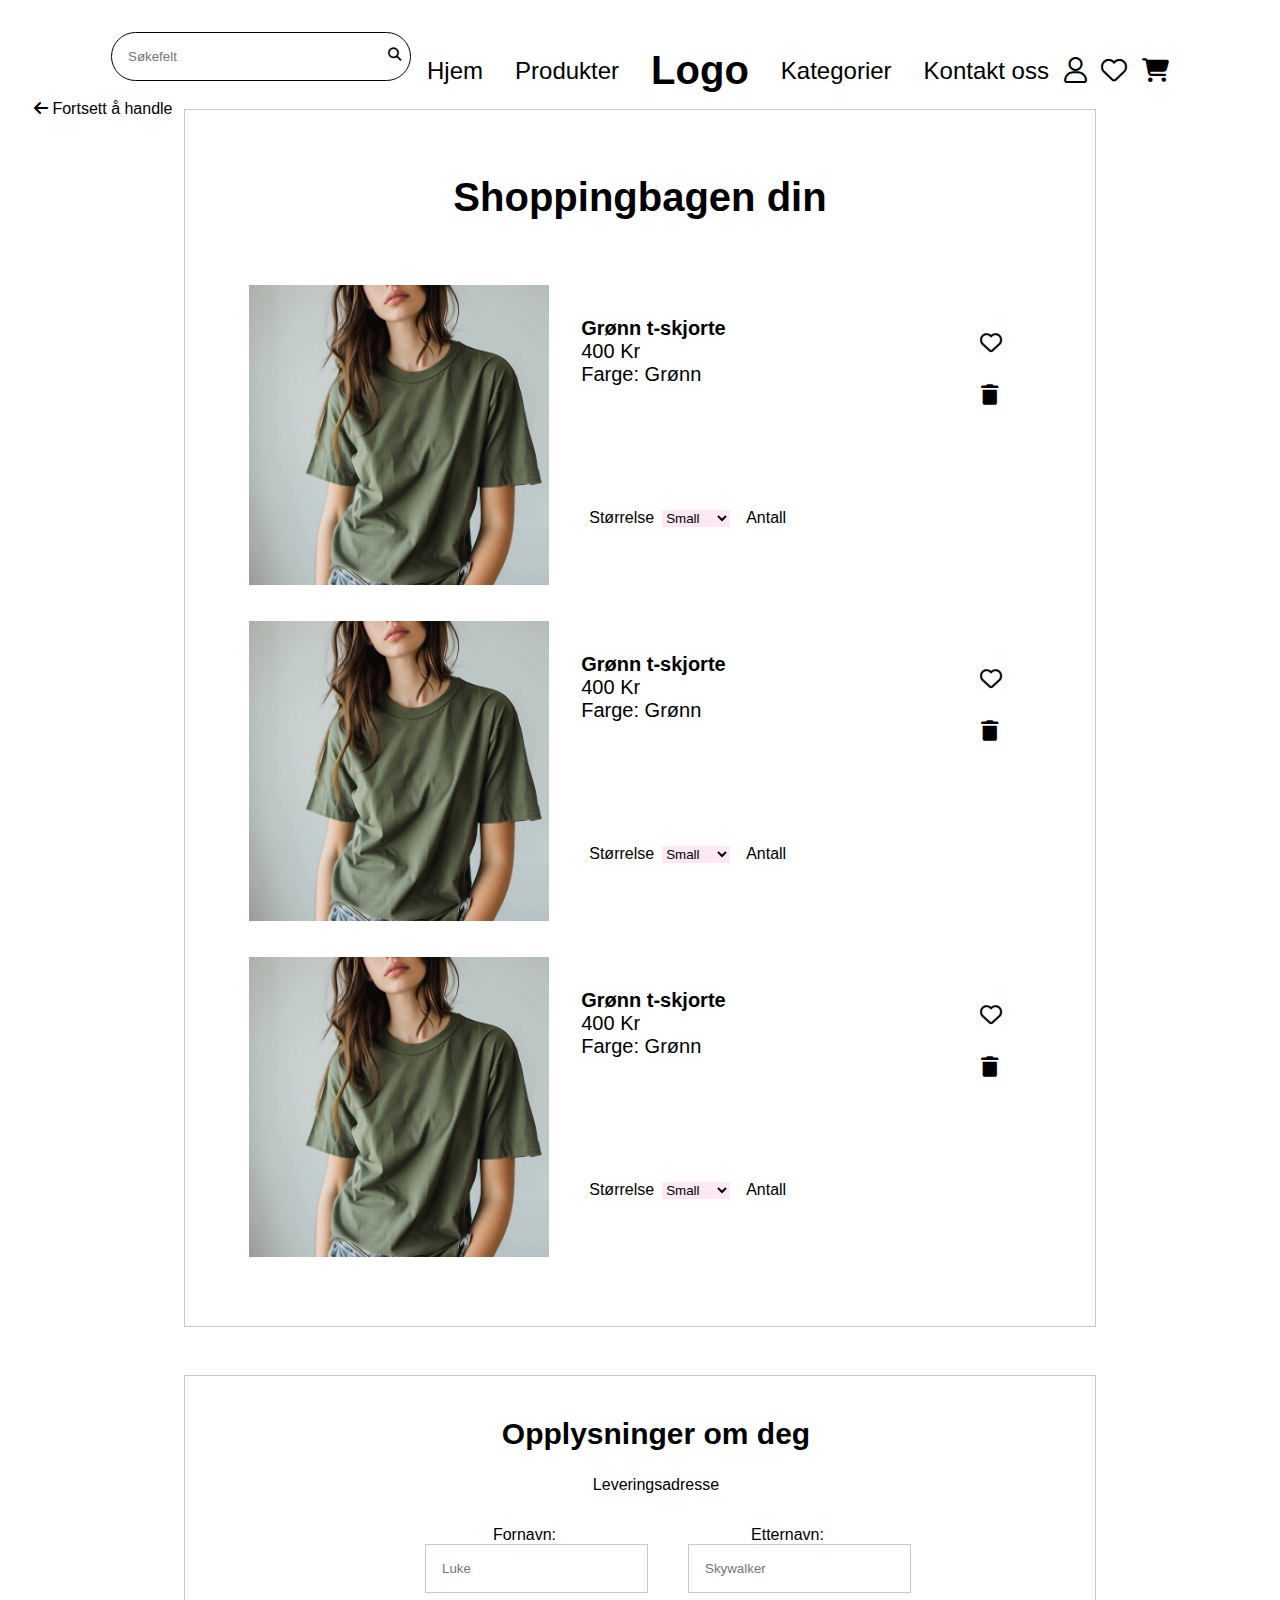
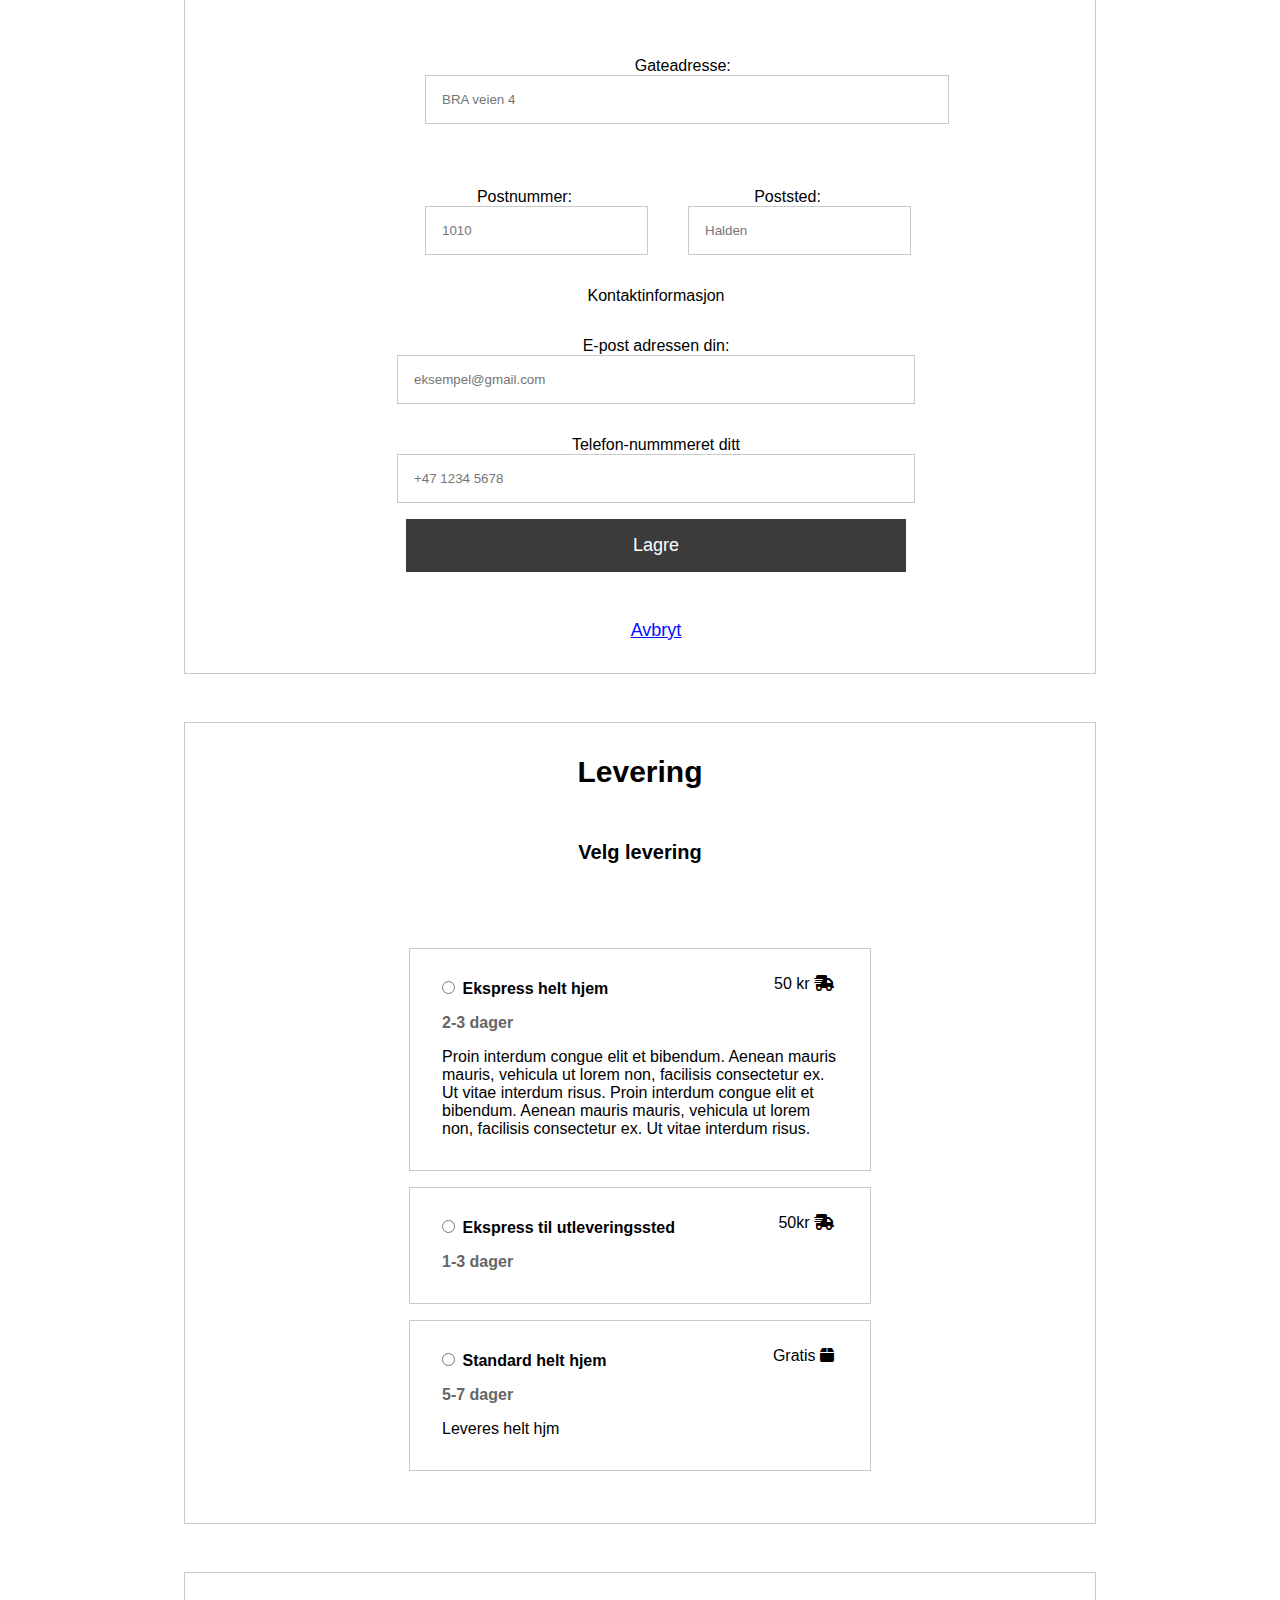
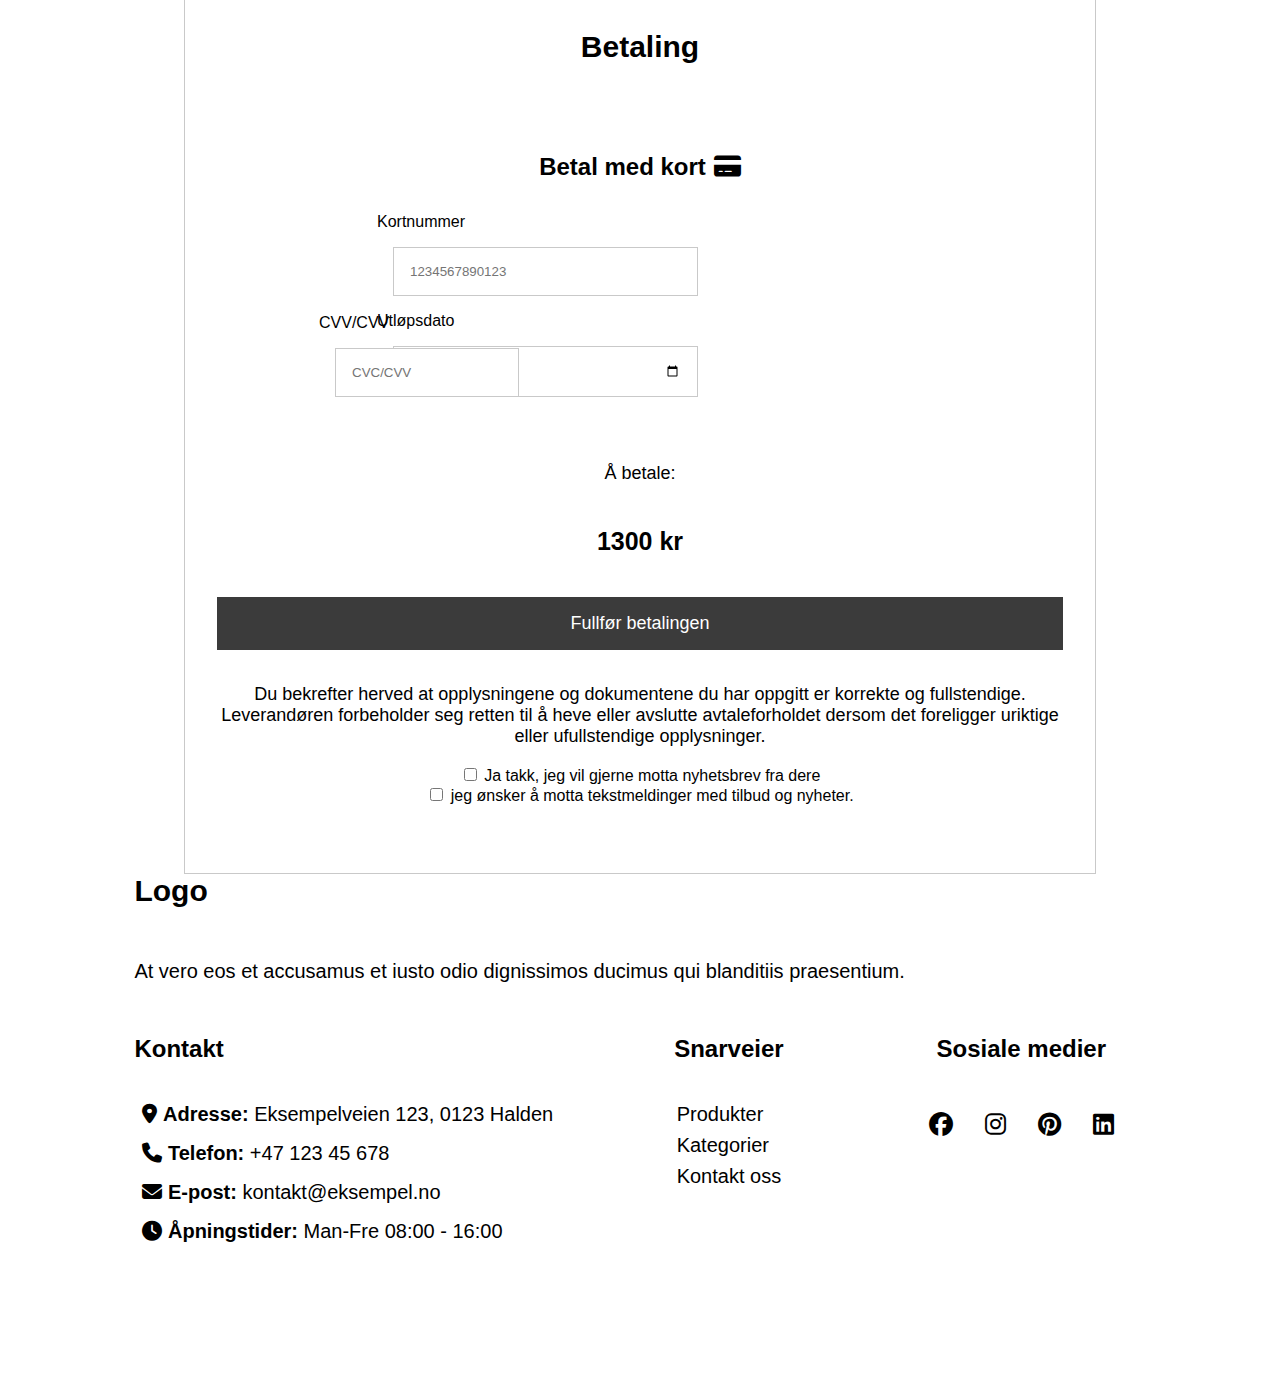
==== checkout.html @ d8fd69db "ferdig med alle sidene bare justere header" ====
<!DOCTYPE html>
<html lang="nb">
<head>
    <meta charset="UTF-8">
    <meta name="viewport" content="width=device-width, initial-scale=1.0">
    <link href="ikoner/css/fontawesome.css" rel="stylesheet">
    <link href="ikoner/css/brands.css" rel="stylesheet">
    <link href="ikoner/css/solid.css" rel="stylesheet">
    <link rel="stylesheet" href="css/style.css">
    <title>Betaling</title>
</head>
<body>
    <header id="global-header">
        <nav>
            <form>
                <input type="text" placeholder="Søkefelt" id="search">
                <button type="submit" id="search-button">
                    <i class="fa-regular fa-magnifying-glass" id="search-icon"></i>
                </button>
            </form>
            <ul id="menu-text">
                <li>
                    <a href="index.html">Hjem</a>
                </li>
                <li>
                    <a href="#products">Produkter</a>
                </li>
                <li id="logo">
                    <a href="index.html"><strong>Logo</strong></a>
                </li>
                <li>
                    <a href="#categories">Kategorier</a>
                </li>
                <li>
                    <a href="#footer">Kontakt oss</a>
                </li>
            </ul>
            <ul id="menu-icon">
                <li>
                    <a href="#"><i class="fa-regular fa-user"></i></a>
                </li>
                <li>
                    <a href="#"><i class="fa-regular fa-heart"></i></a>
                </li>
                <li>
                    <a href="checkout.html"><i class="fa-regular fa-cart-shopping"></i></a>
                </li>
            </ul>
        </nav>
    </header>
    <main id="main-checkout">
        <ul id="breadcrumbs">
            <li><a href="index.html"><i class="fa-solid fa-arrow-left"></i> Fortsett å handle</a></li>
        </ul>
        <section id="shopping-bag">
            <h2>Shoppingbagen din</h2>
            <article class="checkout-card">
                <picture>
                    <!--  Image by <a href="https://pixabay.com/users/mockups-41027447/?utm_source=link-attribution&utm_medium=referral&utm_campaign=image&utm_content=8751040">mockups</a> from <a href="https://pixabay.com//?utm_source=link-attribution&utm_medium=referral&utm_campaign=image&utm_content=8751040">Pixabay</a>-->
                    <source media="(max-width:400px)" srcset="bilder/green-small.png">
                    <source media="(max-width:800px)" srcset="bilder/green-big.png">
                    <img src="bilder/green-big.png" alt="Grønn t-skjorte">
                </picture>
                <section class="checkout-info">
                    <section class="checkout-text">
                        <p><strong>Grønn t-skjorte</strong></p>
                        <p>400 Kr</p>
                        <p>Farge: Grønn</p>
                    </section>
                    <section class="checkout-input">
                        <p>Størrelse</p>
                        <select name="size" id="size">
                            <option value="small">Small</option>
                            <option value="medium">Medium</option>
                            <option value="large">Large</option>
                            <option value="xlarge">X-Large</option>
                        </select>
                        <p>Antall</p>
                        <input type="number" id="total-number" min="0">
                    </section>
                </section>
                <section class="checkout-icon">
                    <i class="fa-regular fa-heart"></i>
                    <i class="fa-solid fa-trash"></i>
                </section>
            </article>
            <article class="checkout-card">
                <picture>
                    <!--  Image by <a href="https://pixabay.com/users/mockups-41027447/?utm_source=link-attribution&utm_medium=referral&utm_campaign=image&utm_content=8751040">mockups</a> from <a href="https://pixabay.com//?utm_source=link-attribution&utm_medium=referral&utm_campaign=image&utm_content=8751040">Pixabay</a>-->
                    <source media="(max-width:400px)" srcset="bilder/green-small.png">
                    <source media="(max-width:800px)" srcset="bilder/green-big.png">
                    <img src="bilder/green-big.png" alt="Grønn t-skjorte">
                </picture>
                <section class="checkout-info">
                    <section class="checkout-text">
                        <p><strong>Grønn t-skjorte</strong></p>
                        <p>400 Kr</p>
                        <p>Farge: Grønn</p>
                    </section>
                    <section class="checkout-input">
                        <p>Størrelse</p>
                        <select name="size">
                            <option value="small">Small</option>
                            <option value="medium">Medium</option>
                            <option value="large">Large</option>
                            <option value="xlarge">X-Large</option>
                        </select>
                        <p>Antall</p>
                        <input type="number" min="0">
                    </section>
                </section>
                <section class="checkout-icon">
                    <i class="fa-regular fa-heart"></i>
                    <i class="fa-solid fa-trash"></i>
                </section>
            </article>
            <article class="checkout-card">
                <picture>
                    <!--  Image by <a href="https://pixabay.com/users/mockups-41027447/?utm_source=link-attribution&utm_medium=referral&utm_campaign=image&utm_content=8751040">mockups</a> from <a href="https://pixabay.com//?utm_source=link-attribution&utm_medium=referral&utm_campaign=image&utm_content=8751040">Pixabay</a>-->
                    <source media="(max-width:400px)" srcset="bilder/green-small.png">
                    <source media="(max-width:800px)" srcset="bilder/green-big.png">
                    <img src="bilder/green-big.png" alt="Grønn t-skjorte">
                </picture>
                <section class="checkout-info">
                    <section class="checkout-text">
                        <p><strong>Grønn t-skjorte</strong></p>
                        <p>400 Kr</p>
                        <p>Farge: Grønn</p>
                    </section>
                    <section class="checkout-input">
                        <p>Størrelse</p>
                        <select name="size">
                            <option value="small">Small</option>
                            <option value="medium">Medium</option>
                            <option value="large">Large</option>
                            <option value="xlarge">X-Large</option>
                        </select>
                        <p>Antall</p>
                        <input type="number" min="0">
                    </section>
                </section>
                <section class="checkout-icon">
                    <i class="fa-regular fa-heart"></i>
                    <i class="fa-solid fa-trash"></i>
                </section>
            </article>
        </section>
        <section id="fill-info">
            <div id="fill-grid">
                <h2>Opplysninger om deg</h2>
                <p>Leveringsadresse</p>
                <form id="info-person">
                    <section id="first">
                        <label for="first-name">Fornavn:</label>
                        <input type="text" id="first-name" placeholder="Luke" required>
                    </section>
                    <section id="last">
                        <label for="last-name">Etternavn:</label>
                        <input type="text" id="last-name" placeholder="Skywalker" required>
                    </section>
                    <section id="address">
                        <label for="street-address">Gateadresse:</label>
                        <input type="text" id="street-address" placeholder="BRA veien 4" required>
                    </section>
                    <section id="post">
                        <label for="postal-code">Postnummer:</label>
                        <input type="number" id="postal-code" placeholder="1010" required>
                    </section>
                    <section id="town">
                        <label for="city">Poststed:</label>
                        <input type="text" id="city" placeholder="Halden" required>
                    </section>
                </form>
                <form id="info-contact">
                    <p>Kontaktinformasjon</p>
                        <label for="email">E-post adressen din:</label>
                        <input type="email" id="email" placeholder="eksempel@gmail.com" required>
                        <label for="phonenumber">Telefon-nummmeret ditt</label>
                        <input type="number" id="phonenumber" placeholder="+47 1234 5678" required>
                    <button type="submit">Lagre</button>
                    <button type="reset" id="button">Avbryt</button>
                </form>
            </div>
        </section>  
        <section id="shipment">
            <h2>Levering</h2>
            <p id="shipment-choose">Velg levering</p>
            <form>
                <section>
                    <input type="radio" name="shipment" id="overnight" value="3">
                    <label for="overnight">Ekspress helt hjem</label>
                    <p class="shipment-time"> 2-3 dager</p>
                    <p class="kr-icon">50 kr <i class="fa-solid fa-truck-fast"></i></p>
                    <p>Proin interdum congue elit et bibendum. Aenean mauris mauris, vehicula ut lorem non, facilisis consectetur ex. Ut vitae interdum risus. Proin interdum congue elit et bibendum. Aenean mauris mauris, vehicula ut lorem non, facilisis consectetur ex. Ut vitae interdum risus.</p>
                </section>
                <section>
                    <input type="radio" name="shipment" id="express" value="2">
                    <label for="express">Ekspress til utleveringssted</label>
                    <p class="shipment-time">1-3 dager</p>
                    <p class="kr-icon">50kr <i class="fa-solid fa-truck-fast"></i></p>
                </section>
                <section>
                    <input type="radio" name="shipment" id="standard" value="1">
                    <label for="standard">Standard helt hjem</label>
                    <p class="shipment-time">5-7 dager</p>
                    <p class="kr-icon">Gratis <i class="fa-solid fa-box"></i></p>
                    <p>Leveres helt hjm</p>
                </section>
            </form>
        </section>
        <section id="payment">
            <h2>Betaling </h2>
            <p id="payment-card">Betal med kort<i class="fa-regular fa-credit-card"></i></p>
            <form>
                <label for="card-number" >Kortnummer</label>
                <input type="number" id="card-number" placeholder="1234567890123" required>
                <label for="expiry-date">Utløpsdato</label>
                <input type="date" id="expiry-date" required>
                <section id="CVC">
                    <label for="cvv">CVV/CVV</label>
                    <input type="number" id="cvv" name="cvv" placeholder="CVC/CVV" required>
                </section>
            </form>
            <section id="payment-finish">
                <p>Å betale:</p>
                <h3>1300 kr</h3>
                <button type="submit">Fullfør betalingen</button>
                <p>Du bekrefter herved at opplysningene og dokumentene du har oppgitt er korrekte og fullstendige. Leverandøren forbeholder seg retten til å heve eller avslutte avtaleforholdet dersom det foreligger uriktige eller ufullstendige opplysninger.
                </p>
                <label for="terms">
                    <input type="checkbox" id="terms" name="terms" required> Ja takk, jeg vil gjerne motta nyhetsbrev fra dere
                </label>
                <label for="newsletter">
                    <input type="checkbox" id="newsletter" name="newsletter"> jeg ønsker å motta tekstmeldinger med tilbud og nyheter.
                </label>
            </section>
        </section>

    </main>
    <footer>
        <section id="f-logo">
            <h4><a href="#index.html">Logo</a></h4>
            <p>At vero eos et accusamus et iusto odio dignissimos ducimus qui blanditiis praesentium.</p>
        </section>
        <section id="flex-footer">
            <section id="f-contact">
                <h4>Kontakt</h4>
                    <ul>
                        <li><i class="fa-solid fa-location-dot"></i> <strong>Adresse:</strong> Eksempelveien 123, 0123 Halden</li>
                        <li><i class="fa-solid fa-phone"></i> <strong>Telefon:</strong> +47 123 45 678</li>
                        <li><i class="fa-solid fa-envelope"></i> <strong>E-post:</strong> kontakt@eksempel.no</li>
                        <li><i class="fa-solid fa-clock"></i> <strong>Åpningstider:</strong> Man-Fre 08:00 - 16:00</li>
                    </ul>
                </section>
                <section id="f-shortcuts">
                    <h4>Snarveier</h4>
                    <nav>
                        <ul>
                            <li><a href="#products">Produkter</a></li>
                            <li><a href="#categories">Kategorier</a></li>
                            <li><a href="#">Kontakt oss</a></li>
                        </ul>
                    </nav>
                </section>
            <section id="f-some">
                <h4> Sosiale medier</h4>
                    <ul>
                        <li><a href="https://www.facebook.com" target="_blank"><i class="fa-brands fa-facebook"></i></a></li>
                        <li><a href="https://www.instagram.com" target="_blank"><i class="fa-brands fa-instagram"></i></a></li>
                        <li><a href="https://www.pinterest.com" target="_blank"><i class="fa-brands fa-pinterest"></i></a></li>
                        <li><a href="https://www.linkedin.com" target="_blank"><i class="fa-brands fa-linkedin"></i></a></li>
                    </ul>
            </section>
        </section>
    </footer>
</body>
</html>
---- ikoner/css/brands.css ----
/*!
 * Font Awesome Free 6.6.0 by @fontawesome - https://fontawesome.com
 * License - https://fontawesome.com/license/free (Icons: CC BY 4.0, Fonts: SIL OFL 1.1, Code: MIT License)
 * Copyright 2024 Fonticons, Inc.
 */
:root, :host {
  --fa-style-family-brands: "Font Awesome 6 Brands";
  --fa-font-brands: normal 400 1em/1 "Font Awesome 6 Brands";
}

@font-face {
  font-family: "Font Awesome 6 Brands";
  font-style: normal;
  font-weight: 400;
  font-display: block;
  src: url("../webfonts/fa-brands-400.woff2") format("woff2"), url("../webfonts/fa-brands-400.ttf") format("truetype");
}
.fab,
.fa-brands {
  font-weight: 400;
}

.fa-monero:before {
  content: "\f3d0";
}

.fa-hooli:before {
  content: "\f427";
}

.fa-yelp:before {
  content: "\f1e9";
}

.fa-cc-visa:before {
  content: "\f1f0";
}

.fa-lastfm:before {
  content: "\f202";
}

.fa-shopware:before {
  content: "\f5b5";
}

.fa-creative-commons-nc:before {
  content: "\f4e8";
}

.fa-aws:before {
  content: "\f375";
}

.fa-redhat:before {
  content: "\f7bc";
}

.fa-yoast:before {
  content: "\f2b1";
}

.fa-cloudflare:before {
  content: "\e07d";
}

.fa-ups:before {
  content: "\f7e0";
}

.fa-pixiv:before {
  content: "\e640";
}

.fa-wpexplorer:before {
  content: "\f2de";
}

.fa-dyalog:before {
  content: "\f399";
}

.fa-bity:before {
  content: "\f37a";
}

.fa-stackpath:before {
  content: "\f842";
}

.fa-buysellads:before {
  content: "\f20d";
}

.fa-first-order:before {
  content: "\f2b0";
}

.fa-modx:before {
  content: "\f285";
}

.fa-guilded:before {
  content: "\e07e";
}

.fa-vnv:before {
  content: "\f40b";
}

.fa-square-js:before {
  content: "\f3b9";
}

.fa-js-square:before {
  content: "\f3b9";
}

.fa-microsoft:before {
  content: "\f3ca";
}

.fa-qq:before {
  content: "\f1d6";
}

.fa-orcid:before {
  content: "\f8d2";
}

.fa-java:before {
  content: "\f4e4";
}

.fa-invision:before {
  content: "\f7b0";
}

.fa-creative-commons-pd-alt:before {
  content: "\f4ed";
}

.fa-centercode:before {
  content: "\f380";
}

.fa-glide-g:before {
  content: "\f2a6";
}

.fa-drupal:before {
  content: "\f1a9";
}

.fa-jxl:before {
  content: "\e67b";
}

.fa-dart-lang:before {
  content: "\e693";
}

.fa-hire-a-helper:before {
  content: "\f3b0";
}

.fa-creative-commons-by:before {
  content: "\f4e7";
}

.fa-unity:before {
  content: "\e049";
}

.fa-whmcs:before {
  content: "\f40d";
}

.fa-rocketchat:before {
  content: "\f3e8";
}

.fa-vk:before {
  content: "\f189";
}

.fa-untappd:before {
  content: "\f405";
}

.fa-mailchimp:before {
  content: "\f59e";
}

.fa-css3-alt:before {
  content: "\f38b";
}

.fa-square-reddit:before {
  content: "\f1a2";
}

.fa-reddit-square:before {
  content: "\f1a2";
}

.fa-vimeo-v:before {
  content: "\f27d";
}

.fa-contao:before {
  content: "\f26d";
}

.fa-square-font-awesome:before {
  content: "\e5ad";
}

.fa-deskpro:before {
  content: "\f38f";
}

.fa-brave:before {
  content: "\e63c";
}

.fa-sistrix:before {
  content: "\f3ee";
}

.fa-square-instagram:before {
  content: "\e055";
}

.fa-instagram-square:before {
  content: "\e055";
}

.fa-battle-net:before {
  content: "\f835";
}

.fa-the-red-yeti:before {
  content: "\f69d";
}

.fa-square-hacker-news:before {
  content: "\f3af";
}

.fa-hacker-news-square:before {
  content: "\f3af";
}

.fa-edge:before {
  content: "\f282";
}

.fa-threads:before {
  content: "\e618";
}

.fa-napster:before {
  content: "\f3d2";
}

.fa-square-snapchat:before {
  content: "\f2ad";
}

.fa-snapchat-square:before {
  content: "\f2ad";
}

.fa-google-plus-g:before {
  content: "\f0d5";
}

.fa-artstation:before {
  content: "\f77a";
}

.fa-markdown:before {
  content: "\f60f";
}

.fa-sourcetree:before {
  content: "\f7d3";
}

.fa-google-plus:before {
  content: "\f2b3";
}

.fa-diaspora:before {
  content: "\f791";
}

.fa-foursquare:before {
  content: "\f180";
}

.fa-stack-overflow:before {
  content: "\f16c";
}

.fa-github-alt:before {
  content: "\f113";
}

.fa-phoenix-squadron:before {
  content: "\f511";
}

.fa-pagelines:before {
  content: "\f18c";
}

.fa-algolia:before {
  content: "\f36c";
}

.fa-red-river:before {
  content: "\f3e3";
}

.fa-creative-commons-sa:before {
  content: "\f4ef";
}

.fa-safari:before {
  content: "\f267";
}

.fa-google:before {
  content: "\f1a0";
}

.fa-square-font-awesome-stroke:before {
  content: "\f35c";
}

.fa-font-awesome-alt:before {
  content: "\f35c";
}

.fa-atlassian:before {
  content: "\f77b";
}

.fa-linkedin-in:before {
  content: "\f0e1";
}

.fa-digital-ocean:before {
  content: "\f391";
}

.fa-nimblr:before {
  content: "\f5a8";
}

.fa-chromecast:before {
  content: "\f838";
}

.fa-evernote:before {
  content: "\f839";
}

.fa-hacker-news:before {
  content: "\f1d4";
}

.fa-creative-commons-sampling:before {
  content: "\f4f0";
}

.fa-adversal:before {
  content: "\f36a";
}

.fa-creative-commons:before {
  content: "\f25e";
}

.fa-watchman-monitoring:before {
  content: "\e087";
}

.fa-fonticons:before {
  content: "\f280";
}

.fa-weixin:before {
  content: "\f1d7";
}

.fa-shirtsinbulk:before {
  content: "\f214";
}

.fa-codepen:before {
  content: "\f1cb";
}

.fa-git-alt:before {
  content: "\f841";
}

.fa-lyft:before {
  content: "\f3c3";
}

.fa-rev:before {
  content: "\f5b2";
}

.fa-windows:before {
  content: "\f17a";
}

.fa-wizards-of-the-coast:before {
  content: "\f730";
}

.fa-square-viadeo:before {
  content: "\f2aa";
}

.fa-viadeo-square:before {
  content: "\f2aa";
}

.fa-meetup:before {
  content: "\f2e0";
}

.fa-centos:before {
  content: "\f789";
}

.fa-adn:before {
  content: "\f170";
}

.fa-cloudsmith:before {
  content: "\f384";
}

.fa-opensuse:before {
  content: "\e62b";
}

.fa-pied-piper-alt:before {
  content: "\f1a8";
}

.fa-square-dribbble:before {
  content: "\f397";
}

.fa-dribbble-square:before {
  content: "\f397";
}

.fa-codiepie:before {
  content: "\f284";
}

.fa-node:before {
  content: "\f419";
}

.fa-mix:before {
  content: "\f3cb";
}

.fa-steam:before {
  content: "\f1b6";
}

.fa-cc-apple-pay:before {
  content: "\f416";
}

.fa-scribd:before {
  content: "\f28a";
}

.fa-debian:before {
  content: "\e60b";
}

.fa-openid:before {
  content: "\f19b";
}

.fa-instalod:before {
  content: "\e081";
}

.fa-expeditedssl:before {
  content: "\f23e";
}

.fa-sellcast:before {
  content: "\f2da";
}

.fa-square-twitter:before {
  content: "\f081";
}

.fa-twitter-square:before {
  content: "\f081";
}

.fa-r-project:before {
  content: "\f4f7";
}

.fa-delicious:before {
  content: "\f1a5";
}

.fa-freebsd:before {
  content: "\f3a4";
}

.fa-vuejs:before {
  content: "\f41f";
}

.fa-accusoft:before {
  content: "\f369";
}

.fa-ioxhost:before {
  content: "\f208";
}

.fa-fonticons-fi:before {
  content: "\f3a2";
}

.fa-app-store:before {
  content: "\f36f";
}

.fa-cc-mastercard:before {
  content: "\f1f1";
}

.fa-itunes-note:before {
  content: "\f3b5";
}

.fa-golang:before {
  content: "\e40f";
}

.fa-kickstarter:before {
  content: "\f3bb";
}

.fa-square-kickstarter:before {
  content: "\f3bb";
}

.fa-grav:before {
  content: "\f2d6";
}

.fa-weibo:before {
  content: "\f18a";
}

.fa-uncharted:before {
  content: "\e084";
}

.fa-firstdraft:before {
  content: "\f3a1";
}

.fa-square-youtube:before {
  content: "\f431";
}

.fa-youtube-square:before {
  content: "\f431";
}

.fa-wikipedia-w:before {
  content: "\f266";
}

.fa-wpressr:before {
  content: "\f3e4";
}

.fa-rendact:before {
  content: "\f3e4";
}

.fa-angellist:before {
  content: "\f209";
}

.fa-galactic-republic:before {
  content: "\f50c";
}

.fa-nfc-directional:before {
  content: "\e530";
}

.fa-skype:before {
  content: "\f17e";
}

.fa-joget:before {
  content: "\f3b7";
}

.fa-fedora:before {
  content: "\f798";
}

.fa-stripe-s:before {
  content: "\f42a";
}

.fa-meta:before {
  content: "\e49b";
}

.fa-laravel:before {
  content: "\f3bd";
}

.fa-hotjar:before {
  content: "\f3b1";
}

.fa-bluetooth-b:before {
  content: "\f294";
}

.fa-square-letterboxd:before {
  content: "\e62e";
}

.fa-sticker-mule:before {
  content: "\f3f7";
}

.fa-creative-commons-zero:before {
  content: "\f4f3";
}

.fa-hips:before {
  content: "\f452";
}

.fa-behance:before {
  content: "\f1b4";
}

.fa-reddit:before {
  content: "\f1a1";
}

.fa-discord:before {
  content: "\f392";
}

.fa-chrome:before {
  content: "\f268";
}

.fa-app-store-ios:before {
  content: "\f370";
}

.fa-cc-discover:before {
  content: "\f1f2";
}

.fa-wpbeginner:before {
  content: "\f297";
}

.fa-confluence:before {
  content: "\f78d";
}

.fa-shoelace:before {
  content: "\e60c";
}

.fa-mdb:before {
  content: "\f8ca";
}

.fa-dochub:before {
  content: "\f394";
}

.fa-accessible-icon:before {
  content: "\f368";
}

.fa-ebay:before {
  content: "\f4f4";
}

.fa-amazon:before {
  content: "\f270";
}

.fa-unsplash:before {
  content: "\e07c";
}

.fa-yarn:before {
  content: "\f7e3";
}

.fa-square-steam:before {
  content: "\f1b7";
}

.fa-steam-square:before {
  content: "\f1b7";
}

.fa-500px:before {
  content: "\f26e";
}

.fa-square-vimeo:before {
  content: "\f194";
}

.fa-vimeo-square:before {
  content: "\f194";
}

.fa-asymmetrik:before {
  content: "\f372";
}

.fa-font-awesome:before {
  content: "\f2b4";
}

.fa-font-awesome-flag:before {
  content: "\f2b4";
}

.fa-font-awesome-logo-full:before {
  content: "\f2b4";
}

.fa-gratipay:before {
  content: "\f184";
}

.fa-apple:before {
  content: "\f179";
}

.fa-hive:before {
  content: "\e07f";
}

.fa-gitkraken:before {
  content: "\f3a6";
}

.fa-keybase:before {
  content: "\f4f5";
}

.fa-apple-pay:before {
  content: "\f415";
}

.fa-padlet:before {
  content: "\e4a0";
}

.fa-amazon-pay:before {
  content: "\f42c";
}

.fa-square-github:before {
  content: "\f092";
}

.fa-github-square:before {
  content: "\f092";
}

.fa-stumbleupon:before {
  content: "\f1a4";
}

.fa-fedex:before {
  content: "\f797";
}

.fa-phoenix-framework:before {
  content: "\f3dc";
}

.fa-shopify:before {
  content: "\e057";
}

.fa-neos:before {
  content: "\f612";
}

.fa-square-threads:before {
  content: "\e619";
}

.fa-hackerrank:before {
  content: "\f5f7";
}

.fa-researchgate:before {
  content: "\f4f8";
}

.fa-swift:before {
  content: "\f8e1";
}

.fa-angular:before {
  content: "\f420";
}

.fa-speakap:before {
  content: "\f3f3";
}

.fa-angrycreative:before {
  content: "\f36e";
}

.fa-y-combinator:before {
  content: "\f23b";
}

.fa-empire:before {
  content: "\f1d1";
}

.fa-envira:before {
  content: "\f299";
}

.fa-google-scholar:before {
  content: "\e63b";
}

.fa-square-gitlab:before {
  content: "\e5ae";
}

.fa-gitlab-square:before {
  content: "\e5ae";
}

.fa-studiovinari:before {
  content: "\f3f8";
}

.fa-pied-piper:before {
  content: "\f2ae";
}

.fa-wordpress:before {
  content: "\f19a";
}

.fa-product-hunt:before {
  content: "\f288";
}

.fa-firefox:before {
  content: "\f269";
}

.fa-linode:before {
  content: "\f2b8";
}

.fa-goodreads:before {
  content: "\f3a8";
}

.fa-square-odnoklassniki:before {
  content: "\f264";
}

.fa-odnoklassniki-square:before {
  content: "\f264";
}

.fa-jsfiddle:before {
  content: "\f1cc";
}

.fa-sith:before {
  content: "\f512";
}

.fa-themeisle:before {
  content: "\f2b2";
}

.fa-page4:before {
  content: "\f3d7";
}

.fa-hashnode:before {
  content: "\e499";
}

.fa-react:before {
  content: "\f41b";
}

.fa-cc-paypal:before {
  content: "\f1f4";
}

.fa-squarespace:before {
  content: "\f5be";
}

.fa-cc-stripe:before {
  content: "\f1f5";
}

.fa-creative-commons-share:before {
  content: "\f4f2";
}

.fa-bitcoin:before {
  content: "\f379";
}

.fa-keycdn:before {
  content: "\f3ba";
}

.fa-opera:before {
  content: "\f26a";
}

.fa-itch-io:before {
  content: "\f83a";
}

.fa-umbraco:before {
  content: "\f8e8";
}

.fa-galactic-senate:before {
  content: "\f50d";
}

.fa-ubuntu:before {
  content: "\f7df";
}

.fa-draft2digital:before {
  content: "\f396";
}

.fa-stripe:before {
  content: "\f429";
}

.fa-houzz:before {
  content: "\f27c";
}

.fa-gg:before {
  content: "\f260";
}

.fa-dhl:before {
  content: "\f790";
}

.fa-square-pinterest:before {
  content: "\f0d3";
}

.fa-pinterest-square:before {
  content: "\f0d3";
}

.fa-xing:before {
  content: "\f168";
}

.fa-blackberry:before {
  content: "\f37b";
}

.fa-creative-commons-pd:before {
  content: "\f4ec";
}

.fa-playstation:before {
  content: "\f3df";
}

.fa-quinscape:before {
  content: "\f459";
}

.fa-less:before {
  content: "\f41d";
}

.fa-blogger-b:before {
  content: "\f37d";
}

.fa-opencart:before {
  content: "\f23d";
}

.fa-vine:before {
  content: "\f1ca";
}

.fa-signal-messenger:before {
  content: "\e663";
}

.fa-paypal:before {
  content: "\f1ed";
}

.fa-gitlab:before {
  content: "\f296";
}

.fa-typo3:before {
  content: "\f42b";
}

.fa-reddit-alien:before {
  content: "\f281";
}

.fa-yahoo:before {
  content: "\f19e";
}

.fa-dailymotion:before {
  content: "\e052";
}

.fa-affiliatetheme:before {
  content: "\f36b";
}

.fa-pied-piper-pp:before {
  content: "\f1a7";
}

.fa-bootstrap:before {
  content: "\f836";
}

.fa-odnoklassniki:before {
  content: "\f263";
}

.fa-nfc-symbol:before {
  content: "\e531";
}

.fa-mintbit:before {
  content: "\e62f";
}

.fa-ethereum:before {
  content: "\f42e";
}

.fa-speaker-deck:before {
  content: "\f83c";
}

.fa-creative-commons-nc-eu:before {
  content: "\f4e9";
}

.fa-patreon:before {
  content: "\f3d9";
}

.fa-avianex:before {
  content: "\f374";
}

.fa-ello:before {
  content: "\f5f1";
}

.fa-gofore:before {
  content: "\f3a7";
}

.fa-bimobject:before {
  content: "\f378";
}

.fa-brave-reverse:before {
  content: "\e63d";
}

.fa-facebook-f:before {
  content: "\f39e";
}

.fa-square-google-plus:before {
  content: "\f0d4";
}

.fa-google-plus-square:before {
  content: "\f0d4";
}

.fa-web-awesome:before {
  content: "\e682";
}

.fa-mandalorian:before {
  content: "\f50f";
}

.fa-first-order-alt:before {
  content: "\f50a";
}

.fa-osi:before {
  content: "\f41a";
}

.fa-google-wallet:before {
  content: "\f1ee";
}

.fa-d-and-d-beyond:before {
  content: "\f6ca";
}

.fa-periscope:before {
  content: "\f3da";
}

.fa-fulcrum:before {
  content: "\f50b";
}

.fa-cloudscale:before {
  content: "\f383";
}

.fa-forumbee:before {
  content: "\f211";
}

.fa-mizuni:before {
  content: "\f3cc";
}

.fa-schlix:before {
  content: "\f3ea";
}

.fa-square-xing:before {
  content: "\f169";
}

.fa-xing-square:before {
  content: "\f169";
}

.fa-bandcamp:before {
  content: "\f2d5";
}

.fa-wpforms:before {
  content: "\f298";
}

.fa-cloudversify:before {
  content: "\f385";
}

.fa-usps:before {
  content: "\f7e1";
}

.fa-megaport:before {
  content: "\f5a3";
}

.fa-magento:before {
  content: "\f3c4";
}

.fa-spotify:before {
  content: "\f1bc";
}

.fa-optin-monster:before {
  content: "\f23c";
}

.fa-fly:before {
  content: "\f417";
}

.fa-aviato:before {
  content: "\f421";
}

.fa-itunes:before {
  content: "\f3b4";
}

.fa-cuttlefish:before {
  content: "\f38c";
}

.fa-blogger:before {
  content: "\f37c";
}

.fa-flickr:before {
  content: "\f16e";
}

.fa-viber:before {
  content: "\f409";
}

.fa-soundcloud:before {
  content: "\f1be";
}

.fa-digg:before {
  content: "\f1a6";
}

.fa-tencent-weibo:before {
  content: "\f1d5";
}

.fa-letterboxd:before {
  content: "\e62d";
}

.fa-symfony:before {
  content: "\f83d";
}

.fa-maxcdn:before {
  content: "\f136";
}

.fa-etsy:before {
  content: "\f2d7";
}

.fa-facebook-messenger:before {
  content: "\f39f";
}

.fa-audible:before {
  content: "\f373";
}

.fa-think-peaks:before {
  content: "\f731";
}

.fa-bilibili:before {
  content: "\e3d9";
}

.fa-erlang:before {
  content: "\f39d";
}

.fa-x-twitter:before {
  content: "\e61b";
}

.fa-cotton-bureau:before {
  content: "\f89e";
}

.fa-dashcube:before {
  content: "\f210";
}

.fa-42-group:before {
  content: "\e080";
}

.fa-innosoft:before {
  content: "\e080";
}

.fa-stack-exchange:before {
  content: "\f18d";
}

.fa-elementor:before {
  content: "\f430";
}

.fa-square-pied-piper:before {
  content: "\e01e";
}

.fa-pied-piper-square:before {
  content: "\e01e";
}

.fa-creative-commons-nd:before {
  content: "\f4eb";
}

.fa-palfed:before {
  content: "\f3d8";
}

.fa-superpowers:before {
  content: "\f2dd";
}

.fa-resolving:before {
  content: "\f3e7";
}

.fa-xbox:before {
  content: "\f412";
}

.fa-square-web-awesome-stroke:before {
  content: "\e684";
}

.fa-searchengin:before {
  content: "\f3eb";
}

.fa-tiktok:before {
  content: "\e07b";
}

.fa-square-facebook:before {
  content: "\f082";
}

.fa-facebook-square:before {
  content: "\f082";
}

.fa-renren:before {
  content: "\f18b";
}

.fa-linux:before {
  content: "\f17c";
}

.fa-glide:before {
  content: "\f2a5";
}

.fa-linkedin:before {
  content: "\f08c";
}

.fa-hubspot:before {
  content: "\f3b2";
}

.fa-deploydog:before {
  content: "\f38e";
}

.fa-twitch:before {
  content: "\f1e8";
}

.fa-flutter:before {
  content: "\e694";
}

.fa-ravelry:before {
  content: "\f2d9";
}

.fa-mixer:before {
  content: "\e056";
}

.fa-square-lastfm:before {
  content: "\f203";
}

.fa-lastfm-square:before {
  content: "\f203";
}

.fa-vimeo:before {
  content: "\f40a";
}

.fa-mendeley:before {
  content: "\f7b3";
}

.fa-uniregistry:before {
  content: "\f404";
}

.fa-figma:before {
  content: "\f799";
}

.fa-creative-commons-remix:before {
  content: "\f4ee";
}

.fa-cc-amazon-pay:before {
  content: "\f42d";
}

.fa-dropbox:before {
  content: "\f16b";
}

.fa-instagram:before {
  content: "\f16d";
}

.fa-cmplid:before {
  content: "\e360";
}

.fa-upwork:before {
  content: "\e641";
}

.fa-facebook:before {
  content: "\f09a";
}

.fa-gripfire:before {
  content: "\f3ac";
}

.fa-jedi-order:before {
  content: "\f50e";
}

.fa-uikit:before {
  content: "\f403";
}

.fa-fort-awesome-alt:before {
  content: "\f3a3";
}

.fa-phabricator:before {
  content: "\f3db";
}

.fa-ussunnah:before {
  content: "\f407";
}

.fa-earlybirds:before {
  content: "\f39a";
}

.fa-trade-federation:before {
  content: "\f513";
}

.fa-autoprefixer:before {
  content: "\f41c";
}

.fa-whatsapp:before {
  content: "\f232";
}

.fa-square-upwork:before {
  content: "\e67c";
}

.fa-slideshare:before {
  content: "\f1e7";
}

.fa-google-play:before {
  content: "\f3ab";
}

.fa-viadeo:before {
  content: "\f2a9";
}

.fa-line:before {
  content: "\f3c0";
}

.fa-google-drive:before {
  content: "\f3aa";
}

.fa-servicestack:before {
  content: "\f3ec";
}

.fa-simplybuilt:before {
  content: "\f215";
}

.fa-bitbucket:before {
  content: "\f171";
}

.fa-imdb:before {
  content: "\f2d8";
}

.fa-deezer:before {
  content: "\e077";
}

.fa-raspberry-pi:before {
  content: "\f7bb";
}

.fa-jira:before {
  content: "\f7b1";
}

.fa-docker:before {
  content: "\f395";
}

.fa-screenpal:before {
  content: "\e570";
}

.fa-bluetooth:before {
  content: "\f293";
}

.fa-gitter:before {
  content: "\f426";
}

.fa-d-and-d:before {
  content: "\f38d";
}

.fa-microblog:before {
  content: "\e01a";
}

.fa-cc-diners-club:before {
  content: "\f24c";
}

.fa-gg-circle:before {
  content: "\f261";
}

.fa-pied-piper-hat:before {
  content: "\f4e5";
}

.fa-kickstarter-k:before {
  content: "\f3bc";
}

.fa-yandex:before {
  content: "\f413";
}

.fa-readme:before {
  content: "\f4d5";
}

.fa-html5:before {
  content: "\f13b";
}

.fa-sellsy:before {
  content: "\f213";
}

.fa-square-web-awesome:before {
  content: "\e683";
}

.fa-sass:before {
  content: "\f41e";
}

.fa-wirsindhandwerk:before {
  content: "\e2d0";
}

.fa-wsh:before {
  content: "\e2d0";
}

.fa-buromobelexperte:before {
  content: "\f37f";
}

.fa-salesforce:before {
  content: "\f83b";
}

.fa-octopus-deploy:before {
  content: "\e082";
}

.fa-medapps:before {
  content: "\f3c6";
}

.fa-ns8:before {
  content: "\f3d5";
}

.fa-pinterest-p:before {
  content: "\f231";
}

.fa-apper:before {
  content: "\f371";
}

.fa-fort-awesome:before {
  content: "\f286";
}

.fa-waze:before {
  content: "\f83f";
}

.fa-bluesky:before {
  content: "\e671";
}

.fa-cc-jcb:before {
  content: "\f24b";
}

.fa-snapchat:before {
  content: "\f2ab";
}

.fa-snapchat-ghost:before {
  content: "\f2ab";
}

.fa-fantasy-flight-games:before {
  content: "\f6dc";
}

.fa-rust:before {
  content: "\e07a";
}

.fa-wix:before {
  content: "\f5cf";
}

.fa-square-behance:before {
  content: "\f1b5";
}

.fa-behance-square:before {
  content: "\f1b5";
}

.fa-supple:before {
  content: "\f3f9";
}

.fa-webflow:before {
  content: "\e65c";
}

.fa-rebel:before {
  content: "\f1d0";
}

.fa-css3:before {
  content: "\f13c";
}

.fa-staylinked:before {
  content: "\f3f5";
}

.fa-kaggle:before {
  content: "\f5fa";
}

.fa-space-awesome:before {
  content: "\e5ac";
}

.fa-deviantart:before {
  content: "\f1bd";
}

.fa-cpanel:before {
  content: "\f388";
}

.fa-goodreads-g:before {
  content: "\f3a9";
}

.fa-square-git:before {
  content: "\f1d2";
}

.fa-git-square:before {
  content: "\f1d2";
}

.fa-square-tumblr:before {
  content: "\f174";
}

.fa-tumblr-square:before {
  content: "\f174";
}

.fa-trello:before {
  content: "\f181";
}

.fa-creative-commons-nc-jp:before {
  content: "\f4ea";
}

.fa-get-pocket:before {
  content: "\f265";
}

.fa-perbyte:before {
  content: "\e083";
}

.fa-grunt:before {
  content: "\f3ad";
}

.fa-weebly:before {
  content: "\f5cc";
}

.fa-connectdevelop:before {
  content: "\f20e";
}

.fa-leanpub:before {
  content: "\f212";
}

.fa-black-tie:before {
  content: "\f27e";
}

.fa-themeco:before {
  content: "\f5c6";
}

.fa-python:before {
  content: "\f3e2";
}

.fa-android:before {
  content: "\f17b";
}

.fa-bots:before {
  content: "\e340";
}

.fa-free-code-camp:before {
  content: "\f2c5";
}

.fa-hornbill:before {
  content: "\f592";
}

.fa-js:before {
  content: "\f3b8";
}

.fa-ideal:before {
  content: "\e013";
}

.fa-git:before {
  content: "\f1d3";
}

.fa-dev:before {
  content: "\f6cc";
}

.fa-sketch:before {
  content: "\f7c6";
}

.fa-yandex-international:before {
  content: "\f414";
}

.fa-cc-amex:before {
  content: "\f1f3";
}

.fa-uber:before {
  content: "\f402";
}

.fa-github:before {
  content: "\f09b";
}

.fa-php:before {
  content: "\f457";
}

.fa-alipay:before {
  content: "\f642";
}

.fa-youtube:before {
  content: "\f167";
}

.fa-skyatlas:before {
  content: "\f216";
}

.fa-firefox-browser:before {
  content: "\e007";
}

.fa-replyd:before {
  content: "\f3e6";
}

.fa-suse:before {
  content: "\f7d6";
}

.fa-jenkins:before {
  content: "\f3b6";
}

.fa-twitter:before {
  content: "\f099";
}

.fa-rockrms:before {
  content: "\f3e9";
}

.fa-pinterest:before {
  content: "\f0d2";
}

.fa-buffer:before {
  content: "\f837";
}

.fa-npm:before {
  content: "\f3d4";
}

.fa-yammer:before {
  content: "\f840";
}

.fa-btc:before {
  content: "\f15a";
}

.fa-dribbble:before {
  content: "\f17d";
}

.fa-stumbleupon-circle:before {
  content: "\f1a3";
}

.fa-internet-explorer:before {
  content: "\f26b";
}

.fa-stubber:before {
  content: "\e5c7";
}

.fa-telegram:before {
  content: "\f2c6";
}

.fa-telegram-plane:before {
  content: "\f2c6";
}

.fa-old-republic:before {
  content: "\f510";
}

.fa-odysee:before {
  content: "\e5c6";
}

.fa-square-whatsapp:before {
  content: "\f40c";
}

.fa-whatsapp-square:before {
  content: "\f40c";
}

.fa-node-js:before {
  content: "\f3d3";
}

.fa-edge-legacy:before {
  content: "\e078";
}

.fa-slack:before {
  content: "\f198";
}

.fa-slack-hash:before {
  content: "\f198";
}

.fa-medrt:before {
  content: "\f3c8";
}

.fa-usb:before {
  content: "\f287";
}

.fa-tumblr:before {
  content: "\f173";
}

.fa-vaadin:before {
  content: "\f408";
}

.fa-quora:before {
  content: "\f2c4";
}

.fa-square-x-twitter:before {
  content: "\e61a";
}

.fa-reacteurope:before {
  content: "\f75d";
}

.fa-medium:before {
  content: "\f23a";
}

.fa-medium-m:before {
  content: "\f23a";
}

.fa-amilia:before {
  content: "\f36d";
}

.fa-mixcloud:before {
  content: "\f289";
}

.fa-flipboard:before {
  content: "\f44d";
}

.fa-viacoin:before {
  content: "\f237";
}

.fa-critical-role:before {
  content: "\f6c9";
}

.fa-sitrox:before {
  content: "\e44a";
}

.fa-discourse:before {
  content: "\f393";
}

.fa-joomla:before {
  content: "\f1aa";
}

.fa-mastodon:before {
  content: "\f4f6";
}

.fa-airbnb:before {
  content: "\f834";
}

.fa-wolf-pack-battalion:before {
  content: "\f514";
}

.fa-buy-n-large:before {
  content: "\f8a6";
}

.fa-gulp:before {
  content: "\f3ae";
}

.fa-creative-commons-sampling-plus:before {
  content: "\f4f1";
}

.fa-strava:before {
  content: "\f428";
}

.fa-ember:before {
  content: "\f423";
}

.fa-canadian-maple-leaf:before {
  content: "\f785";
}

.fa-teamspeak:before {
  content: "\f4f9";
}

.fa-pushed:before {
  content: "\f3e1";
}

.fa-wordpress-simple:before {
  content: "\f411";
}

.fa-nutritionix:before {
  content: "\f3d6";
}

.fa-wodu:before {
  content: "\e088";
}

.fa-google-pay:before {
  content: "\e079";
}

.fa-intercom:before {
  content: "\f7af";
}

.fa-zhihu:before {
  content: "\f63f";
}

.fa-korvue:before {
  content: "\f42f";
}

.fa-pix:before {
  content: "\e43a";
}

.fa-steam-symbol:before {
  content: "\f3f6";
}/*# sourceMappingURL=brands.css.map */
---- ikoner/css/solid.css ----
/*!
 * Font Awesome Free 6.6.0 by @fontawesome - https://fontawesome.com
 * License - https://fontawesome.com/license/free (Icons: CC BY 4.0, Fonts: SIL OFL 1.1, Code: MIT License)
 * Copyright 2024 Fonticons, Inc.
 */
:root, :host {
  --fa-style-family-classic: "Font Awesome 6 Free";
  --fa-font-solid: normal 900 1em/1 "Font Awesome 6 Free";
}

@font-face {
  font-family: "Font Awesome 6 Free";
  font-style: normal;
  font-weight: 900;
  font-display: block;
  src: url("../webfonts/fa-solid-900.woff2") format("woff2"), url("../webfonts/fa-solid-900.ttf") format("truetype");
}
.fas,
.fa-solid {
  font-weight: 900;
}/*# sourceMappingURL=solid.css.map */
---- css/style.css ----
body {
    font-family: Arial, Helvetica, sans-serif;
}

#global-header {
    display: flex;
    justify-content: center;
    form {
        position: relative;
        margin-bottom: 1rem; 
        width: auto;
        #search {
            width: 300px;
            padding: 1rem;
            box-sizing: border-box;
            border-radius: 25px;
            border: 1px solid #000;
            }
            #search-button {
                position: absolute;
                right: 10px; 
                top: 15px;
                background: none;
                border: none;
                cursor: pointer;
                color: #000;
                padding: 0;
                #search-icon {
                    right: 10px;
                    color: #000;
                }
            }
    }
    #logo {
        font-size: 40px;
    }
    
#menu-icon {
    display: flex;
    flex-direction: row;
    justify-content: center;
    gap: 1rem;
    .fa-regular.fa-regular.fa-user {
        color: transparent;
        -webkit-text-stroke-width: 2px;
        -webkit-text-stroke-color: #000;
    }
    .fa-regular.fa-regular.fa-heart {
        color: transparent;
        -webkit-text-stroke-width: 2px;
        -webkit-text-stroke-color: #000;
    }
    .fa-regular.fa-cart-shopping:hover {
        transform: scale(1.5);
        transition: transform 0.25s ease;
    }
}

    
}

ul {
    display: flex;
    flex-direction: column; 
    align-items: center; 
    padding: 0;
    margin: 0;
    li {
        list-style: none;
        justify-content: center;
        padding-top: 1rem;
        padding-bottom: 1.5rem;
    }
}

a {
    color: #000;
    text-decoration: none;
    ::hover {
        text-decoration: underline;
    }
}


#banner { 
    position: relative;
    height: 800px;
    border-radius: 20px;
    text-align: right;
    justify-content: center;
    align-items: center;
    display: flex;
    flex-direction: column;
    #banner1, #banner2, #banner3 {
        display: flex;
        flex-direction: column;
        position: relative;
        text-align: left;
        #banner2, #banner3 {
            display: none;
        }
        picture {
            position: relative;
            display: flex;
            justify-content: center; 
            align-items: center;

            .fa-solid.fa-arrow-right {
                display: none;
            }
            .fa-solid.fa-arrow-left {
                display: none;
            }
                img {
                    border-radius: 20px;
                    justify-content: center;
                    align-items: center;
                    width: 95%;
                    height: 700px;
                    object-fit: cover;
                        }
        }
        h2 {
            text-align: right;
            position: absolute;
            top: 25px;
            right: 40px;
            max-width: 40%;
            font-size: 2rem;
            padding: 1rem;
        }
        p{
            position: absolute;
            text-align: right;
            width: 40%;
            right: 40px;
            bottom: 15%;
            padding: 1rem;
            font-size: 18px;

        }
        a {
            background-color: #fff;
            padding: 1rem;
            border-radius: 30px;
            border: 1px solid #000;
            position: absolute;
            bottom: 10%;
            right: 50px;     
            width: 60px;
        }   
    }
    #banner2 a {
        background-color: #000;
        color: #fff;
    }
    #banner2, #banner3 {
        display: none;
        h2 {
            text-align: left;
            justify-content: left;
            position: absolute;
            top: 25px;
            left: 40px;
        }
        p {
            text-align: left;
            position: absolute;
            width: 40%;
            left: 40px;
            bottom: 15%;
        }
    }
}

#products {
    align-items: center;
    text-align: center;
    padding: 1rem;
    margin-top: 2rem;
    h2{
        padding-top:2rem ;
        font-size: 40px;
    }   
    button {
        display: inline-flex;
        flex-direction: row;
        text-align: center;
        align-items: center;
        justify-content: center;
        font-size: 15px;
        background-color: #fff;
        border-radius: 30px;
        border: 1px solid #000;
        width: 120px;
        height: 60px;
        margin: 1rem;
    }
    button:hover {
        color: #fff;
        background-color:rgb(128, 128, 128);
    }
    #new-product {
        background-color: #000;
        color: #fff;
    }
    
    
}


.product-card {
    margin-top: 3rem;
    display: flex;
    flex-direction: column;
    position: relative;
    text-align: left;
    picture {
        position: relative;
        display: flex;
        justify-content: center; 
        align-items: center;
            img {
                border-radius: 20px;
                width: 90%;
                justify-content: center;
                align-items: center;
                width: 98%;
                border-radius: 20px;
                    }
    }
    .fa-regular.fa-heart {
        position: absolute;
        top: 2%;
        right: 3%;
        color: #fff;
        color: transparent;
        -webkit-text-stroke-width: 2px;
        -webkit-text-stroke-color: #fff;
        background-color: rgb(128, 128, 128);
        box-sizing: border-box;
        border-radius: 50%;
        padding: 8px;
        border: 2px solid rgba(128, 128, 128, 0.5);
        font-size: 18px;
    }
    .product-info {
        display: flex;   
        justify-content: space-between;
        align-items: center;
        a {
            justify-content: space-between;
            text-align: left;
            font-weight: bold;
            font-size: 18px;
        }
        p {
            text-align: end;
            
        }
    }
    .star-product {
        flex-direction: row;
        display: flex;
        justify-content: flex-start;
        align-items: center;
        width: 100%;
        padding-bottom: 2rem;
        i {
            padding-right: 0.5rem;
        }
        .fa-regular.fa-star {
           color: #000;
           color: transparent;
           -webkit-text-stroke-width: 2px;
           -webkit-text-stroke-color: #000;
        }
    }
}

#categories {
    h2 {
        text-align: center;
        font-size: 50px;
    }
    p {
        text-align: center;
    }
}
 #categories {
    display: flex;
    flex-direction: column;
    align-items: center; 
    justify-content: center;
    text-align: center;
     
        h2 {
            text-align: center;
            font-size: 50px;
        }
        p {
            text-align: center;
        }
    }
   
    .category-card {
        position: relative;
        width: 90%;
        height: 0;
        padding-bottom: 90%; 
        overflow: hidden;
        margin-bottom: 2rem;
        border: #fff 2px;
        border-radius: 20px;
        
        h3{
            position: relative;
            top: 200px;
            color: #ffffff;
            z-index: 2;
            text-align: center;
            
        }
        /* "why isnt h3 over background img" spurte jeg copilot om og fikk disse :: before taggene*/ 
        &::before {
            content: '';
            position: absolute;
            top: 0;
            left: 0;
            width: 100%;
            height: 100%;
            background-size: cover;
            background-position: center;
            filter: blur(5px);
            z-index: 1;
        }
       
    }
    
    #category-card1::before {
        /* Image by <a href="https://pixabay.com/users/makabera-6773476/?utm_source=link-attribution&utm_medium=referral&utm_campaign=image&utm_content=6932222">Markus Kammermann</a> from <a href="https://pixabay.com//?utm_source=link-attribution&utm_medium=referral&utm_campaign=image&utm_content=6932222">Pixabay</a>*/
        background-image: url('../bilder/forside/hockey-small.jpg'); 
        background-size: cover;
        background-position: center;
    }
    #category-card2::before{
        /* Image by <a href="https://pixabay.com/users/luongcung-17314202/?utm_source=link-attribution&utm_medium=referral&utm_campaign=image&utm_content=8612554">Cung Lương</a> from <a href="https://pixabay.com//?utm_source=link-attribution&utm_medium=referral&utm_campaign=image&utm_content=8612554">Pixabay</a> */
        background-image: url('../bilder/forside/japan-small.jpg');
        background-size: cover;
        background-position: center;
    }
    #category-card3::before{
        /* Image by <a href="https://pixabay.com/users/jose_pachecoph-15197749/?utm_source=link-attribution&utm_medium=referral&utm_campaign=image&utm_content=5653140">José Andrés Pacheco Cortés</a> from <a href="https://pixabay.com//?utm_source=link-attribution&utm_medium=referral&utm_campaign=image&utm_content=5653140">Pixabay</a> */
        background-image: url('../bilder/forside/cargo-small.jpg');
        background-size: cover;
        background-position: center;
       
    }
    #category-card4::before{
        /* Image by <a href="https://pixabay.com/users/pexels-2286921/?utm_source=link-attribution&utm_medium=referral&utm_campaign=image&utm_content=2178863">Pexels</a> from <a href="https://pixabay.com//?utm_source=link-attribution&utm_medium=referral&utm_campaign=image&utm_content=2178863">Pixabay</a> */
        background-image: url('../bilder/forside/papegoye-small.jpg');
        background-size: cover;
        background-position: center;
    }
    #category-card5::before{
        /* Image by <a href="https://pixabay.com/users/nick115-10240673/?utm_source=link-attribution&utm_medium=referral&utm_campaign=image&utm_content=3811734">Nick115</a> from <a href="https://pixabay.com//?utm_source=link-attribution&utm_medium=referral&utm_campaign=image&utm_content=3811734">Pixabay</a> */
        background-image:url('../bilder/forside/panda-small.jpg') ;
        background-size: cover;
        background-position: center;
    }
    



#reviews {
    display: flex;
    flex-direction: column;
    h2 {
        text-align: center;
    }
    
    #scroll-container-review {
        overflow-x: auto; 
        display: flex;
        padding: 1rem;
        scroll-behavior: smooth; 
        .review-card {
            display: flex;
            flex-direction: column;
            padding: 1rem;
            border-radius: 10px;
            border: solid 1px #dedede;
            margin: 1rem;
            min-width: 250px;
            picture {
                img {
                    width: 100px;
                    height: 100px;
                    object-fit: cover;
                    border-radius: 50% ;
                }
                p {
                    text-align: left;
                }
            }
            .fa-regular.fa-star {
                color: transparent;
                -webkit-text-stroke-width: 2px;
                -webkit-text-stroke-color: #000;
            }
        }
    }
}
#breadcrumbs {
    position: relative;
}

#breadcrumbs li {
    position: absolute;
    left: 10px;
    padding: 1rem;
    
}

#shopping-bag {
    padding-top: 3rem;
    border: #c9c9c9 1px solid;
    h2 {
        text-align: left;
        padding: 1rem;
    }
    .checkout-card {
        width: 90%;
        picture img {
            align-items: flex-start;
            padding-left: 1rem;
            width: 50%;
            height: 50%;
        }
        .checkout-text {
            padding: 2rem;
            text-align: left;
            p {
                font-size: 16px;
                margin: 0;
            }
        }
        .checkout-input {
            display: flex;
            flex-direction: row;
            padding-left: 2rem;
        }
        p {
            font-size: 16px;
            padding: 0.5rem;
        }
        select {
            background-color: #fde8f4;
            border: none;   
            margin-right: 0.5rem;
        }
        input {
            margin-left: 0.5rem;
            width: 40px;
            border: none;
        }
        .checkout-icon {
            padding: 2rem;
            font-size: 20px;
        }
        .fa-regular.fa-heart {
            color: transparent;
            -webkit-text-stroke-width: 2px;
            -webkit-text-stroke-color: #000;
            padding-right: 0.5rem;
        }


    }
}

#fill-info {
    display: flex;
    flex-direction: column;
    border: #3b3b3b 1px solid;
    margin-top: 3rem;
    min-height: auto;
    h2 {
        text-align: left;
        padding-left: 2rem;
    }
    p {
        padding-left: 2rem;
        margin: 0;
    }
    form {
        display: flex;
        flex-direction: column;
        align-items: flex-start;
        padding-left: 2rem;
        section {
            display: flex;
            flex-direction: column;
        }
        input {
            width: 100%;
            padding: 1rem;
            margin: 1rem;
            border: #c9c9c9 1px solid;
        }
        button {
            color: #fff;
            width: 90%;
            padding: 1rem;
            margin: 1rem auto;
            background-color: #3b3b3b;
            border: none;
            text-align: center;
            font-size: 18px;
        }
        #button {
            background-color: #fff;
            color: #0011ff;
            text-decoration: underline;
        }
        #button:hover {
            text-decoration: none;
        }
    }
    
}

#shipment {
    border: #c9c9c9 1px solid;
    margin-top: 3rem;
    h2 {
        text-align: left;
        padding: 2rem;
        font-size: 30px;
        margin: 0;
    }
    #shipment-choose {
        text-align: left;
        padding-left: 2rem;
        font-size: 20px;
    }
    form {
        align-items: flex-start;
        padding: 3rem;
        section {
            border: #c9c9c9 1px solid;
            margin-top: 1rem;
            box-sizing: border-box;
        }
        input {
            margin-left: 1rem;
            margin-top: 1rem;
        }
        label {
            font-weight: bold;
            margin: 0 auto;
        }
        p {
            margin: 1rem;
        }
        
    }
    .shipment-time {
        color: #666666;
        font-weight: bold;
    }
}

#payment {
    text-align: left;
    border: #c9c9c9 1px solid;
    margin-top: 3rem;
    h2 {
        font-size: 30px;
        padding: 2rem;
    }
    #payment-card{
        font-size: 20px;
        font-weight: bold;
        padding: 2rem;
        margin-bottom: 0;
        i {
            padding-left: 0.5rem;
        }
    }
    form {
        display: flex;
        flex-direction: column;
        align-items: flex-start;
        padding-left: 1rem;
        input {
            width: 50%;
            padding: 1rem;
            margin: 1rem;
            
            border: #c9c9c9 1px solid;
        }
    }
    #payment-finish {
        padding: 2rem;
        display: flex;
        flex-direction: column;
        align-items: center;
        p {
            font-size: 18px;
            text-align: center;
        }
        h3 {
            font-size: 25px;
        }
        button {
            color: #fff;
            width: 100%;
            padding: 1rem;
            margin: 1rem auto;
            background-color: #3b3b3b;
            border: none;
            text-align: center;
            font-size: 18px;
        }
    }
}

#prod-info {
    display: flex;
    flex-direction: column;
    #prod-img {
        padding-left: 0.5rem;
        display: flex;
        flex-direction: row;
        picture {
            img {
                width: 320px;
                height: 500px;
                object-fit: cover;
            }
        }
        #img-small {
            display: flex;
            flex-direction: column;
            justify-content: space-between;
            picture {
                img {
                    width: 160px;
                    height: 160px;
                    object-fit: cover;
                   
                    padding-right: 1rem;
                }
            }
        }
    }
    #prod-text {
     padding-left: 0.5rem; 
        #prod-brand {
           text-decoration: underline;
        }
    }
    select {
        border: #a1a1a1 1px solid;
        border-radius: 3px;
        height: 60px;
        margin-bottom: 1rem;
        background-color: #ffd0d0;
    }
    #prod-button {
        display: flex;
        flex-direction: row;
        justify-content: space-between;
        #prod-cart {
            height: 60px;
            width: 85%;
            background-color: #000;
            color: #fff;
            border: none;
        }
        #favourite {
            width: 60px;
            height: 60px;
            border: #000 1px solid;
            background-color: #fff;
            i {
            color: transparent;
            -webkit-text-stroke-width: 2px;
            -webkit-text-stroke-color: #000;
            }
        }
    }
}

#prod-similar {
    margin: 0 auto;
    text-align: left;
    h3 {
        font-size: 20px;

    }
    p {
        font-size: 15px;
    }
    #prod-scroll {
        overflow-x: auto; 
        display: flex;
        padding: 1rem;
        scroll-behavior: smooth; 
        .product-card {
            margin: 0.5rem;
            min-width: 220px;
           .star-product {
                font-size: 12px;
                p {
                    font-size: 12px;
                }
           }
        }
    }

}


footer {
    margin-top: 2rem;
    display: flex;
    flex-direction: column;
    position: relative;
    #f-logo {
        margin-top: rem;
        h4 {
            font-size: 30px;
            margin-bottom: 0;
        }
        p {
            text-align: left;
        }
    }

    #f-contact {
      margin-top: 2rem;
    h4 {
        text-align: left;
        font-size: 24px;
        margin-bottom: 0;
    }
    ul {
        text-align: left;
        align-items: flex-start;
        li {
            text-align: left;
            padding: 0.5rem;
            }
        }
    }
    #f-shortcuts {
      position: absolute;
      top: 29%;
      right: 10px;
        h4 {
            margin-bottom: 0;
            font-size: 24px;
        }
        ul {
            align-items: flex-start;
            li {
                padding-bottom: 0;
                padding-top: 0.5rem;
            }
        }
    }
    #f-some {
        margin-top: 2rem;
        padding-bottom: 2rem;
        h4 {
            padding-left: 2.5rem;
            margin-bottom: 0;
            font-size: 24px;
            text-align: left;
        }
    ul {
        display: flex;
        flex-direction: row;
        padding: 1rem;
        align-items: flex-start;
            li {
                padding: 1rem;
                padding-top: 0;
                font-size: 24px;
            }
        
        }
    }
}

@media only screen and (min-width: 600px) {
    #categories {
        display: grid;
        grid-template-columns:  30% 30% 30%;
        grid-template-rows:  150px 1fr 1fr 1fr;
        justify-items: center;
        
        .category-card {
            position: relative;
            justify-items: center;
            justify-content: center;
            padding: 20px;
            z-index: 1;
            height: 300px;
            background-position: center;
            background-size: cover;
            
            h3 {
                position: relative;
                top: 50%;
                font-size: 25px;
            }
            &::before {
                padding: 10px;
                z-index: 2;
                content: '';
                position: absolute;
                top: 0;
                left: 0;
                max-width: 100%;
                max-height: 100%;
                background-size: cover;
                background-position: center;
                filter: blur(5px);
                z-index: 1;
            }
        }
        h2 {
            font-size: 40px;
            grid-column: 1/4;
            grid-row: 1/2;
            text-align: center;
            align-self: start;
        }
        p {
            font-size: 20px;
            grid-column: 2/3;
            grid-row: 1/2;
            align-self: flex-end;
          }
            }
        #category-card1 {
            grid-column: 1/3;
            grid-row: 2/3;
            width: 90%;
            h3 {
                position: relative;
                top: 40%;
                font-size: 25px;
            }
        }
        #category-card2 {
            grid-column: 3/4;
            grid-row: 2/3;
            width: 80%;
            h3 {
                top: 40%;
                font-size: 25px;
            }
         }
        #category-card3 {
            grid-column: 1/4;
            grid-row: 3/4;
            max-height: 709px;
            height: 90%;
            width: 90%;
            
        }
        #category-card4 {
            grid-column: 1/2;   
            grid-row: 4/5;
            height: 656px;
            width: 95.5%;
            
        }
        #category-card5 {
            grid-column: 2/4;
            grid-row: 4/5;
            height: 75%;
            width: 80%;
            max-height: 90%;
           
            }   
    
}

@media only screen and (min-width: 800px) {
    #global-header {
        margin-top: 2rem;
        flex-direction: row;
        justify-content: space-e;
        font-size: x-large;
        nav {
            display: flex;
            flex-direction: row;
            justify-content: space-evenly;
                }
        #menu-text {
            li {
                padding: 1rem;
            }
        }
    }
    nav {
        display: flex;
        flex-direction: row;
        justify-content: space-evenly;        
        ul {
            display: flex;
            flex-direction: row; 
            align-items: center;
            justify-content: space-evenly; 
            padding: 0;
            margin: 0;
            }
}
    
    #search {
        flex-direction: row; 

    }
    ul {
        flex-direction: row;
        align-items: center;
    }
    #menu-icon{
        align-items: flex-end;
    }
    #banner {
        display: flex;
        flex-direction: row;
        margin: 0 auto;
        max-width: 1700px;
        padding: 1rem;
        width: 100%;
        height: 1000px;
      
        #scroll-container-banner {
            overflow-x: auto; 
            display: flex;
            padding: 1rem;
            scroll-behavior: smooth; 
            gap: 1rem;
            position: relative;
            height: 700px;
            border-radius: #fff 100px;

        }
        .fa-solid.fa-arrow-right {
            display: block !important;
            position: absolute;
            color: #000;
            background-color: rgb(190, 190, 190);
            box-sizing: border-box;
            border-radius: 50%;
            padding: 8px;
            border: 2px solid rgba(190, 190, 190, 0.5);
            font-size: 25px;
            top: 50%;
            right: 30px;

        }
        .fa-solid.fa-arrow-left {
            display: block !important;
            position: absolute;
            color: #000;
            background-color: rgb(190, 190, 190);
            box-sizing: border-box;
            border-radius: 50%;
            padding: 8px;
            border: 2px solid rgba(190, 190, 190, 0.5);
            font-size: 25px;
            top: 50%;
            left: 30px;
        }
       
        #banner1, #banner2, #banner3 {
            position: relative;
            width: 1680px; 
            /* fikk av copilot, 15.11/24 */
            flex-shrink: 0; 
            padding: 0;
            border-radius: 15px;
            

        h2 {
            position: absolute;
            right: 70px;
            top: 100px;
            max-width: 30%;
            font-size: 40px;
            padding: 1rem;
        }
        p {
            position: absolute;
            text-align: right;
            width: 40%;
            right: 70px;
            bottom: 180px;
            padding: 1rem;
        }
        a {
            position: absolute;
            right: 80px;
            bottom: 120px;
            font-size: 20px;
            width: 80px;
        }

        picture img {
        width: 100%; 
        height: 700px; 
        object-fit: cover; 
        border-radius: 20px;
        }
    }


    #banner2, #banner3 {
        display: block !important;
        color: #fff;
        h2 {
            position: absolute;
            text-align: left;
            right: 100px;
            top: 100px;
            max-width: 40%;
            padding: 1rem;
        }
        p {
            position: absolute;
            text-align: left;
            left: 70px;
            
        }
        a {
            position: absolute;
            left: 80px;
        }
      
    }
}
   #products { 
    margin: 0 auto;
    width: 90%;
    justify-content: center;
    gap: 1rem;

        h2 {
            font-size: 60px;
           
        }
        p {
            font-size: 20px;
        }
        button {
            font-size: 20px;
            height: 60px;
            width: 180px;
            flex-direction: row;
        }
       #product-flex {
           display: flex;
           flex-direction: row;
           justify-content: center;
           align-items: center;
           flex-wrap: wrap;
           gap: 1rem;
           margin: 1rem;
       }
       .fa-regular.fa-heart:hover {
              background-color: #ff0000; 

       }
   }
#categories {
    display: grid;
    grid-template-columns:  30% 30% 30%;
    grid-template-rows:  150px 1fr 1fr 1fr;
    justify-items: center;
    
    .category-card {
        position: relative;
        justify-items: center;
        justify-content: center;
        padding: 20px;
        z-index: 1;
        height: 300px;
        background-position: center;
        background-size: cover;
        
        h3 {
            position: relative;
            top: 50%;
            font-size: 25px;
        }
        &::before {
            padding: 10px;
            z-index: 2;
            content: '';
            position: absolute;
            top: 0;
            left: 0;
            max-width: 100%;
            max-height: 100%;
            background-size: cover;
            background-position: center;
            filter: blur(5px);
            z-index: 1;
        }
    }
    h2 {
        font-size: 40px;
        grid-column: 1/4;
        grid-row: 1/2;
        text-align: center;
        align-self: start;
    }
    p {
        font-size: 20px;
        grid-column: 2/3;
        grid-row: 1/2;
        align-self: flex-end;
      }
    #category-card1 {
        grid-column: 1/2;
        grid-row: 2/3;
        width: 90%;
        h3 {
            position: relative;
            top: 40%;
            font-size: 25px;
        }
        }
    #category-card2 {
        grid-column: 2/3;
        grid-row: 2/3;
        width: 90%;
        h3 {
            position: relative;
            top: 40%;
            font-size: 25px;
        }
     }
    #category-card3 {
        grid-column: 3/4;
        grid-row: 2/4;
        max-height: 709px;
        height: 90%;
        width: 90%;
    }
    #category-card4 {
        grid-column: 1/3;   
        grid-row: 3/5;
        height: 656px;
        width: 95.5%;
        }
    #category-card5 {
        grid-column: 3/4;
        grid-row: 4/5;
        height: 75%;
        width: 90%;
        max-height: 90%;
        }   
    }
    #reviews {
        display: flex;
        margin: 0 auto;
        align-items: center;
        justify-content: center;
        align-items: center;
        width: 90%;
        position: relative;
        h2 {
            font-size: 40px;
            text-align: left;
            width: 95%;
            margin-left: 0;
        }
        .review-card {
            margin: 0 auto;
            width: 22%;
            height: 600px;
            border: none !important;

            p {
                font-size: 20px;
            }
                
        }
    }
    #breadcrumbs li {

        }

    #shopping-bag {
        padding-top: 1rem;
        height: 1200px;
        align-items: center;
        margin-left: 11rem;
        margin-right: 11rem;
        justify-content: center;
       h2 {
            font-size: 40px;
            text-align:center;
            padding: 1rem;
       }
        .checkout-card {
        display: flex;
        flex-direction: row;
        padding: 1rem;
        max-width: 70%;
        width: 60%;
        margin: 0 auto;
        justify-content: center;
            picture img {
                width: 300px;
                height: 300px;
                object-fit: cover;
                align-items: center;
            }
            .checkout-info {
                flex-direction: column;
                padding-right: 10%;
            }
            .checkout-text {
                padding: 2rem;
                text-align: left;
                height: 30%;
                p {
                    font-size: 20px;
                    padding: 0;
                }
            }
            .checkout-input {
                padding: 2rem;  
                align-items: center;
                justify-content: flex-start;
                text-align: left;
                height: 30%;
            }
        }
        .checkout-icon {
            display: flex;
            flex-direction: column;
           i {
            padding: 1rem;
            align-items: flex-start;
           }
        }
    }
    #fill-info {
        border: #c9c9c9 1px solid;
        padding-top: 1rem;
        margin-left: 11rem;
        margin-right: 11rem;
        h2 {
            font-size: 30px;
            text-align: center;
        }
        p {
            text-align: center;
            align-items: center;
            margin: 0;
        }
        #info-person {
            margin-left: 11rem;
            margin-right: 11rem;
            display: grid;
            grid-template-columns: 1fr 1fr ;
            grid-template-rows: auto;
            align-items: center;
            section {
                text-align: center;
                padding: 1rem;
                margin: 1rem;
            }
            input {
                margin: 0;
                width: 95%;
            }
            #first {
                grid-column: 1/2;
                grid-row: 2/3;
            }
            #last {
                grid-column: 2/3;
                grid-row: 2/3;
            }
            #address {
                grid-column: 1/3;
                grid-row: 3/4;
                width: 98%;
            }
            #post {
                grid-column: 1/2;
                grid-row: 4/5 ;
            }
            #town {
                grid-column: 2/3;
                grid-row: 4/5;
            }
            }
            #info-contact {
                margin-left: 11rem;
                margin-right: 11rem;
                align-items: center;
                p {
                    text-align: center;
                    padding: 0;
                }
                
                label {
                    padding-top: 2rem;
                    text-align: left; 
                }
                input {
                    align-items: left;
                    width: 92%;
                    margin: 0;
                }
                button {
                    width: 95%;
                }
        }
    }
    #shipment {
        border: #c9c9c9 1px solid;
        height: 800px;
        margin-left: 11rem;
        margin-right: 11rem;
        h2 {
            text-align: center;
            font-size: 30px;
        }
        #shipment-choose {
            font-size: 20px;
            padding: 0;
            text-align: center;
            font-weight: bold;
        }
        form {
            section {
                position: relative;
                padding: 1rem;
                margin-left: 11rem;
                margin-right: 11rem;
            }
            }
            .kr-icon {
                position: absolute;
                right: 20px;
                top: 10px;
            }
        }
    #payment {
        border: #c9c9c9 1px solid;
        height: 900px;
        align-items: center;
        margin-left: 11rem;
        margin-right: 11rem;
        justify-content: center;
        h2 {
            font-size: 30px;
            text-align: center;
        }
        #payment-card {
            font-size: 24px;
            font-weight: bold;
            margin-bottom: 0;
            text-align: center;
        }
        form {
            position: relative;
            margin-left: 11rem;
            margin-right: 11rem;
        }
        #CVC {
            display: flex;
            flex-direction: column;
            position: absolute;
            right: 300px;
            bottom: 0px;
            width: 300px;
        }
    }

    #prod-info {
        display: flex;
        flex-direction: row;
        justify-content: center;
        margin: 0 auto;
        #prod-name {
            padding-left: 1rem;
            width: 500px;
            #size {
                width: 500px;
            }
        }
    }

    #prod-similar {
        width: 60%;
    }

    footer {
        font-size: 20px;
        display: flex;
        flex-direction: column;
        padding-bottom: 8rem;
        width: 80%;
        margin: 0 auto;
        #flex-footer {
            display: flex;
            flex-direction: row;
            justify-content: space-between;
            align-items: baseline;
        }
        section h4 {
            font-size: 24px;
            margin: 0;
        }
        #f-logo { 
            margin-left: 0;
            h4 {
                font-size: 30px;
                margin-bottom: 0;
            }
        }
       #f-shortcuts {
            position: static;
            top: auto;
            right: auto;
            h4 {
                margin: 0;
            }
            }
        section {
            display: flex;
            flex-direction: column;
            gap: 2rem;
    
            h4 {
                font-size: 24px;
            }
            ul {
                display: flex;
                flex-direction: column;
            }
        }
    }
}
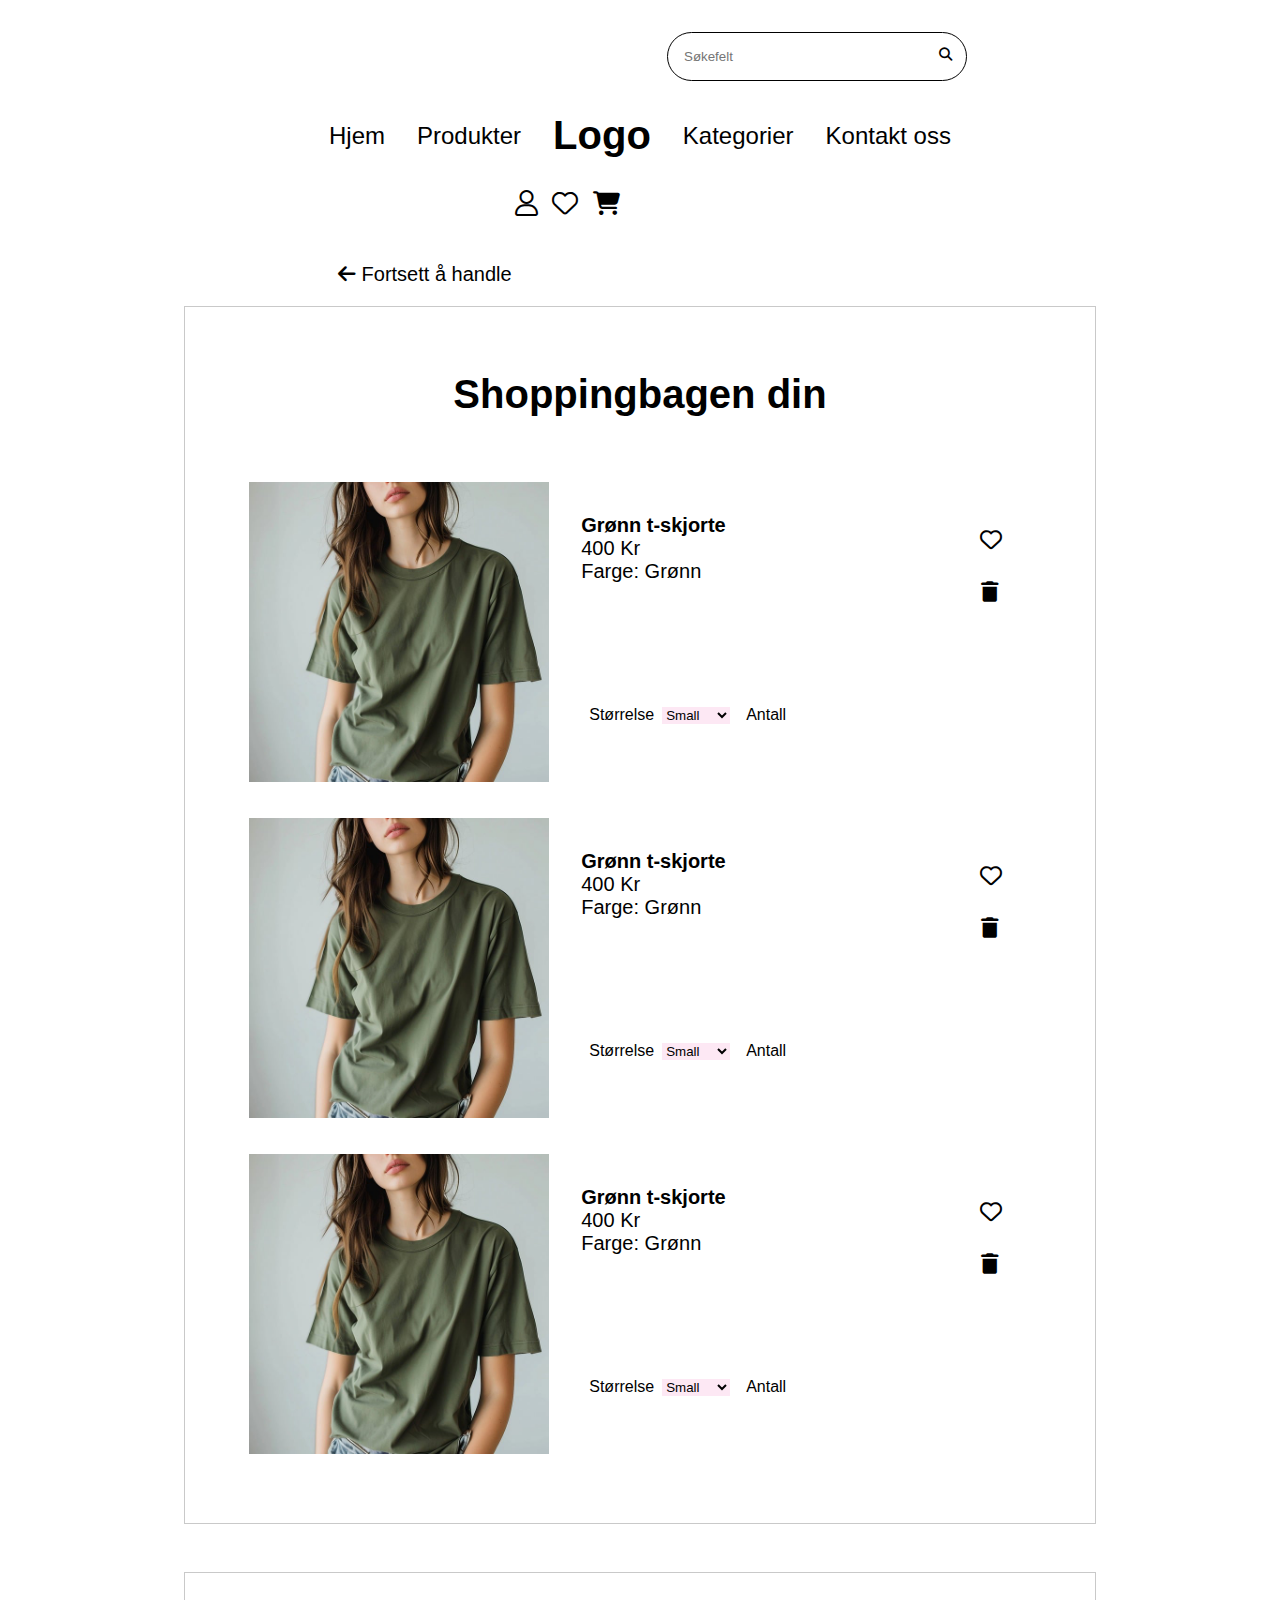
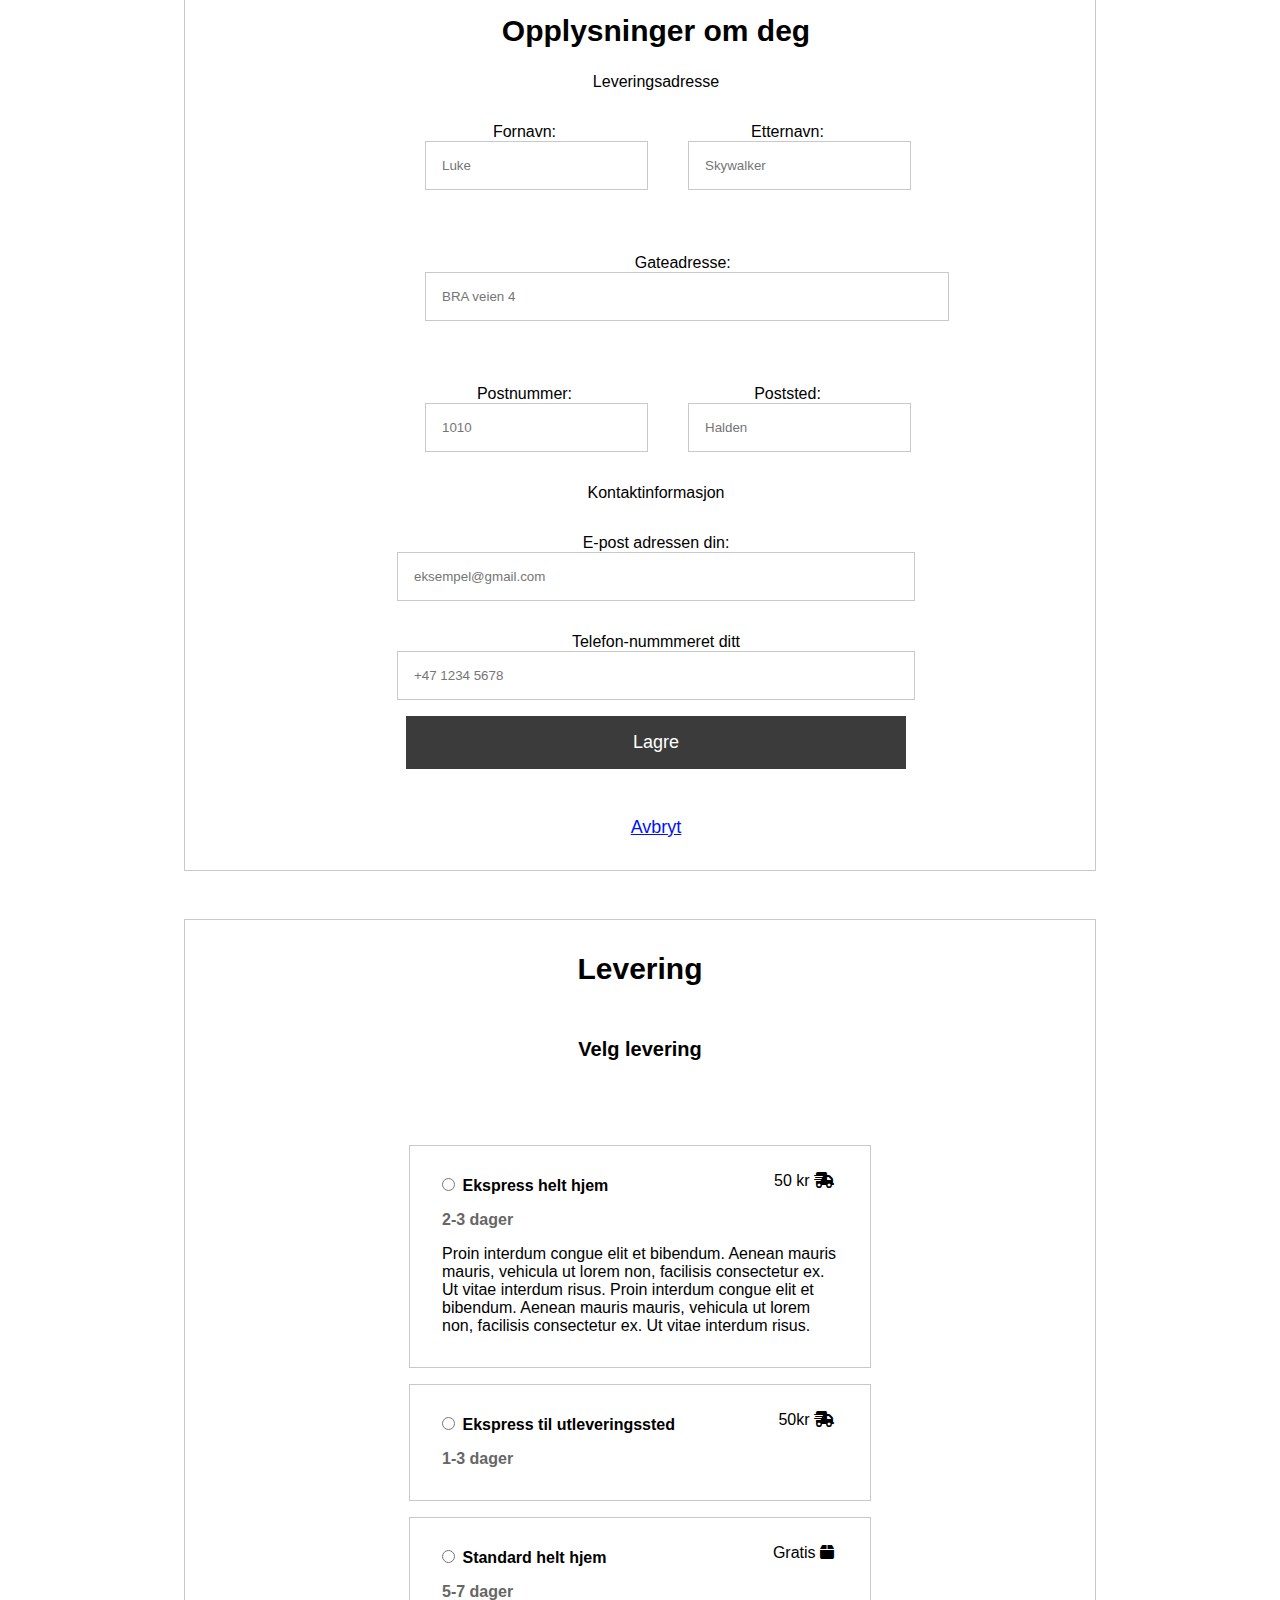
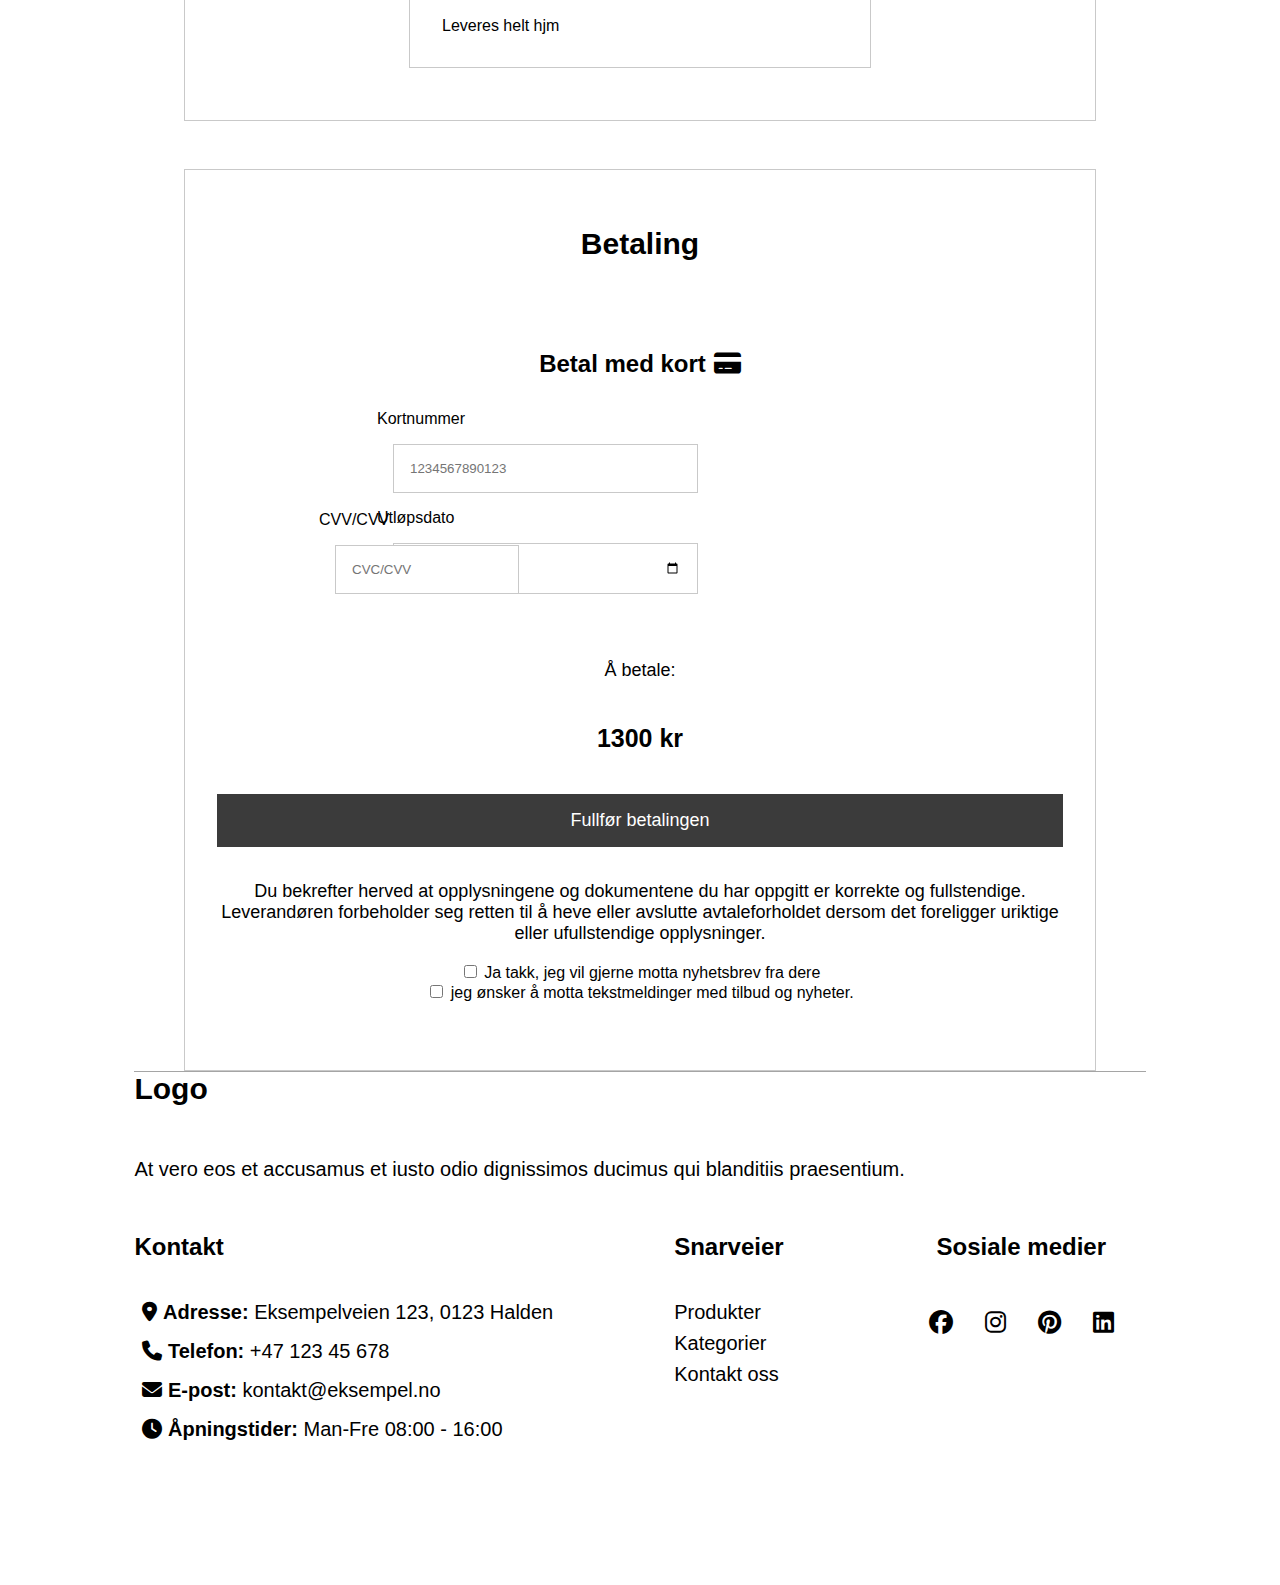
==== commit e3b0ad9e: "brødsmulesti på plass" ====
--- a/checkout.html
+++ b/checkout.html
@@ -49,9 +49,11 @@
         </nav>
     </header>
     <main id="main-checkout">
-        <ul id="breadcrumbs">
-            <li><a href="index.html"><i class="fa-solid fa-arrow-left"></i> Fortsett å handle</a></li>
-        </ul>
+        <nav>
+            <ul id="breadcrumbs">
+                <li><a href="index.html"><i class="fa-solid fa-arrow-left"></i> Fortsett å handle</a></li>
+            </ul>
+        </nav>
         <section id="shopping-bag">
             <h2>Shoppingbagen din</h2>
             <article class="checkout-card">
@@ -146,41 +148,39 @@
             </article>
         </section>
         <section id="fill-info">
-            <div id="fill-grid">
-                <h2>Opplysninger om deg</h2>
-                <p>Leveringsadresse</p>
-                <form id="info-person">
-                    <section id="first">
-                        <label for="first-name">Fornavn:</label>
-                        <input type="text" id="first-name" placeholder="Luke" required>
-                    </section>
-                    <section id="last">
-                        <label for="last-name">Etternavn:</label>
-                        <input type="text" id="last-name" placeholder="Skywalker" required>
-                    </section>
-                    <section id="address">
-                        <label for="street-address">Gateadresse:</label>
-                        <input type="text" id="street-address" placeholder="BRA veien 4" required>
-                    </section>
-                    <section id="post">
-                        <label for="postal-code">Postnummer:</label>
-                        <input type="number" id="postal-code" placeholder="1010" required>
-                    </section>
-                    <section id="town">
-                        <label for="city">Poststed:</label>
-                        <input type="text" id="city" placeholder="Halden" required>
-                    </section>
-                </form>
-                <form id="info-contact">
-                    <p>Kontaktinformasjon</p>
-                        <label for="email">E-post adressen din:</label>
-                        <input type="email" id="email" placeholder="eksempel@gmail.com" required>
-                        <label for="phonenumber">Telefon-nummmeret ditt</label>
-                        <input type="number" id="phonenumber" placeholder="+47 1234 5678" required>
-                    <button type="submit">Lagre</button>
-                    <button type="reset" id="button">Avbryt</button>
-                </form>
-            </div>
+            <h2>Opplysninger om deg</h2>
+            <p>Leveringsadresse</p>
+            <form id="info-person">
+                <section id="first">
+                    <label for="first-name">Fornavn:</label>
+                    <input type="text" id="first-name" placeholder="Luke" required>
+                </section>
+                <section id="last">
+                    <label for="last-name">Etternavn:</label>
+                    <input type="text" id="last-name" placeholder="Skywalker" required>
+                </section>
+                <section id="address">
+                    <label for="street-address">Gateadresse:</label>
+                    <input type="text" id="street-address" placeholder="BRA veien 4" required>
+                </section>
+                <section id="post">
+                    <label for="postal-code">Postnummer:</label>
+                    <input type="number" id="postal-code" placeholder="1010" required>
+                </section>
+                <section id="town">
+                    <label for="city">Poststed:</label>
+                    <input type="text" id="city" placeholder="Halden" required>
+                </section>
+            </form>
+            <form id="info-contact">
+                <p>Kontaktinformasjon</p>
+                    <label for="email">E-post adressen din:</label>
+                    <input type="email" id="email" placeholder="eksempel@gmail.com" required>
+                    <label for="phonenumber">Telefon-nummmeret ditt</label>
+                    <input type="number" id="phonenumber" placeholder="+47 1234 5678" required>
+                <button type="submit">Lagre</button>
+                <button type="reset" id="button">Avbryt</button>
+            </form>
         </section>  
         <section id="shipment">
             <h2>Levering</h2>
--- a/css/style.css
+++ b/css/style.css
@@ -53,6 +53,7 @@
     .fa-regular.fa-cart-shopping:hover {
         transform: scale(1.5);
         transition: transform 0.25s ease;
+        
     }
 }
 
@@ -644,6 +645,7 @@
             display: flex;
             flex-direction: column;
             justify-content: space-between;
+            max-height: 500px;
             picture {
                 img {
                     width: 160px;
@@ -656,16 +658,20 @@
         }
     }
     #prod-text {
-     padding-left: 0.5rem; 
+     padding-left: 0.5rem;
         #prod-brand {
            text-decoration: underline;
+        }
+        p {
+            margin: 0.5rem;
         }
     }
     select {
         border: #a1a1a1 1px solid;
         border-radius: 3px;
-        height: 60px;
-        margin-bottom: 1rem;
+        height: 50px;
+        width: 100%;
+        margin-bottom: 0.5rem;
         background-color: #ffd0d0;
     }
     #prod-button {
@@ -673,15 +679,15 @@
         flex-direction: row;
         justify-content: space-between;
         #prod-cart {
-            height: 60px;
-            width: 85%;
+            height: 50px;
+            width: 87%;
             background-color: #000;
             color: #fff;
             border: none;
         }
         #favourite {
-            width: 60px;
-            height: 60px;
+            width: 50px;
+            height: 50px;
             border: #000 1px solid;
             background-color: #fff;
             i {
@@ -691,6 +697,45 @@
             }
         }
     }
+    .prod-detail {
+        width: 100%;
+        border-top: solid 1px #3b3b3b75;
+        margin-top: 0.5rem;
+        summary {
+            font-size: 15px;
+            font-weight: bold;
+            padding: 1rem;
+            list-style: none;
+            padding: 1rem;
+            display: flex;
+            justify-content: space-between;
+            section .fa-regular.fa-star {
+                color: transparent;
+                -webkit-text-stroke-width: 2px;
+                -webkit-text-stroke-color: #000;
+            }
+        }
+        ul {
+            display: flex;
+            flex-direction: column;
+            align-items: flex-start;
+            padding-left: 2rem;
+            li {
+                list-style: disc;
+                padding-bottom: 0.5rem;
+            }
+         }
+         p {
+            padding: 1rem;
+            margin: 0;
+         }
+         table {
+            padding: 1rem;
+            tr th, td {
+                padding-left: 1rem;
+            }
+         }
+    }
 }
 
 #prod-similar {
@@ -698,7 +743,6 @@
     text-align: left;
     h3 {
         font-size: 20px;
-
     }
     p {
         font-size: 15px;
@@ -728,6 +772,7 @@
     display: flex;
     flex-direction: column;
     position: relative;
+    border-top: solid 1px #3b3b3b75;
     #f-logo {
         margin-top: rem;
         h4 {
@@ -894,34 +939,50 @@
 @media only screen and (min-width: 800px) {
     #global-header {
         margin-top: 2rem;
-        flex-direction: row;
-        justify-content: space-e;
-        font-size: x-large;
+        font-size: 24px;
         nav {
             display: flex;
             flex-direction: row;
+            flex-wrap: wrap;
             justify-content: space-evenly;
+            align-items: baseline;
+            width: 100%;
+            }
+            form {
+                width: 654px;
+                justify-content: end;
+                display: flex;
+                align-items: center;
+                #search-button {
+                    right: 15px;
+                    top: 15px;
                 }
+            }
+            ul {
+                width: 654px;
+
+            }
         #menu-text {
             li {
                 padding: 1rem;
-            }
-        }
-    }
-    nav {
-        display: flex;
-        flex-direction: row;
-        justify-content: space-evenly;        
-        ul {
-            display: flex;
-            flex-direction: row; 
-            align-items: center;
-            justify-content: space-evenly; 
-            padding: 0;
-            margin: 0;
-            }
-}
-    
+                
+            }
+            }
+            #menu-icon .fa-regular.fa-cart-shopping {
+                padding-right:9rem;
+            }
+    }
+
+    #prod-breadcrumbs {
+        margin-left: 19rem;
+        }
+    #breadcrumbs {
+        margin-left: 19rem;
+        padding: 2rem;
+        font-size: 20px;
+    }
+
+
     #search {
         flex-direction: row; 
 
@@ -1196,10 +1257,6 @@
                 
         }
     }
-    #breadcrumbs li {
-
-        }
-
     #shopping-bag {
         padding-top: 1rem;
         height: 1200px;
@@ -1396,6 +1453,7 @@
         display: flex;
         flex-direction: row;
         justify-content: center;
+        flex-wrap: wrap;
         margin: 0 auto;
         #prod-name {
             padding-left: 1rem;
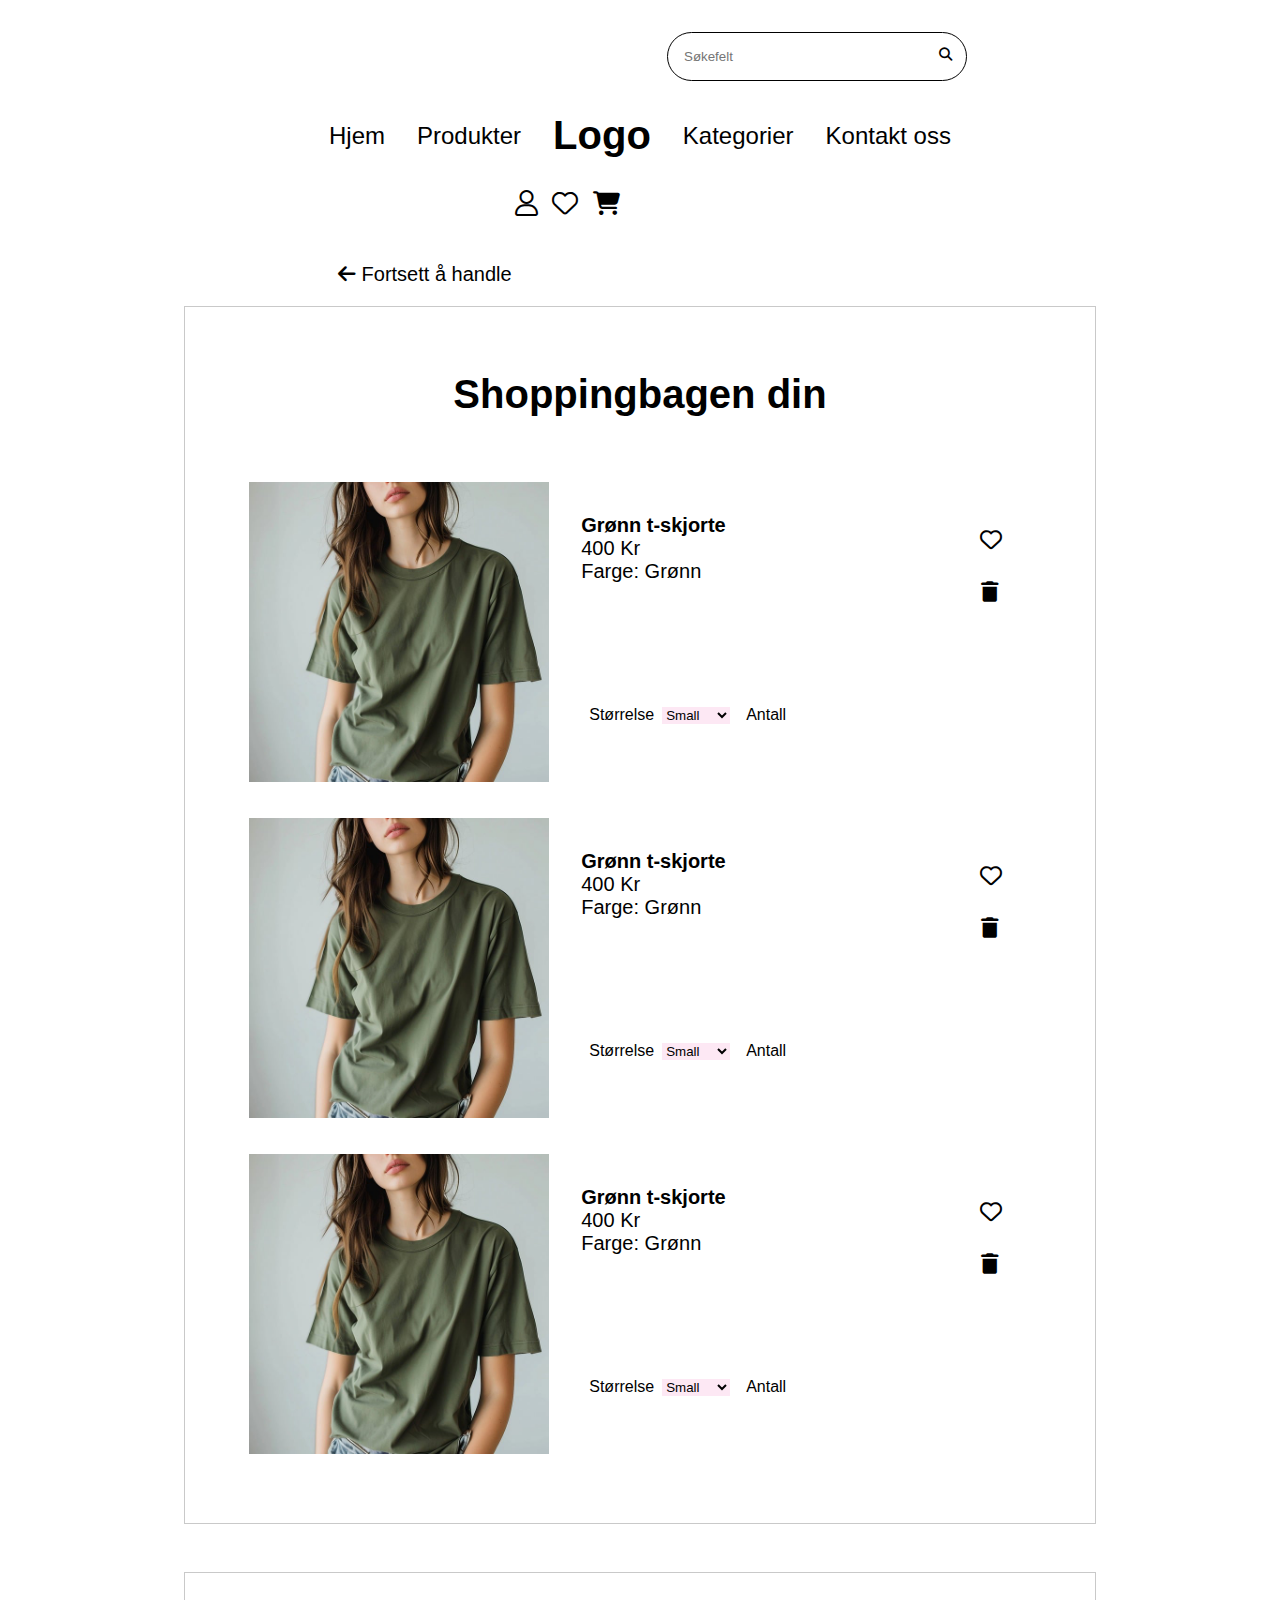
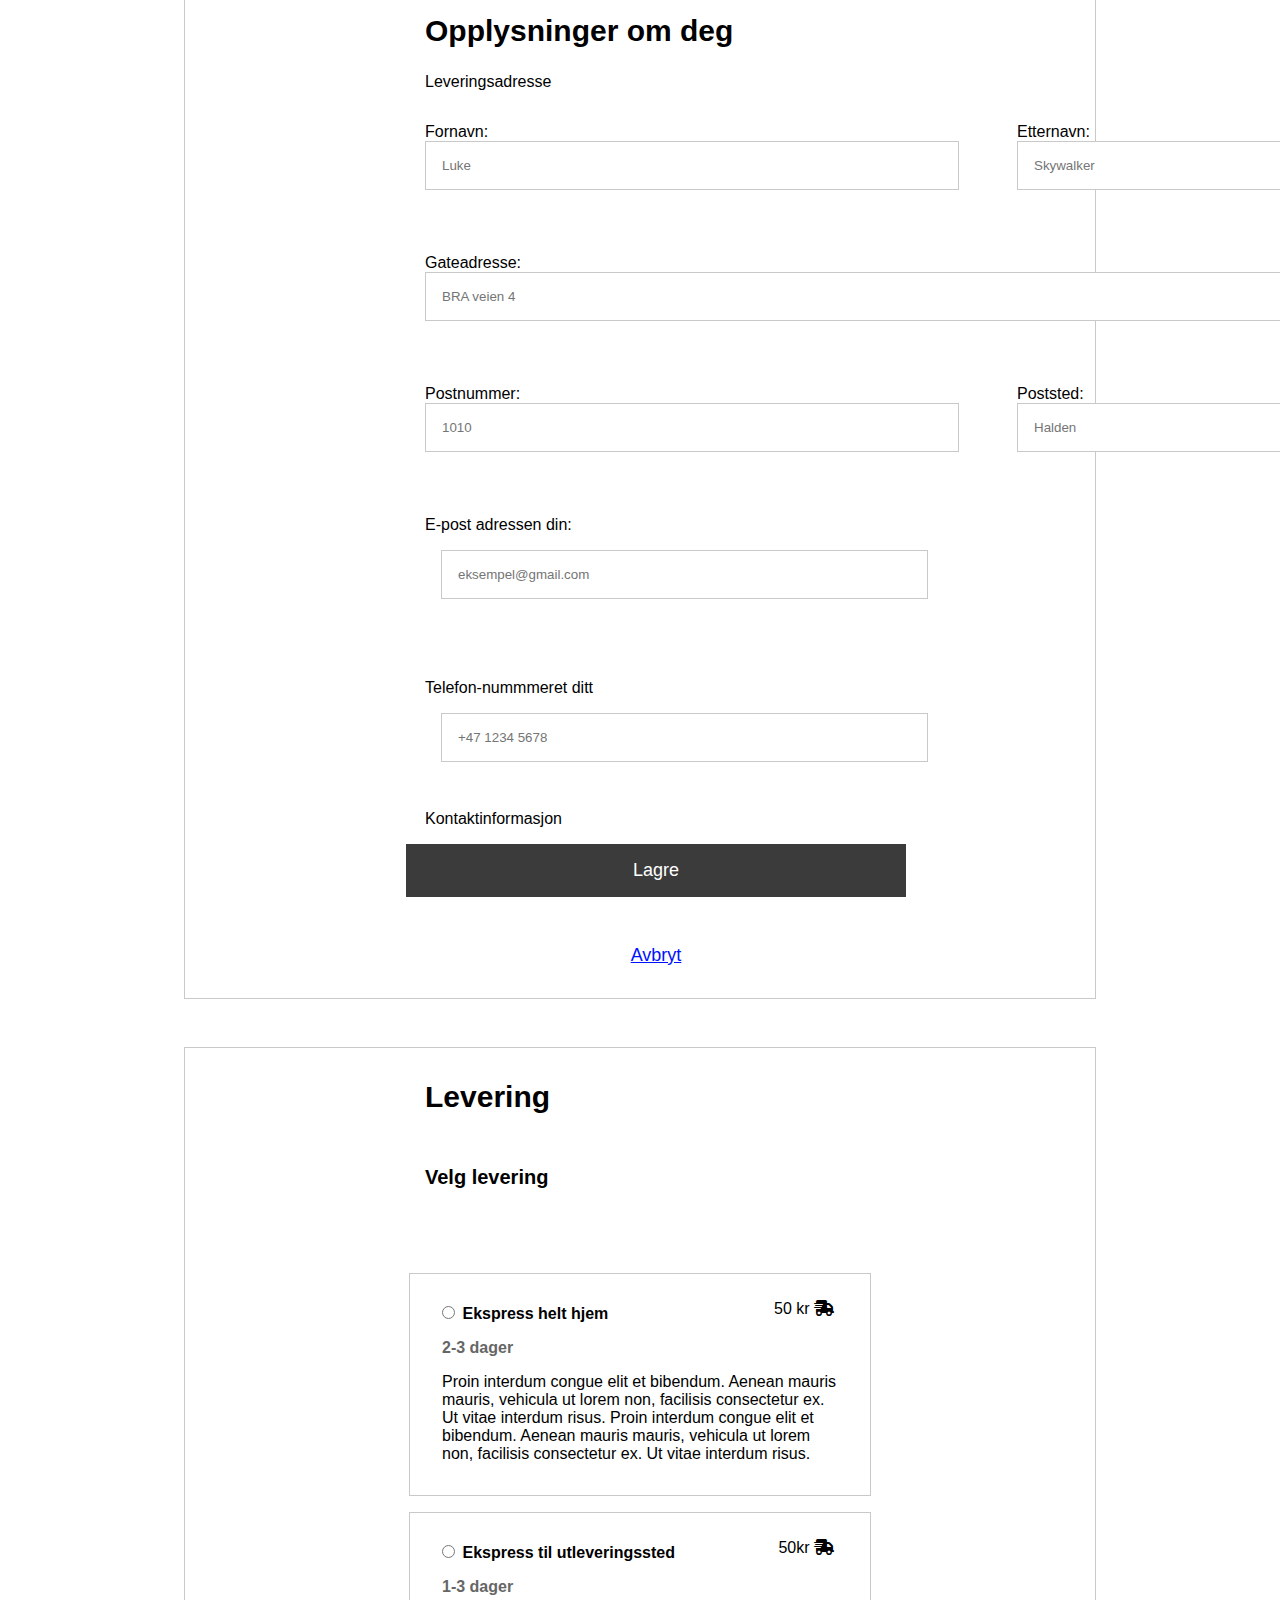
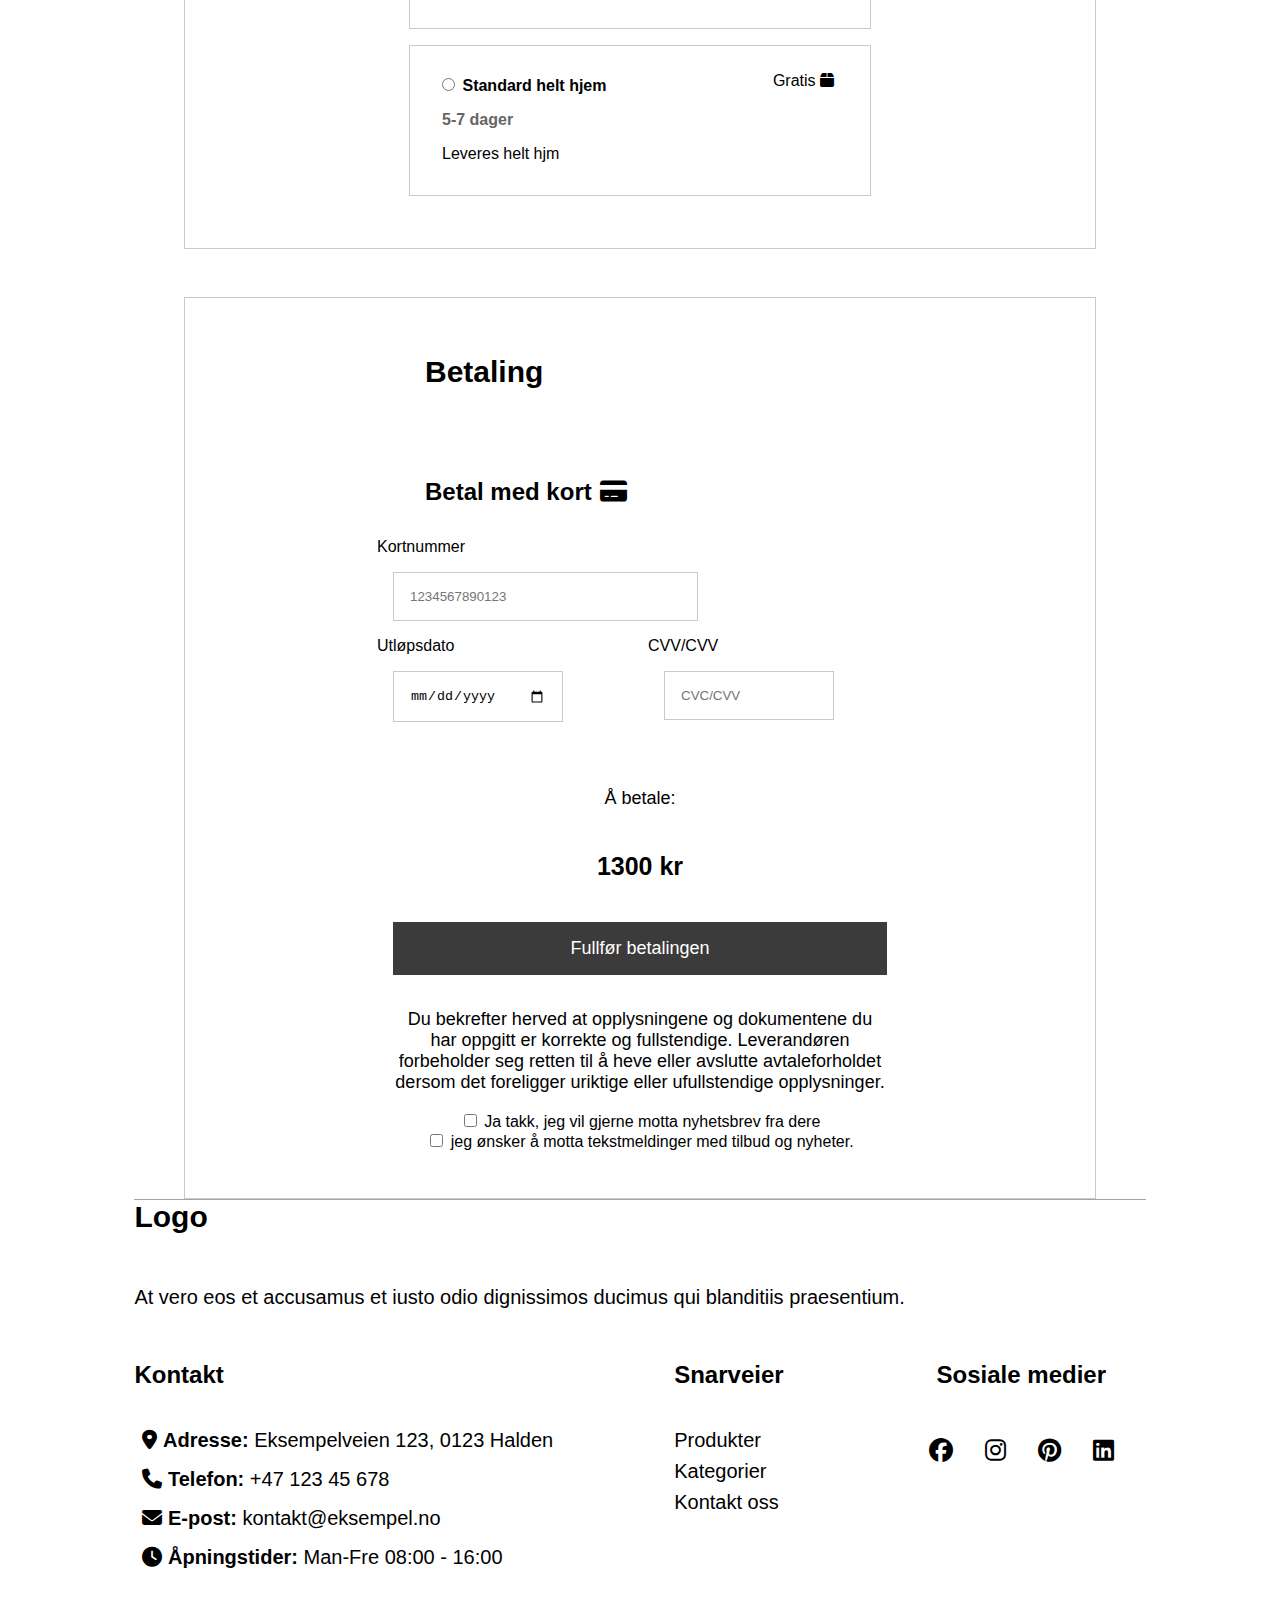
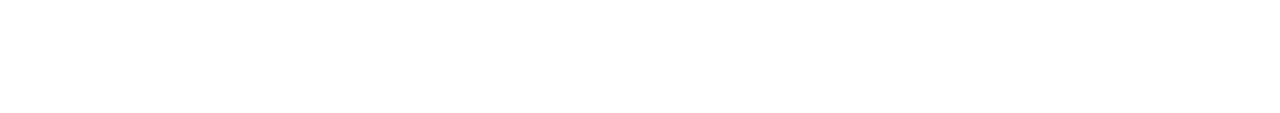
==== commit 240630fe: "omg nærme ferdig" ====
--- a/checkout.html
+++ b/checkout.html
@@ -32,7 +32,7 @@
                     <a href="#categories">Kategorier</a>
                 </li>
                 <li>
-                    <a href="#footer">Kontakt oss</a>
+                    <a href="#f-contact">Kontakt oss</a>
                 </li>
             </ul>
             <ul id="menu-icon">
@@ -174,10 +174,14 @@
             </form>
             <form id="info-contact">
                 <p>Kontaktinformasjon</p>
+                <section id="fill-mail">
                     <label for="email">E-post adressen din:</label>
                     <input type="email" id="email" placeholder="eksempel@gmail.com" required>
+                </section>
+                <section id="fill-number">
                     <label for="phonenumber">Telefon-nummmeret ditt</label>
                     <input type="number" id="phonenumber" placeholder="+47 1234 5678" required>
+                </section>
                 <button type="submit">Lagre</button>
                 <button type="reset" id="button">Avbryt</button>
             </form>
@@ -212,10 +216,14 @@
             <h2>Betaling </h2>
             <p id="payment-card">Betal med kort<i class="fa-regular fa-credit-card"></i></p>
             <form>
-                <label for="card-number" >Kortnummer</label>
-                <input type="number" id="card-number" placeholder="1234567890123" required>
-                <label for="expiry-date">Utløpsdato</label>
-                <input type="date" id="expiry-date" required>
+                <section id="fill-card-number">
+                    <label for="card-number" >Kortnummer</label>
+                    <input type="number" id="card-number" placeholder="1234567890123" required>
+                </section>
+                <section id="fill-date">
+                    <label for="expiry-date">Utløpsdato</label>
+                    <input type="date" id="expiry-date" required>
+                </section>
                 <section id="CVC">
                     <label for="cvv">CVV/CVV</label>
                     <input type="number" id="cvv" name="cvv" placeholder="CVC/CVV" required>
--- a/css/style.css
+++ b/css/style.css
@@ -969,7 +969,7 @@
             }
             }
             #menu-icon .fa-regular.fa-cart-shopping {
-                padding-right:9rem;
+                margin-right:9rem;
             }
     }
 
@@ -1320,68 +1320,84 @@
         margin-right: 11rem;
         h2 {
             font-size: 30px;
-            text-align: center;
+            text-align: left;
+            padding-left: 15rem;
         }
         p {
-            text-align: center;
-            align-items: center;
+            text-align: left;
+            padding-left: 15rem;
             margin: 0;
         }
         #info-person {
             margin-left: 11rem;
             margin-right: 11rem;
+            align-items: center;
             display: grid;
             grid-template-columns: 1fr 1fr ;
             grid-template-rows: auto;
-            align-items: center;
             section {
-                text-align: center;
+                text-align: left;
                 padding: 1rem;
                 margin: 1rem;
             }
             input {
                 margin: 0;
-                width: 95%;
             }
             #first {
                 grid-column: 1/2;
                 grid-row: 2/3;
+                width: 500px;
             }
             #last {
                 grid-column: 2/3;
                 grid-row: 2/3;
+                width: 500px;
             }
             #address {
                 grid-column: 1/3;
                 grid-row: 3/4;
-                width: 98%;
+                width: 1120px;
             }
             #post {
                 grid-column: 1/2;
                 grid-row: 4/5 ;
+                width: 500px;
             }
             #town {
                 grid-column: 2/3;
                 grid-row: 4/5;
+                width: 500px;
             }
             }
             #info-contact {
                 margin-left: 11rem;
                 margin-right: 11rem;
                 align-items: center;
+                display: grid;
+                grid-template-columns: 1fr ;
+                grid-template-rows: auto;
+                section {
+                    text-align: left;
+                    padding: 1rem;
+                    margin: 1rem;
+                }
                 p {
-                    text-align: center;
+                    margin-left: 2rem;
+                    text-align: left;
                     padding: 0;
                 }
-                
-                label {
-                    padding-top: 2rem;
-                    text-align: left; 
+                #fill-mail {
+                    grid-column: 1/2;
+                    grid-row: 1/2;
+                    padding: 1rem;
+                    margin: 1rem;
+                }
+                #fill-number {
+                    grid-column: 1/2;
+                    grid-row: 2/3;
                 }
                 input {
-                    align-items: left;
-                    width: 92%;
-                    margin: 0;
+                    width: 98%;
                 }
                 button {
                     width: 95%;
@@ -1394,14 +1410,17 @@
         margin-left: 11rem;
         margin-right: 11rem;
         h2 {
-            text-align: center;
+            text-align: left;
             font-size: 30px;
+            padding-left: 15rem;
         }
         #shipment-choose {
             font-size: 20px;
             padding: 0;
-            text-align: center;
+            text-align: left;
             font-weight: bold;
+            padding-left: 15rem;
+
         }
         form {
             section {
@@ -1426,27 +1445,45 @@
         justify-content: center;
         h2 {
             font-size: 30px;
-            text-align: center;
+            text-align: left;
+            padding-left: 15rem;
+
         }
         #payment-card {
             font-size: 24px;
             font-weight: bold;
             margin-bottom: 0;
-            text-align: center;
+            text-align: left;
+            padding-left: 15rem;
         }
         form {
-            position: relative;
+            display: grid;
+            grid-template-columns: 1fr 1fr;
+            grid-template-rows: auto;
             margin-left: 11rem;
             margin-right: 11rem;
-        }
-        #CVC {
-            display: flex;
-            flex-direction: column;
-            position: absolute;
-            right: 300px;
-            bottom: 0px;
-            width: 300px;
-        }
+            section {
+                display: flex;
+                flex-direction: column;
+                max-width: 100%;
+            }
+            #fill-card-number {
+                grid-column: 1/3;
+                grid-row: 1/2;
+            }
+            #fill-date {
+                grid-column: 1/2;
+                grid-row: 2/3;
+            }
+            #CVC {
+               grid-column: 2/3;
+                grid-row: 2/3;
+            }
+        }
+       #payment-finish {
+        margin-left: 11rem;
+        margin-right: 11rem;
+       }
     }
 
     #prod-info {
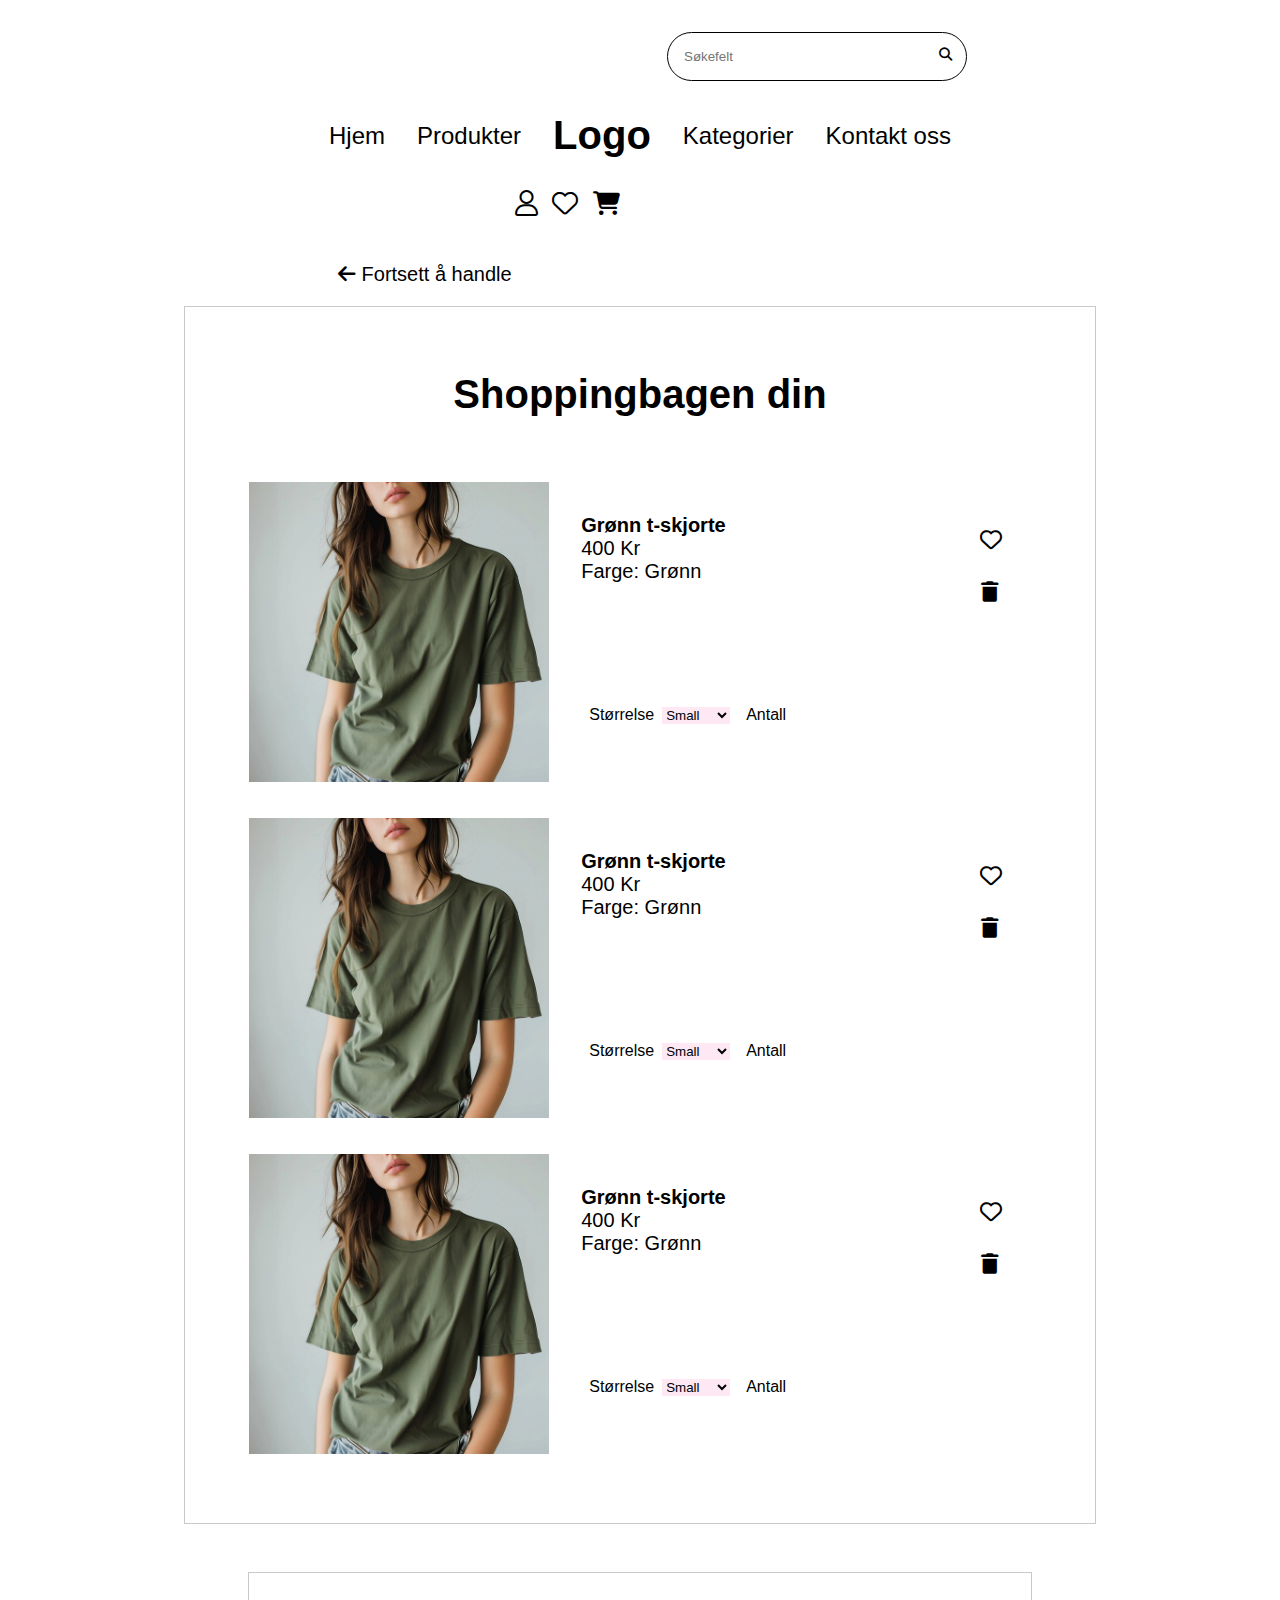
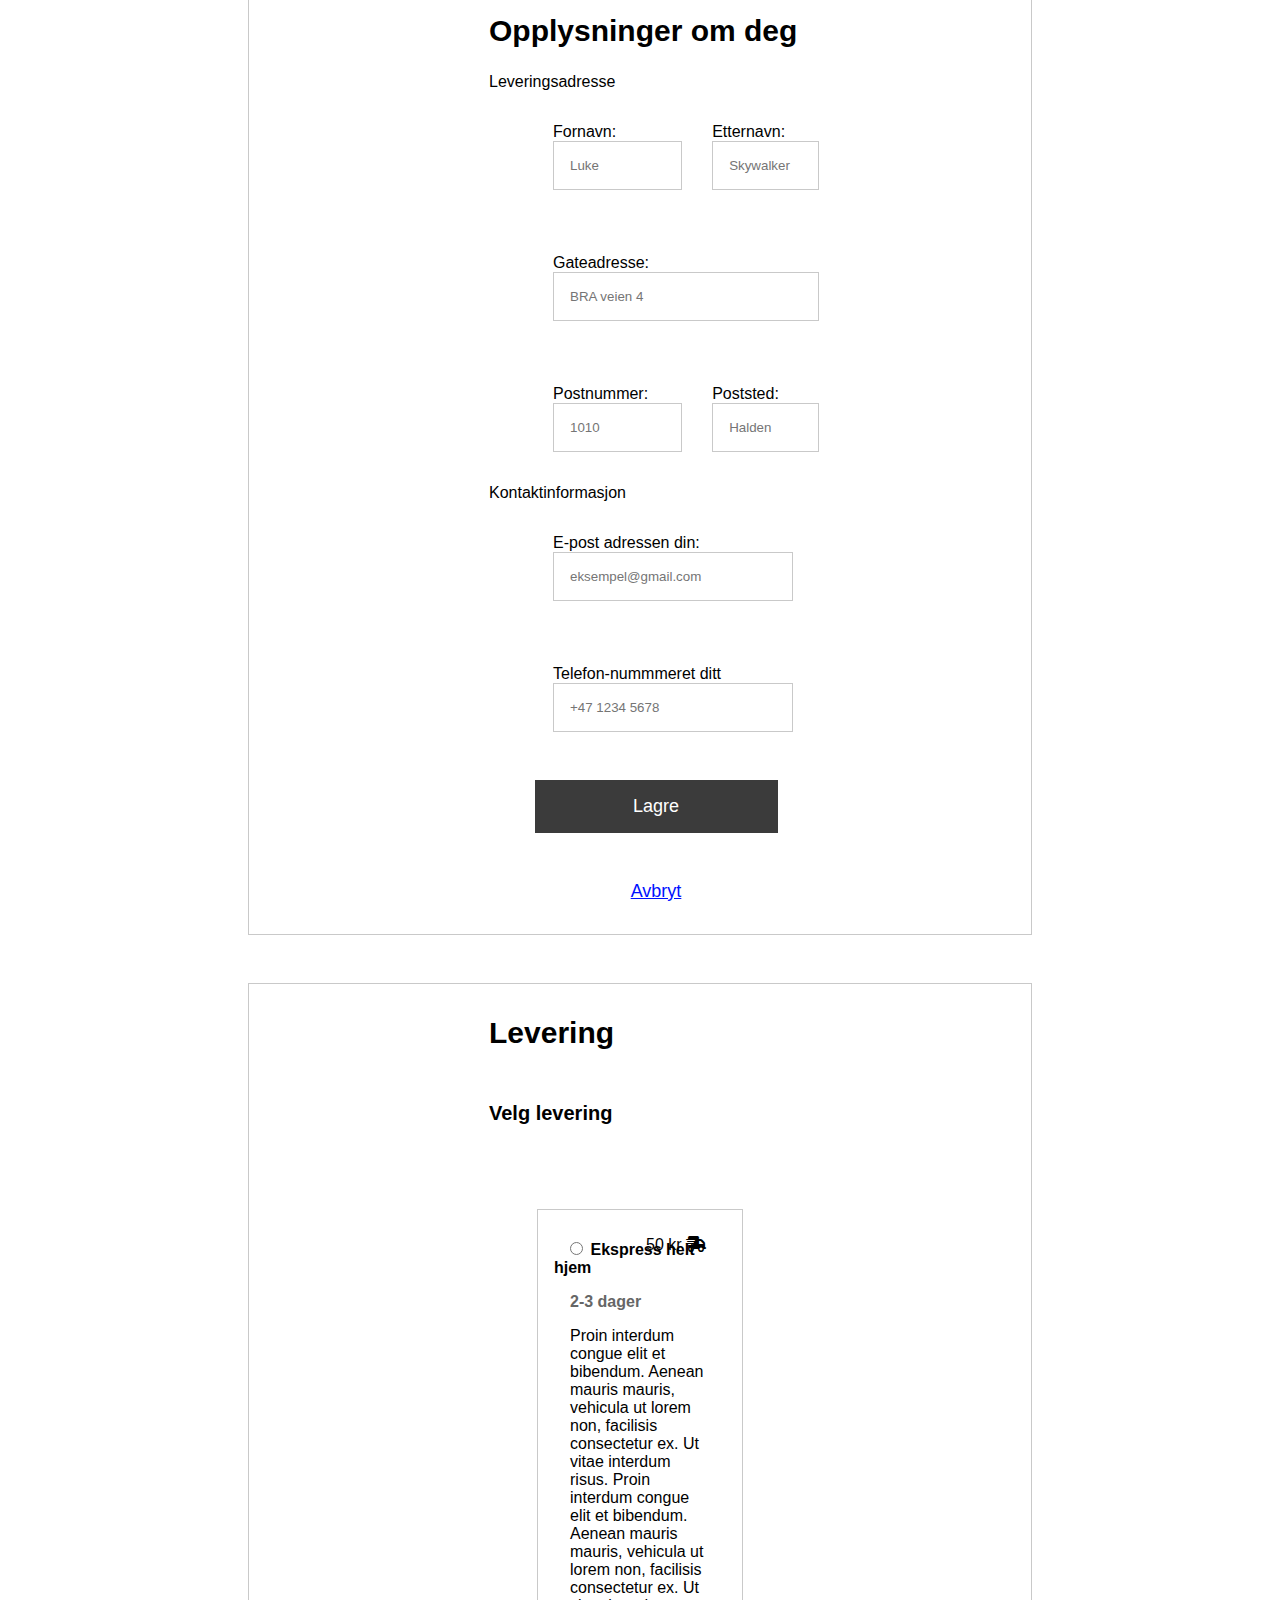
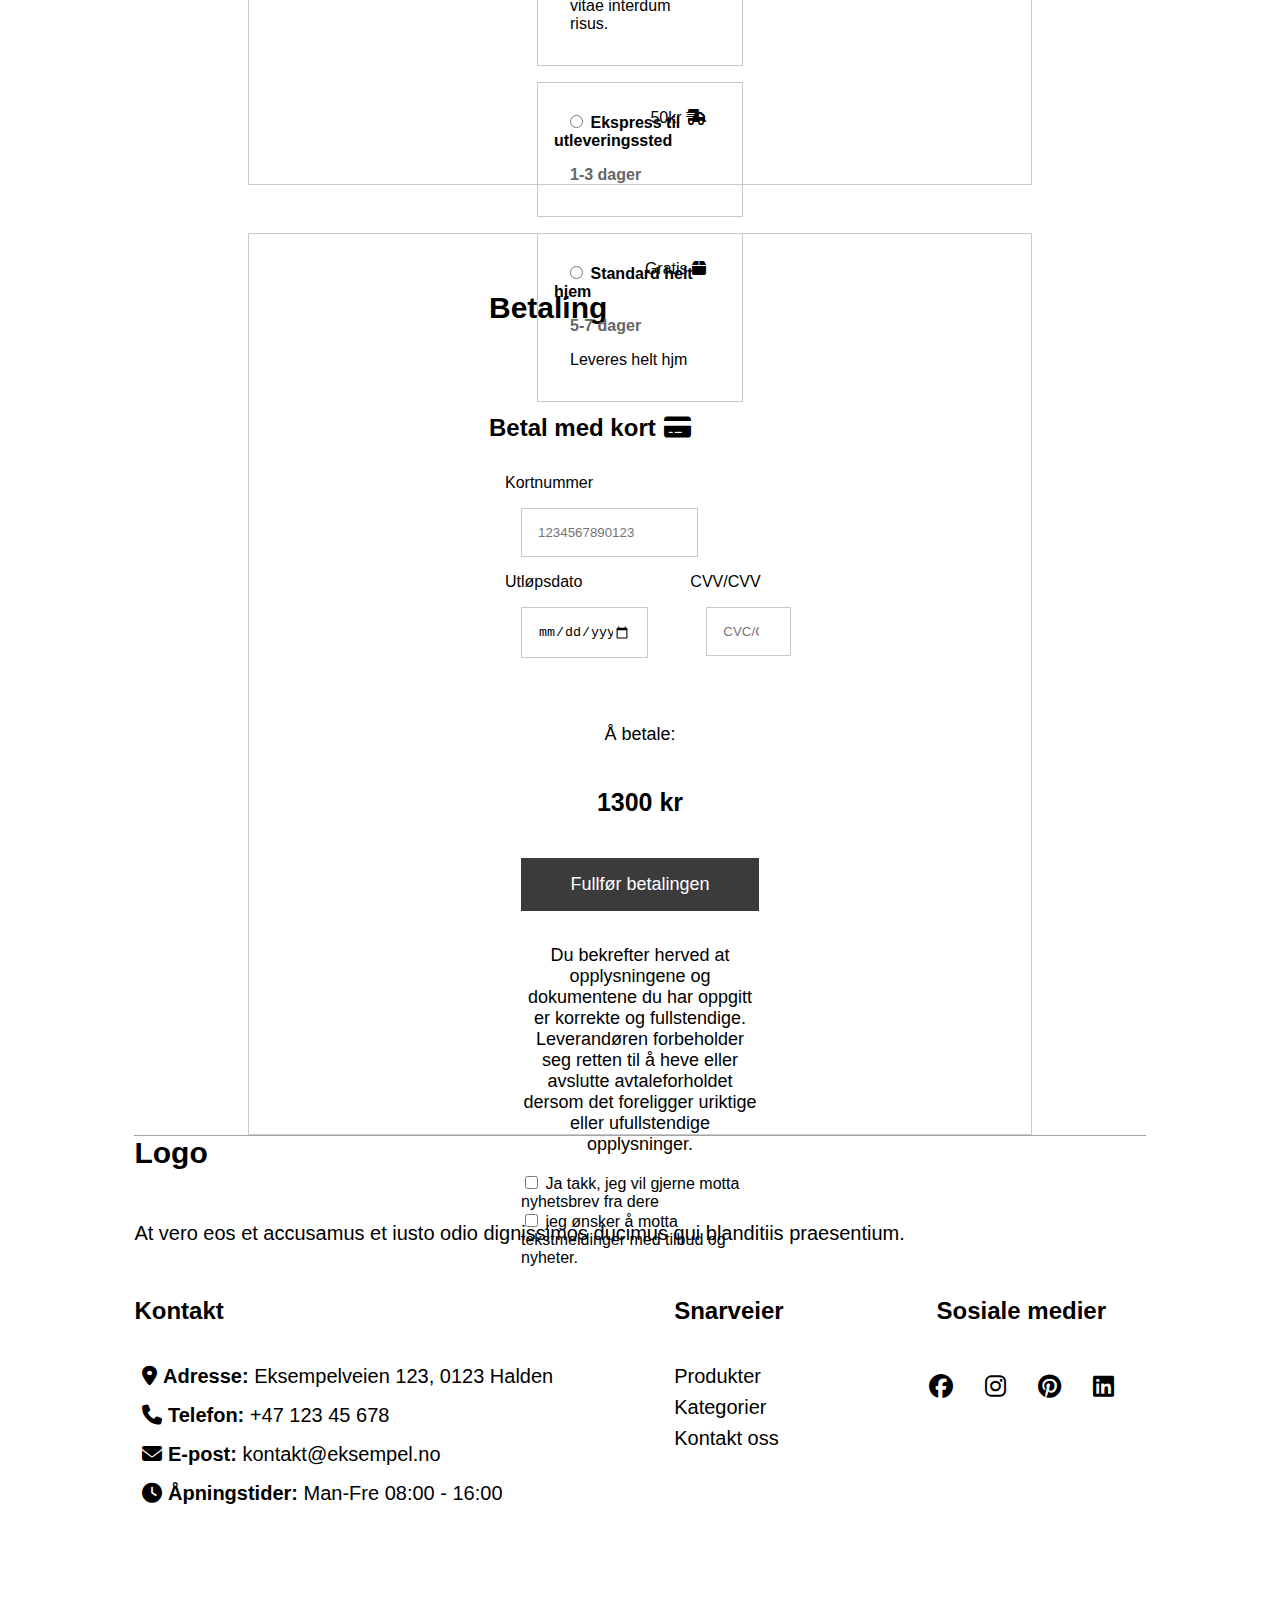
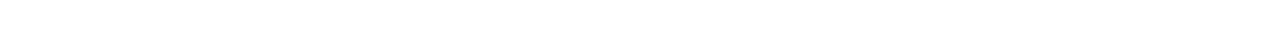
==== commit b36a0b25: "fiksa opp i checkout" ====
--- a/checkout.html
+++ b/checkout.html
@@ -172,8 +172,9 @@
                     <input type="text" id="city" placeholder="Halden" required>
                 </section>
             </form>
+            <p>Kontaktinformasjon</p>
+
             <form id="info-contact">
-                <p>Kontaktinformasjon</p>
                 <section id="fill-mail">
                     <label for="email">E-post adressen din:</label>
                     <input type="email" id="email" placeholder="eksempel@gmail.com" required>
--- a/css/style.css
+++ b/css/style.css
@@ -1316,8 +1316,8 @@
     #fill-info {
         border: #c9c9c9 1px solid;
         padding-top: 1rem;
-        margin-left: 11rem;
-        margin-right: 11rem;
+        margin-left: 15rem;
+        margin-right: 15rem;
         h2 {
             font-size: 30px;
             text-align: left;
@@ -1329,8 +1329,8 @@
             margin: 0;
         }
         #info-person {
-            margin-left: 11rem;
-            margin-right: 11rem;
+            margin-left: 15rem;
+            margin-right: 15rem;
             align-items: center;
             display: grid;
             grid-template-columns: 1fr 1fr ;
@@ -1339,39 +1339,35 @@
                 text-align: left;
                 padding: 1rem;
                 margin: 1rem;
-            }
-            input {
-                margin: 0;
-            }
-            #first {
-                grid-column: 1/2;
-                grid-row: 2/3;
-                width: 500px;
-            }
-            #last {
-                grid-column: 2/3;
-                grid-row: 2/3;
-                width: 500px;
-            }
-            #address {
-                grid-column: 1/3;
-                grid-row: 3/4;
-                width: 1120px;
-            }
-            #post {
-                grid-column: 1/2;
-                grid-row: 4/5 ;
-                width: 500px;
-            }
-            #town {
-                grid-column: 2/3;
-                grid-row: 4/5;
-                width: 500px;
-            }
+                }
+                input {
+                    margin: 0;
+                }
+                #first {
+                    grid-column: 1/2;
+                    grid-row: 2/3;
+                    
+                }
+                #last {
+                    grid-column: 2/3;
+                    grid-row: 2/3;
+                }
+                #address {
+                    grid-column: 1/3;
+                    grid-row: 3/4;
+                }
+                #post {
+                    grid-column: 1/2;
+                    grid-row: 4/5 ;
+                }
+                #town {
+                    grid-column: 2/3;
+                    grid-row: 4/5;
+                }
             }
             #info-contact {
-                margin-left: 11rem;
-                margin-right: 11rem;
+                margin-left: 15rem;
+                margin-right: 15rem;
                 align-items: center;
                 display: grid;
                 grid-template-columns: 1fr ;
@@ -1379,7 +1375,10 @@
                 section {
                     text-align: left;
                     padding: 1rem;
-                    margin: 1rem;
+                    margin: 1rem;   
+                }
+                input {
+                    margin: 0;
                 }
                 p {
                     margin-left: 2rem;
@@ -1389,26 +1388,20 @@
                 #fill-mail {
                     grid-column: 1/2;
                     grid-row: 1/2;
-                    padding: 1rem;
-                    margin: 1rem;
+                    
                 }
                 #fill-number {
                     grid-column: 1/2;
                     grid-row: 2/3;
                 }
-                input {
-                    width: 98%;
-                }
-                button {
-                    width: 95%;
-                }
+               
         }
     }
     #shipment {
         border: #c9c9c9 1px solid;
         height: 800px;
-        margin-left: 11rem;
-        margin-right: 11rem;
+        margin-left: 15rem;
+        margin-right: 15rem;
         h2 {
             text-align: left;
             font-size: 30px;
@@ -1426,8 +1419,8 @@
             section {
                 position: relative;
                 padding: 1rem;
-                margin-left: 11rem;
-                margin-right: 11rem;
+                margin-left: 15rem;
+                margin-right: 15rem;
             }
             }
             .kr-icon {
@@ -1440,8 +1433,8 @@
         border: #c9c9c9 1px solid;
         height: 900px;
         align-items: center;
-        margin-left: 11rem;
-        margin-right: 11rem;
+        margin-left: 15rem;
+        margin-right: 15rem;
         justify-content: center;
         h2 {
             font-size: 30px;
@@ -1460,8 +1453,8 @@
             display: grid;
             grid-template-columns: 1fr 1fr;
             grid-template-rows: auto;
-            margin-left: 11rem;
-            margin-right: 11rem;
+            margin-left: 15rem;
+            margin-right: 15rem;
             section {
                 display: flex;
                 flex-direction: column;
@@ -1481,8 +1474,8 @@
             }
         }
        #payment-finish {
-        margin-left: 11rem;
-        margin-right: 11rem;
+        margin-left: 15rem;
+        margin-right: 15rem;
        }
     }
 
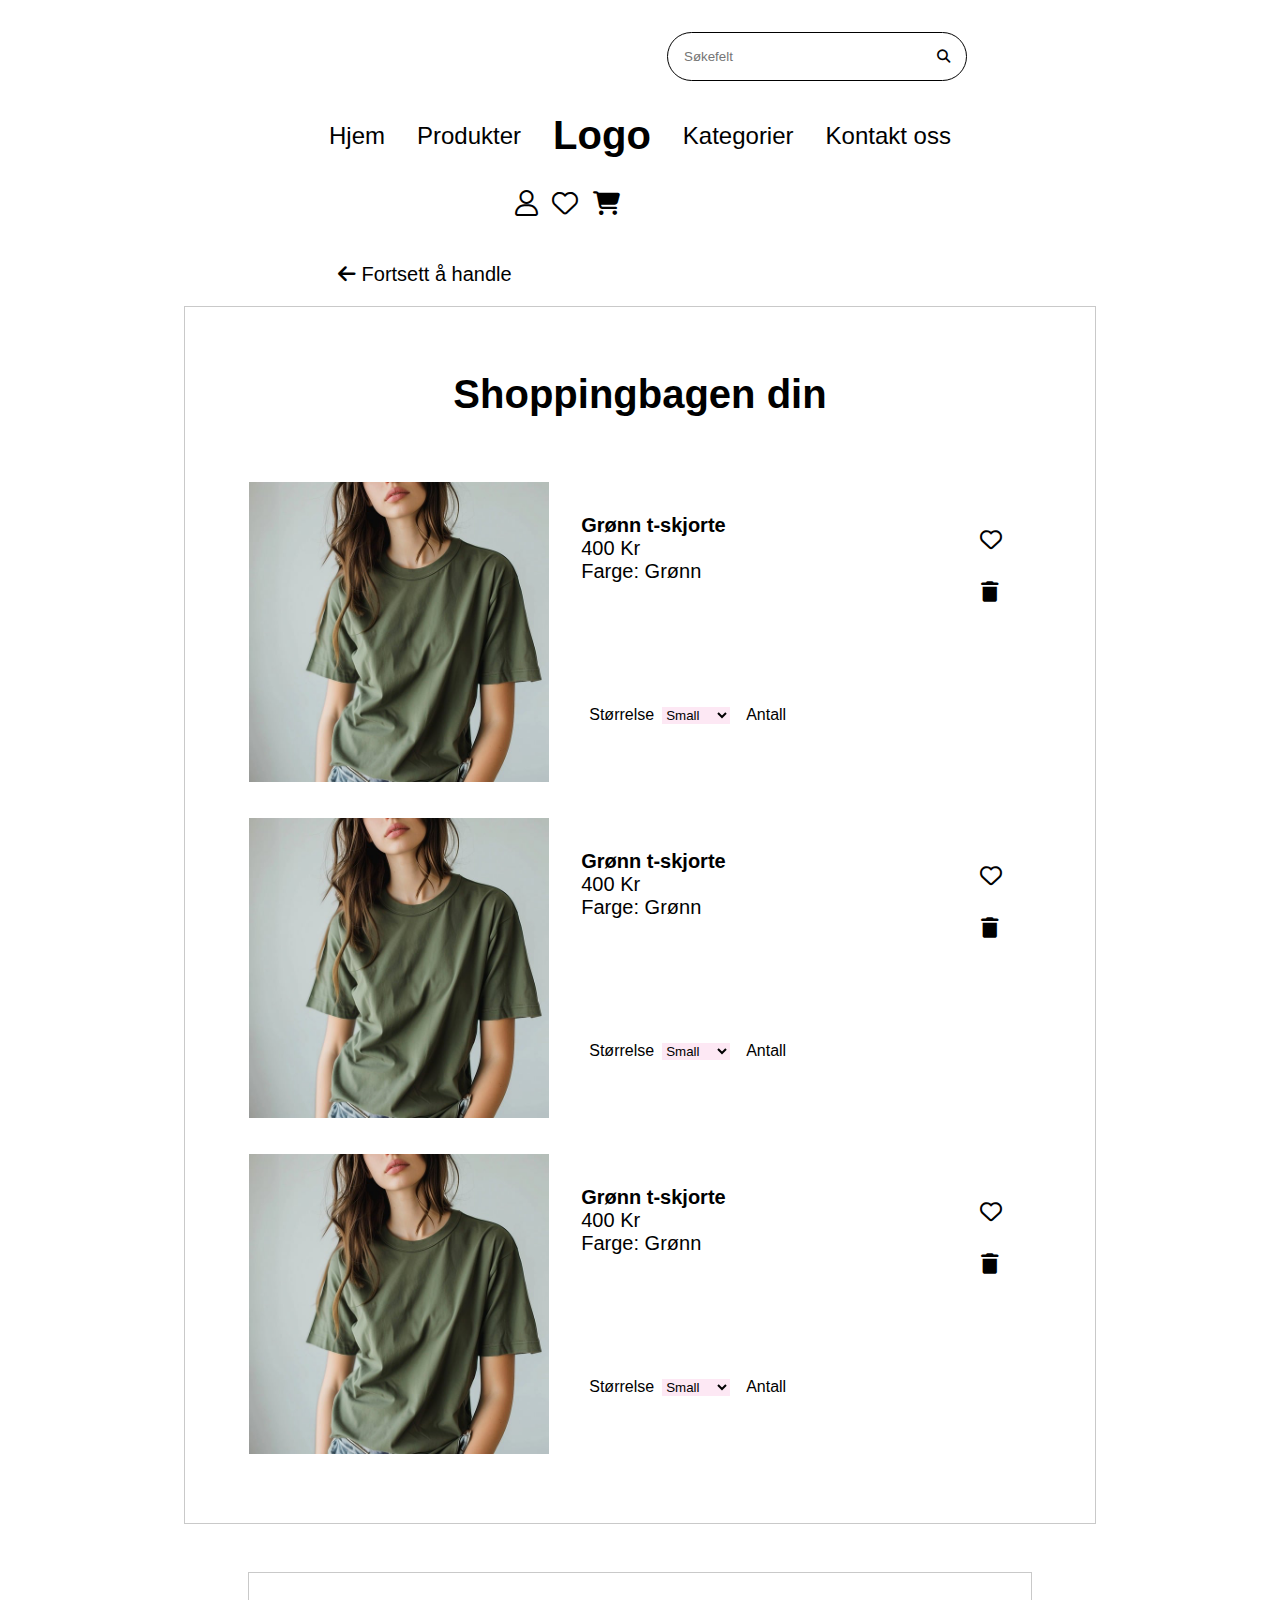
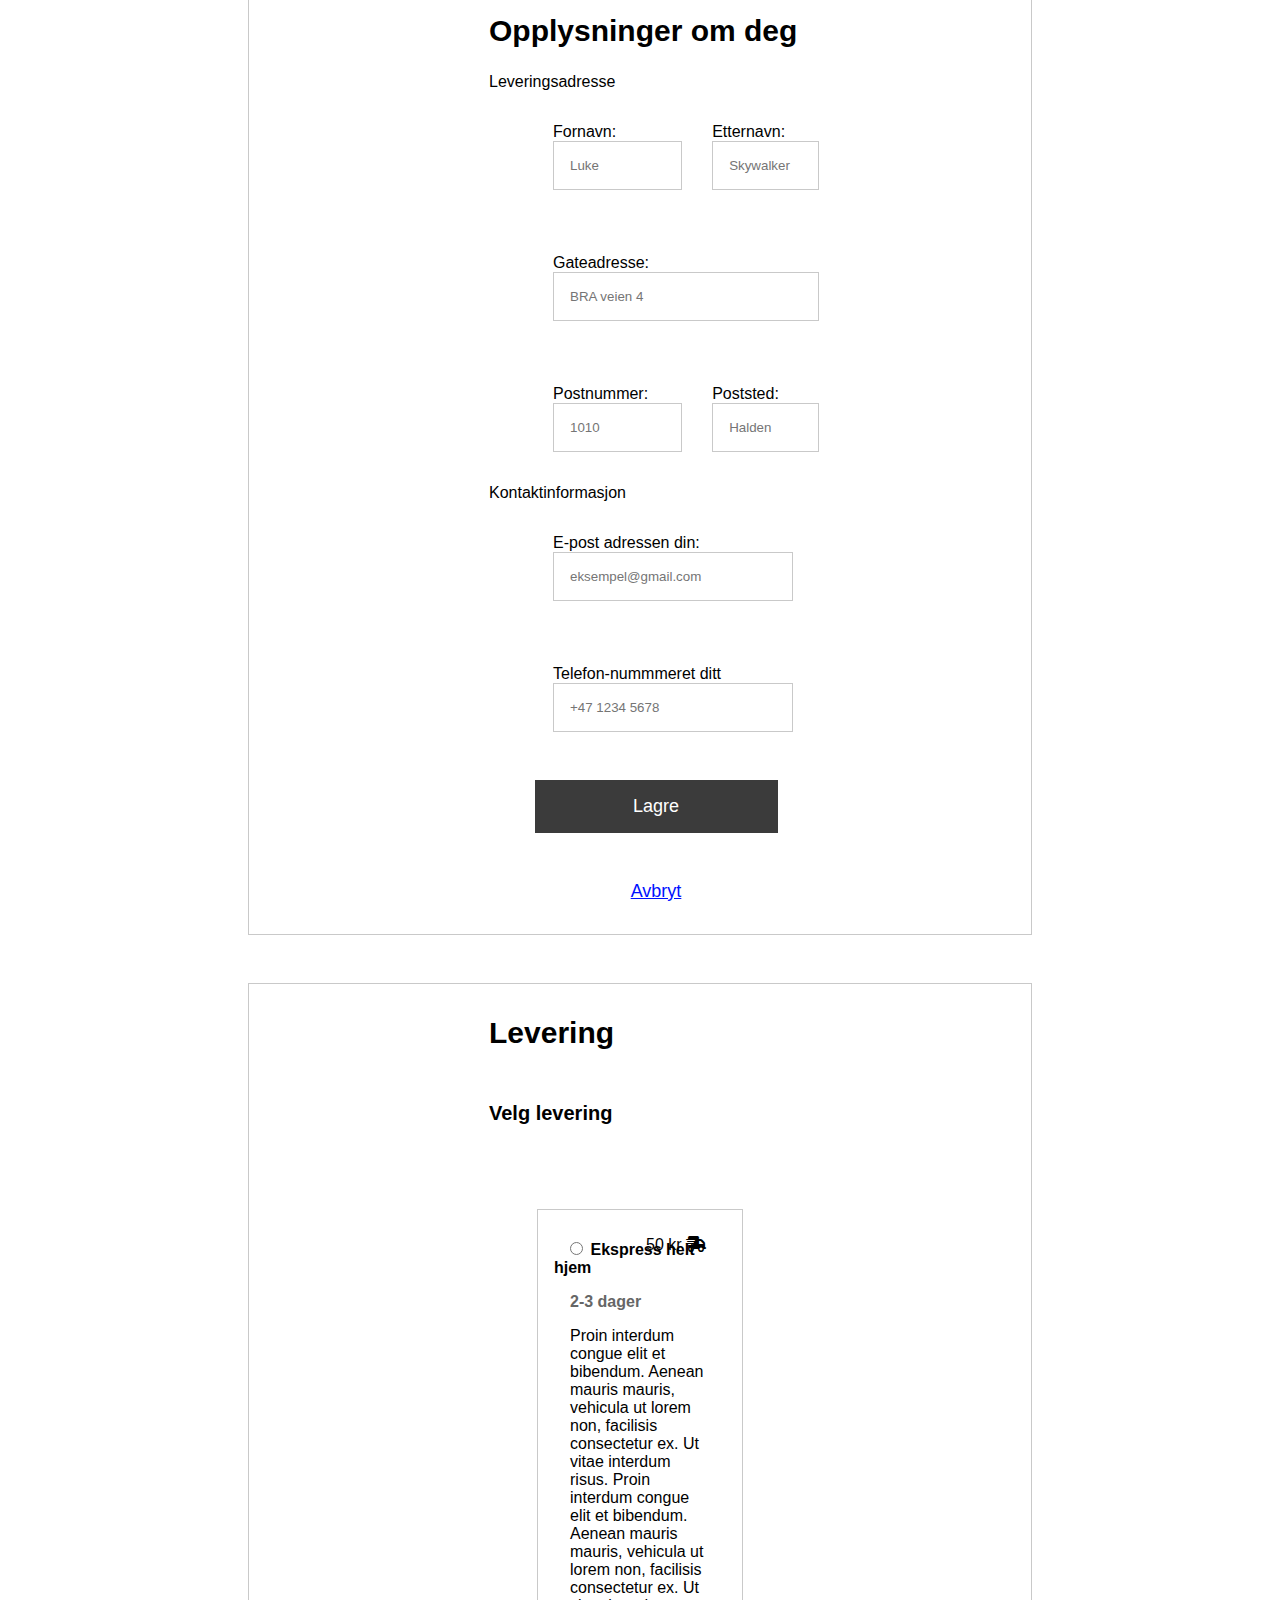
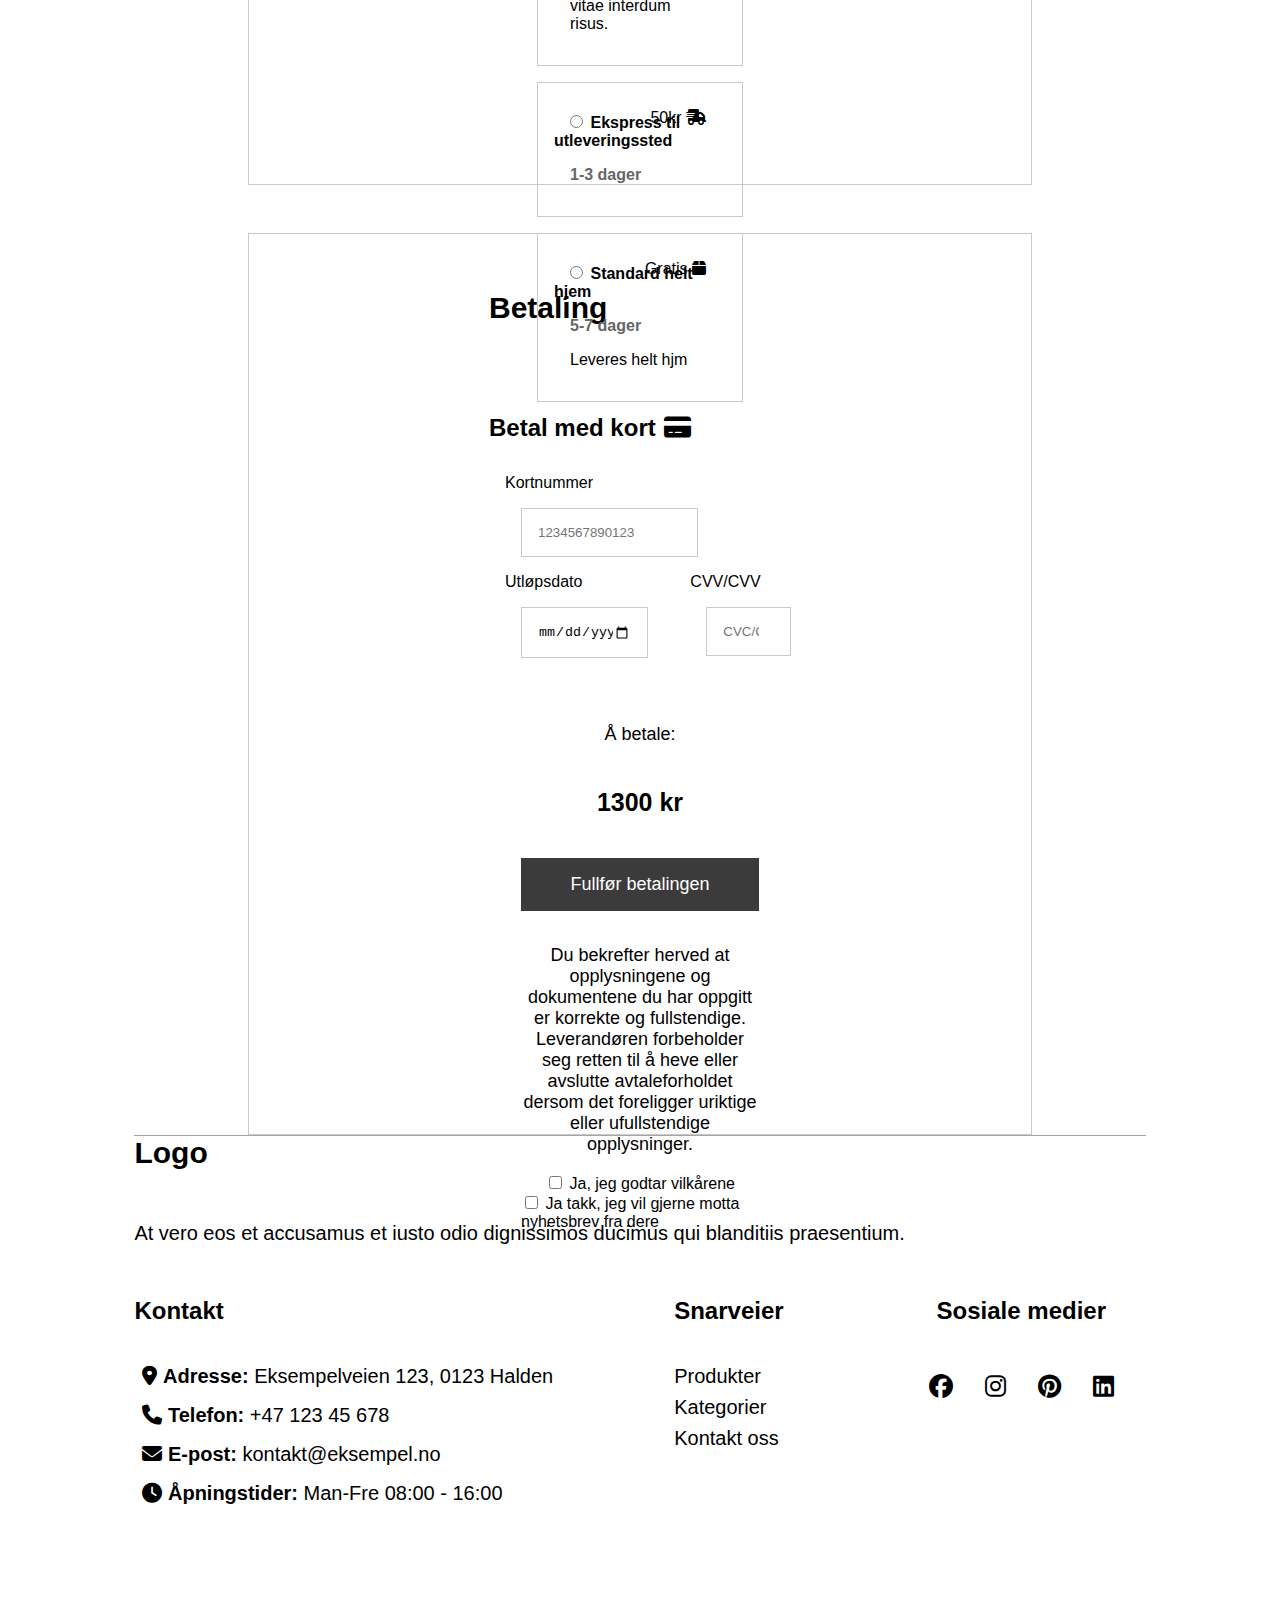
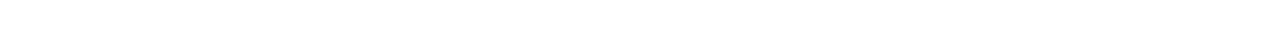
==== commit 8e4d6706: "rydda opp i forhold til oppgave teksten" ====
--- a/checkout.html
+++ b/checkout.html
@@ -23,13 +23,13 @@
                     <a href="index.html">Hjem</a>
                 </li>
                 <li>
-                    <a href="#products">Produkter</a>
+                    <a href="index.html#products">Produkter</a>
                 </li>
                 <li id="logo">
                     <a href="index.html"><strong>Logo</strong></a>
                 </li>
                 <li>
-                    <a href="#categories">Kategorier</a>
+                    <a href="index.html#categories">Kategorier</a>
                 </li>
                 <li>
                     <a href="#f-contact">Kontakt oss</a>
@@ -237,10 +237,10 @@
                 <p>Du bekrefter herved at opplysningene og dokumentene du har oppgitt er korrekte og fullstendige. Leverandøren forbeholder seg retten til å heve eller avslutte avtaleforholdet dersom det foreligger uriktige eller ufullstendige opplysninger.
                 </p>
                 <label for="terms">
-                    <input type="checkbox" id="terms" name="terms" required> Ja takk, jeg vil gjerne motta nyhetsbrev fra dere
+                    <input type="checkbox" id="terms" name="terms" required> Ja, jeg godtar vilkårene
                 </label>
                 <label for="newsletter">
-                    <input type="checkbox" id="newsletter" name="newsletter"> jeg ønsker å motta tekstmeldinger med tilbud og nyheter.
+                    <input type="checkbox" id="newsletter" name="newsletter"> Ja takk, jeg vil gjerne motta nyhetsbrev fra dere
                 </label>
             </section>
         </section>
@@ -248,7 +248,7 @@
     </main>
     <footer>
         <section id="f-logo">
-            <h4><a href="#index.html">Logo</a></h4>
+            <h4><a href="#global-header">Logo</a></h4>
             <p>At vero eos et accusamus et iusto odio dignissimos ducimus qui blanditiis praesentium.</p>
         </section>
         <section id="flex-footer">
--- a/css/style.css
+++ b/css/style.css
@@ -18,21 +18,35 @@
             }
             #search-button {
                 position: absolute;
-                right: 10px; 
-                top: 15px;
+                right: 1px; 
+                top: 1px;
                 background: none;
                 border: none;
                 cursor: pointer;
                 color: #000;
-                padding: 0;
+                padding: 1rem;
                 #search-icon {
                     right: 10px;
                     color: #000;
                 }
             }
     }
+    
+    a {
+        color: #000;
+        text-decoration: none;
+        a:hover {
+        text-decoration: underline;
+        }
+    }
+       ul li a:hover {
+    text-decoration: underline;
+    }
     #logo {
         font-size: 40px;
+    }
+    #logo:hover {
+        text-decoration: none;
     }
     
 #menu-icon {
@@ -77,11 +91,7 @@
 a {
     color: #000;
     text-decoration: none;
-    ::hover {
-        text-decoration: underline;
-    }
-}
-
+}
 
 #banner { 
     position: relative;
@@ -519,6 +529,10 @@
             text-align: center;
             font-size: 18px;
         }
+        button:hover {
+            background-color: #7a7a7a;
+            cursor: pointer;
+        }
         #button {
             background-color: #fff;
             color: #0011ff;
@@ -526,6 +540,8 @@
         }
         #button:hover {
             text-decoration: none;
+            border: #000 1px solid;
+            cursor: pointer;
         }
     }
     
@@ -594,11 +610,11 @@
         flex-direction: column;
         align-items: flex-start;
         padding-left: 1rem;
+        
         input {
             width: 50%;
             padding: 1rem;
             margin: 1rem;
-            
             border: #c9c9c9 1px solid;
         }
     }
@@ -613,6 +629,7 @@
         }
         h3 {
             font-size: 25px;
+            font-weight: bold;
         }
         button {
             color: #fff;
@@ -623,6 +640,10 @@
             border: none;
             text-align: center;
             font-size: 18px;
+        }
+        button:hover {
+            background-color: #7a7a7a;
+            cursor: pointer;
         }
     }
 }
@@ -685,6 +706,10 @@
             color: #fff;
             border: none;
         }
+        #prod-cart:hover {
+            background-color: rgb(128, 128, 128);
+            cursor: pointer;
+        }
         #favourite {
             width: 50px;
             height: 50px;
@@ -696,7 +721,12 @@
             -webkit-text-stroke-color: #000;
             }
         }
-    }
+        #favourite:hover {
+            i {
+                -webkit-text-stroke-color: rgb(255, 0, 0);
+            }
+        }
+    }   
     .prod-detail {
         width: 100%;
         border-top: solid 1px #3b3b3b75;
@@ -741,12 +771,6 @@
 #prod-similar {
     margin: 0 auto;
     text-align: left;
-    h3 {
-        font-size: 20px;
-    }
-    p {
-        font-size: 15px;
-    }
     #prod-scroll {
         overflow-x: auto; 
         display: flex;
@@ -782,6 +806,13 @@
         p {
             text-align: left;
         }
+        a {
+            color: #000;
+            text-decoration: none;
+        }
+         a:hover {
+        text-decoration: underline;
+        }
     }
 
     #f-contact {
@@ -797,6 +828,13 @@
         li {
             text-align: left;
             padding: 0.5rem;
+            a {
+                color: #000;
+                text-decoration: none;
+            }
+             a:hover {
+            text-decoration: underline;
+            }
             }
         }
     }
@@ -923,7 +961,6 @@
             grid-row: 4/5;
             height: 656px;
             width: 95.5%;
-            
         }
         #category-card5 {
             grid-column: 2/4;
@@ -931,7 +968,6 @@
             height: 75%;
             width: 80%;
             max-height: 90%;
-           
             }   
     
 }
@@ -953,10 +989,7 @@
                 justify-content: end;
                 display: flex;
                 align-items: center;
-                #search-button {
-                    right: 15px;
-                    top: 15px;
-                }
+                
             }
             ul {
                 width: 654px;
@@ -1138,7 +1171,6 @@
        }
        .fa-regular.fa-heart:hover {
               background-color: #ff0000; 
-
        }
    }
 #categories {
@@ -1476,6 +1508,9 @@
        #payment-finish {
         margin-left: 15rem;
         margin-right: 15rem;
+        h3 {
+            font-weight: bold;
+        }
        }
     }
 
@@ -1491,13 +1526,14 @@
             #size {
                 width: 500px;
             }
-        }
-    }
-
+            #size:hover {
+                border: #000 2px solid;
+            }
+        }
+    }
     #prod-similar {
         width: 60%;
     }
-
     footer {
         font-size: 20px;
         display: flex;
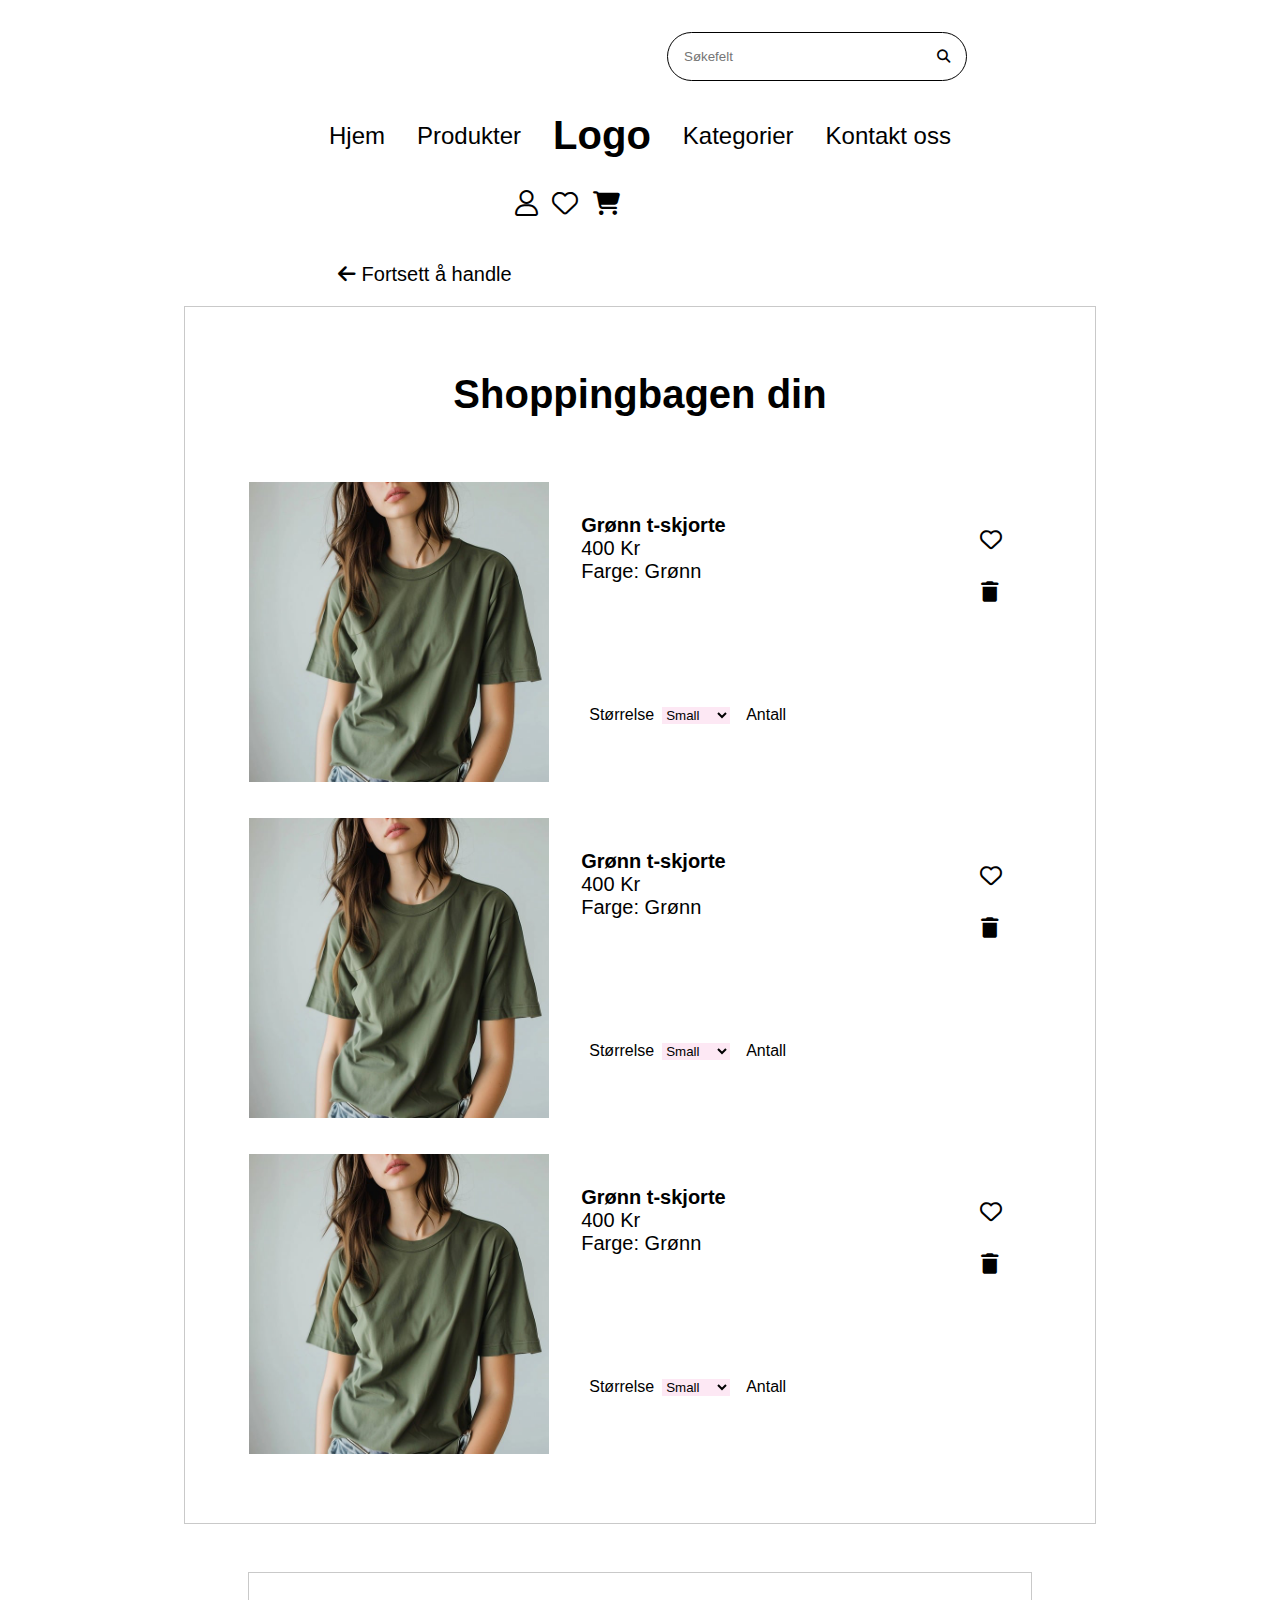
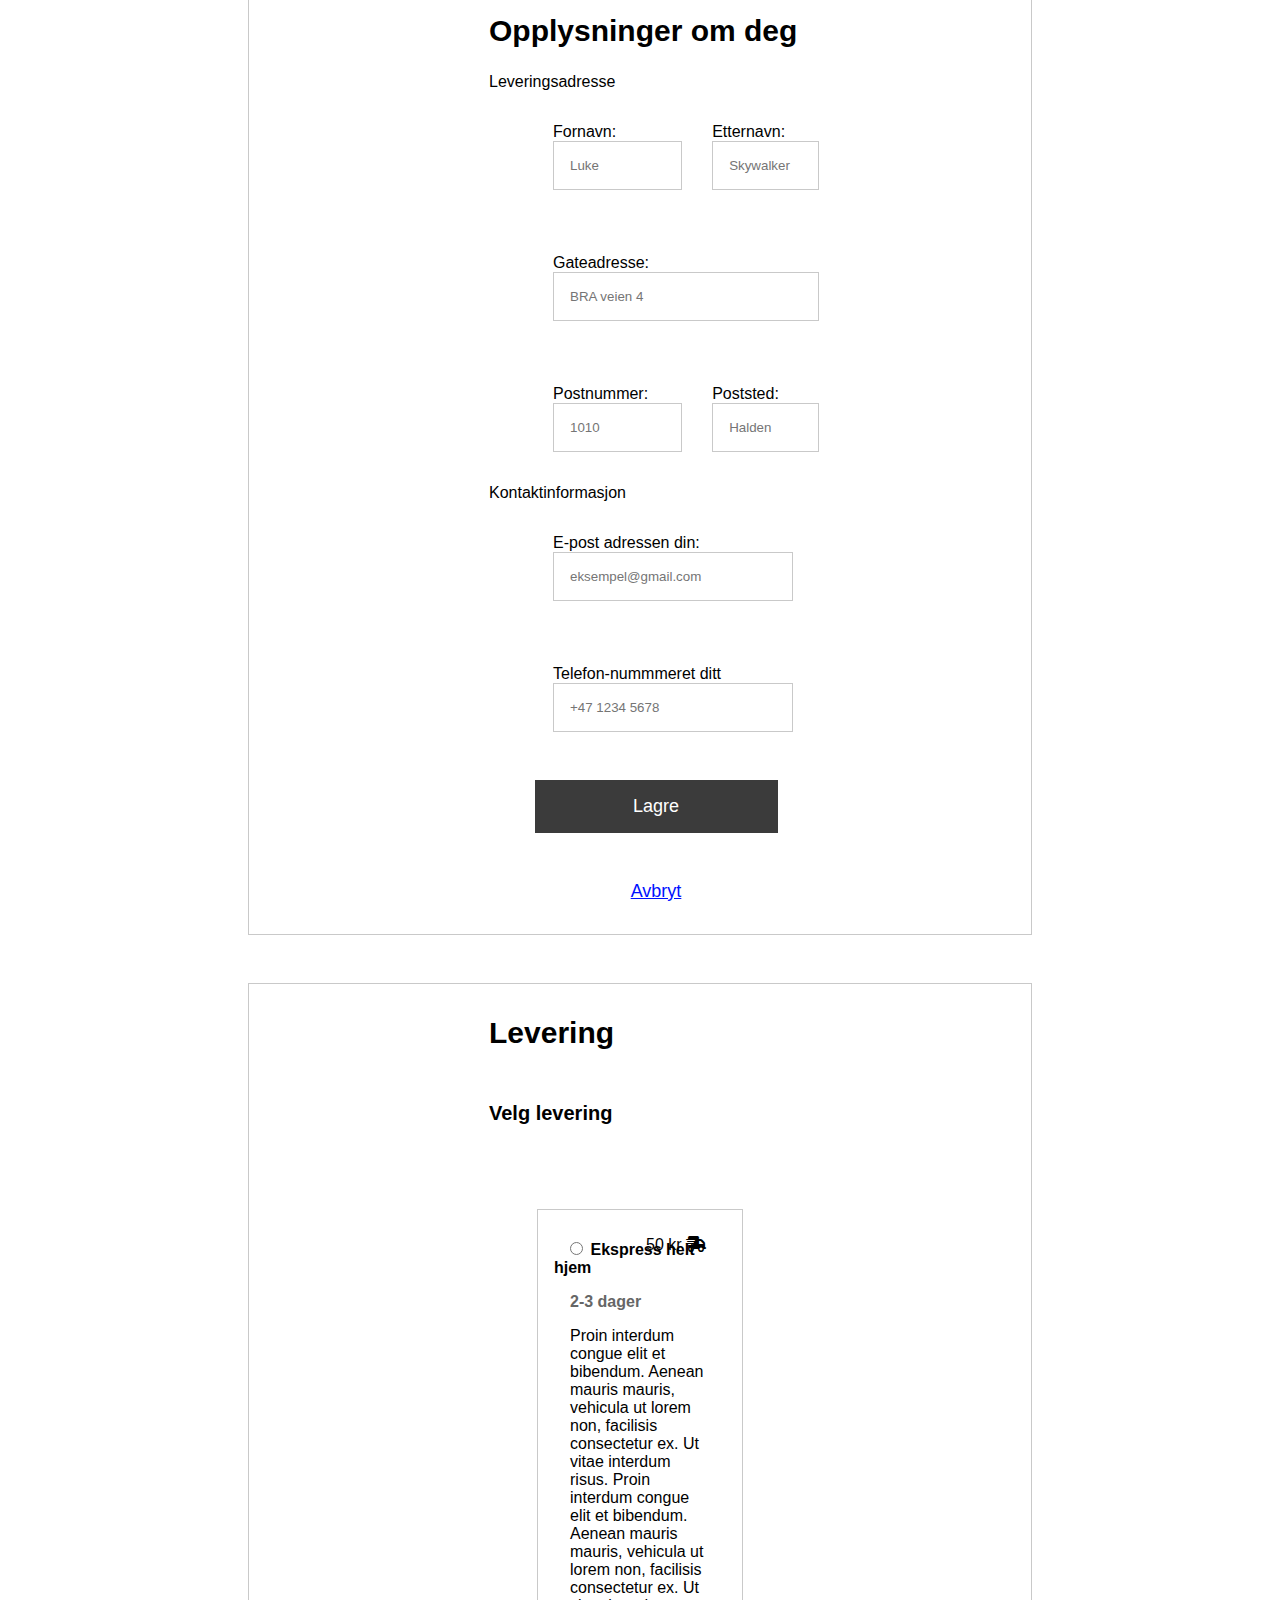
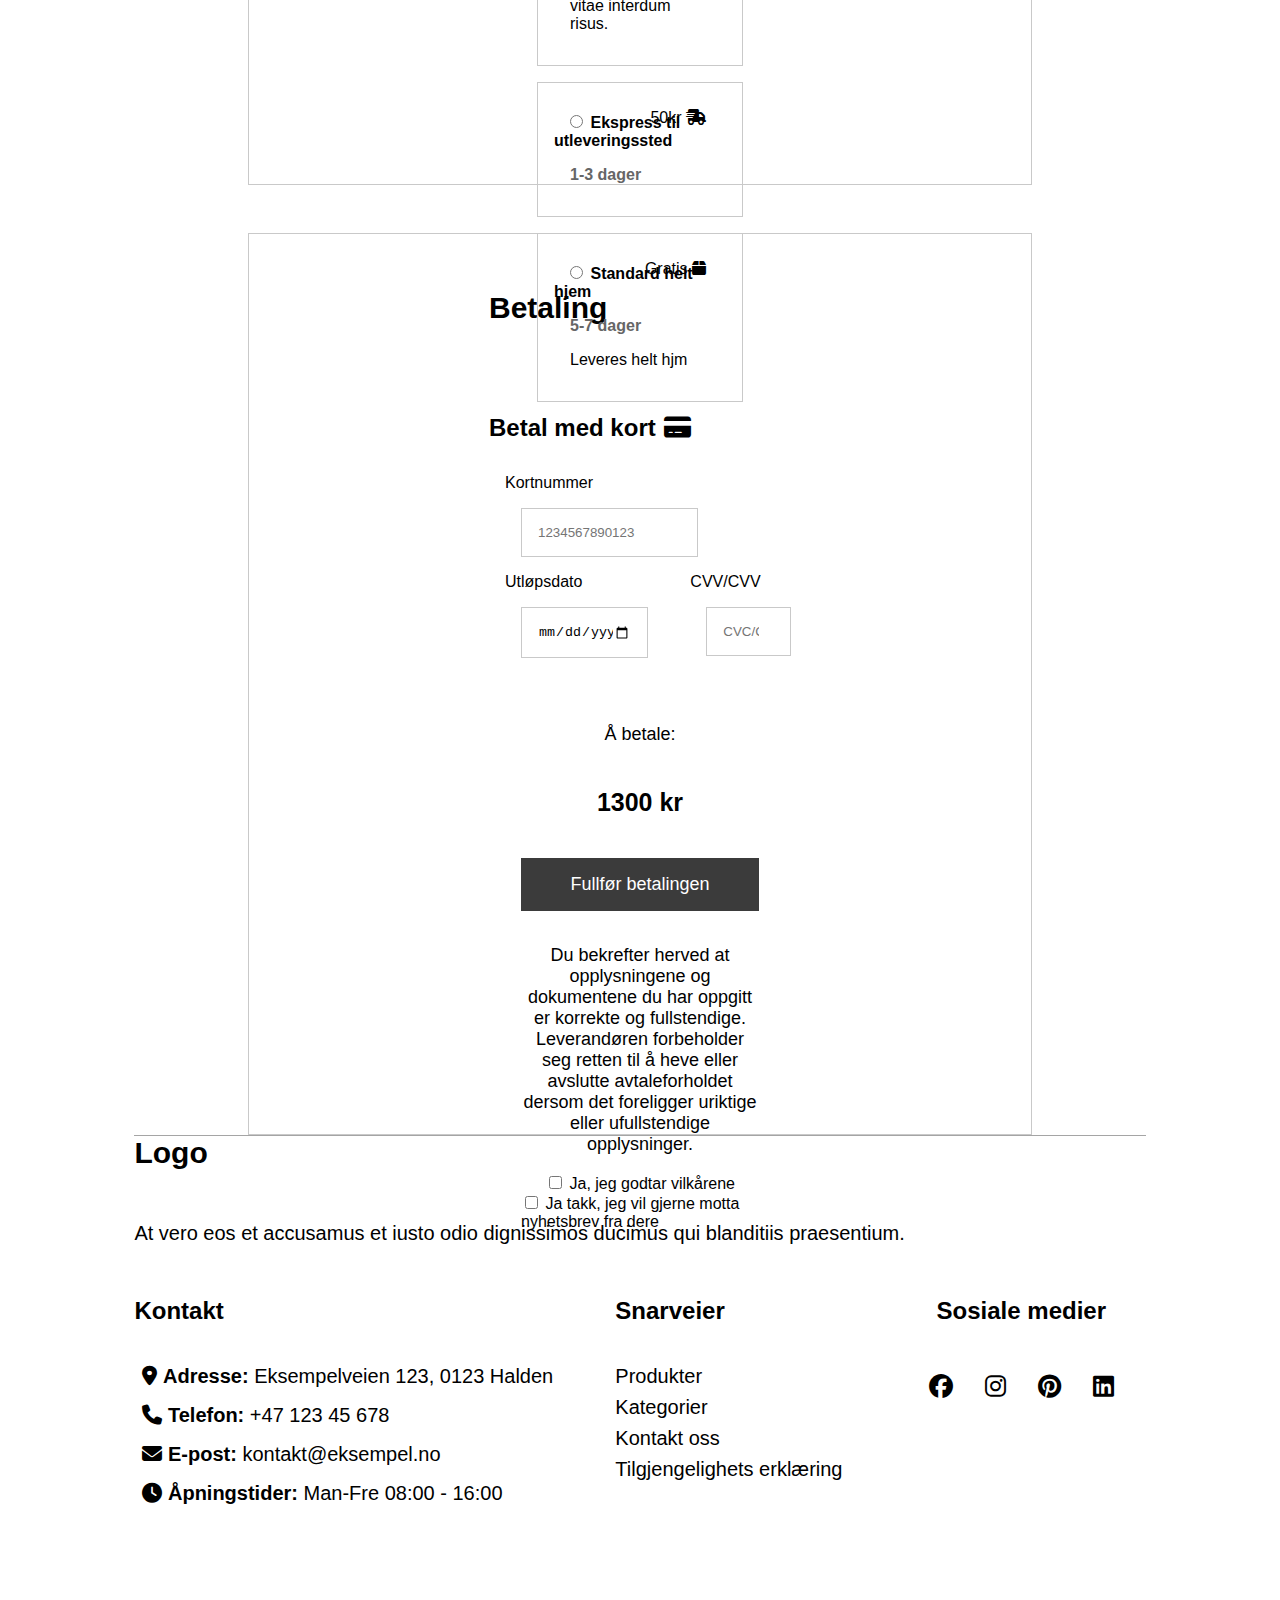
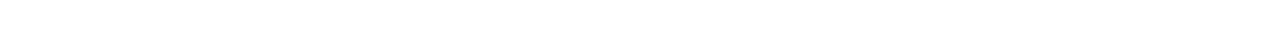
==== commit 9a2e825d: "lagt til eklærings pdf" ====
--- a/checkout.html
+++ b/checkout.html
@@ -268,6 +268,7 @@
                             <li><a href="#products">Produkter</a></li>
                             <li><a href="#categories">Kategorier</a></li>
                             <li><a href="#">Kontakt oss</a></li>
+                            <li><a href="Tilgjengelighets_erklæring.pdf" target="_blank">Tilgjengelighets erklæring</a></li>
                         </ul>
                     </nav>
                 </section>
--- a/css/style.css
+++ b/css/style.css
@@ -54,6 +54,8 @@
     flex-direction: row;
     justify-content: center;
     gap: 1rem;
+    /* https://stackoverflow.com/questions/41317648/how-can-i-show-only-outline-for-a-font-awesome-icon
+        brukes til å få kun linje på ikonet, brukes og flere ganger i koden der det trengs */
     .fa-regular.fa-regular.fa-user {
         color: transparent;
         -webkit-text-stroke-width: 2px;
@@ -156,9 +158,10 @@
             border-radius: 30px;
             border: 1px solid #000;
             position: absolute;
-            bottom: 10%;
+            bottom: 80px;
             right: 50px;     
             width: 60px;
+            text-align: center;
         }   
     }
     #banner2 a {
@@ -226,6 +229,7 @@
     flex-direction: column;
     position: relative;
     text-align: left;
+    
     picture {
         position: relative;
         display: flex;
@@ -332,7 +336,7 @@
             text-align: center;
             
         }
-        /* "why isnt h3 over background img" spurte jeg copilot om og fikk disse :: before taggene*/ 
+        /* Prompter ligger i PDF dokumenentet */ 
         &::before {
             content: '';
             position: absolute;
@@ -391,6 +395,8 @@
     }
     
     #scroll-container-review {
+        /* https://www.w3schools.com/cssref/css3_pr_overflow-x.php
+        bruker denne for å få scroll funksjon, brukt og på banner og */
         overflow-x: auto; 
         display: flex;
         padding: 1rem;
@@ -779,6 +785,9 @@
         .product-card {
             margin: 0.5rem;
             min-width: 220px;
+            .fa-regular.fa-heart:hover {
+                background-color: #ff0000; 
+         }
            .star-product {
                 font-size: 12px;
                 p {
@@ -1035,17 +1044,18 @@
         padding: 1rem;
         width: 100%;
         height: 1000px;
-      
+        position: relative;
+
+        
         #scroll-container-banner {
             overflow-x: auto; 
             display: flex;
             padding: 1rem;
             scroll-behavior: smooth; 
             gap: 1rem;
-            position: relative;
+            /* position: relative; */
             height: 700px;
-            border-radius: #fff 100px;
-
+            border: #fff 1px solid;
         }
         .fa-solid.fa-arrow-right {
             display: block !important;
@@ -1058,8 +1068,8 @@
             border: 2px solid rgba(190, 190, 190, 0.5);
             font-size: 25px;
             top: 50%;
-            right: 30px;
-
+            right: 40px;
+            z-index: 1;
         }
         .fa-solid.fa-arrow-left {
             display: block !important;
@@ -1072,13 +1082,14 @@
             border: 2px solid rgba(190, 190, 190, 0.5);
             font-size: 25px;
             top: 50%;
-            left: 30px;
-        }
+            left: 40px;
+            z-index: 1;
+        }
+        
        
         #banner1, #banner2, #banner3 {
             position: relative;
             width: 1680px; 
-            /* fikk av copilot, 15.11/24 */
             flex-shrink: 0; 
             padding: 0;
             border-radius: 15px;
@@ -1166,6 +1177,7 @@
            justify-content: center;
            align-items: center;
            flex-wrap: wrap;
+           flex-shrink: 1;
            gap: 1rem;
            margin: 1rem;
        }
